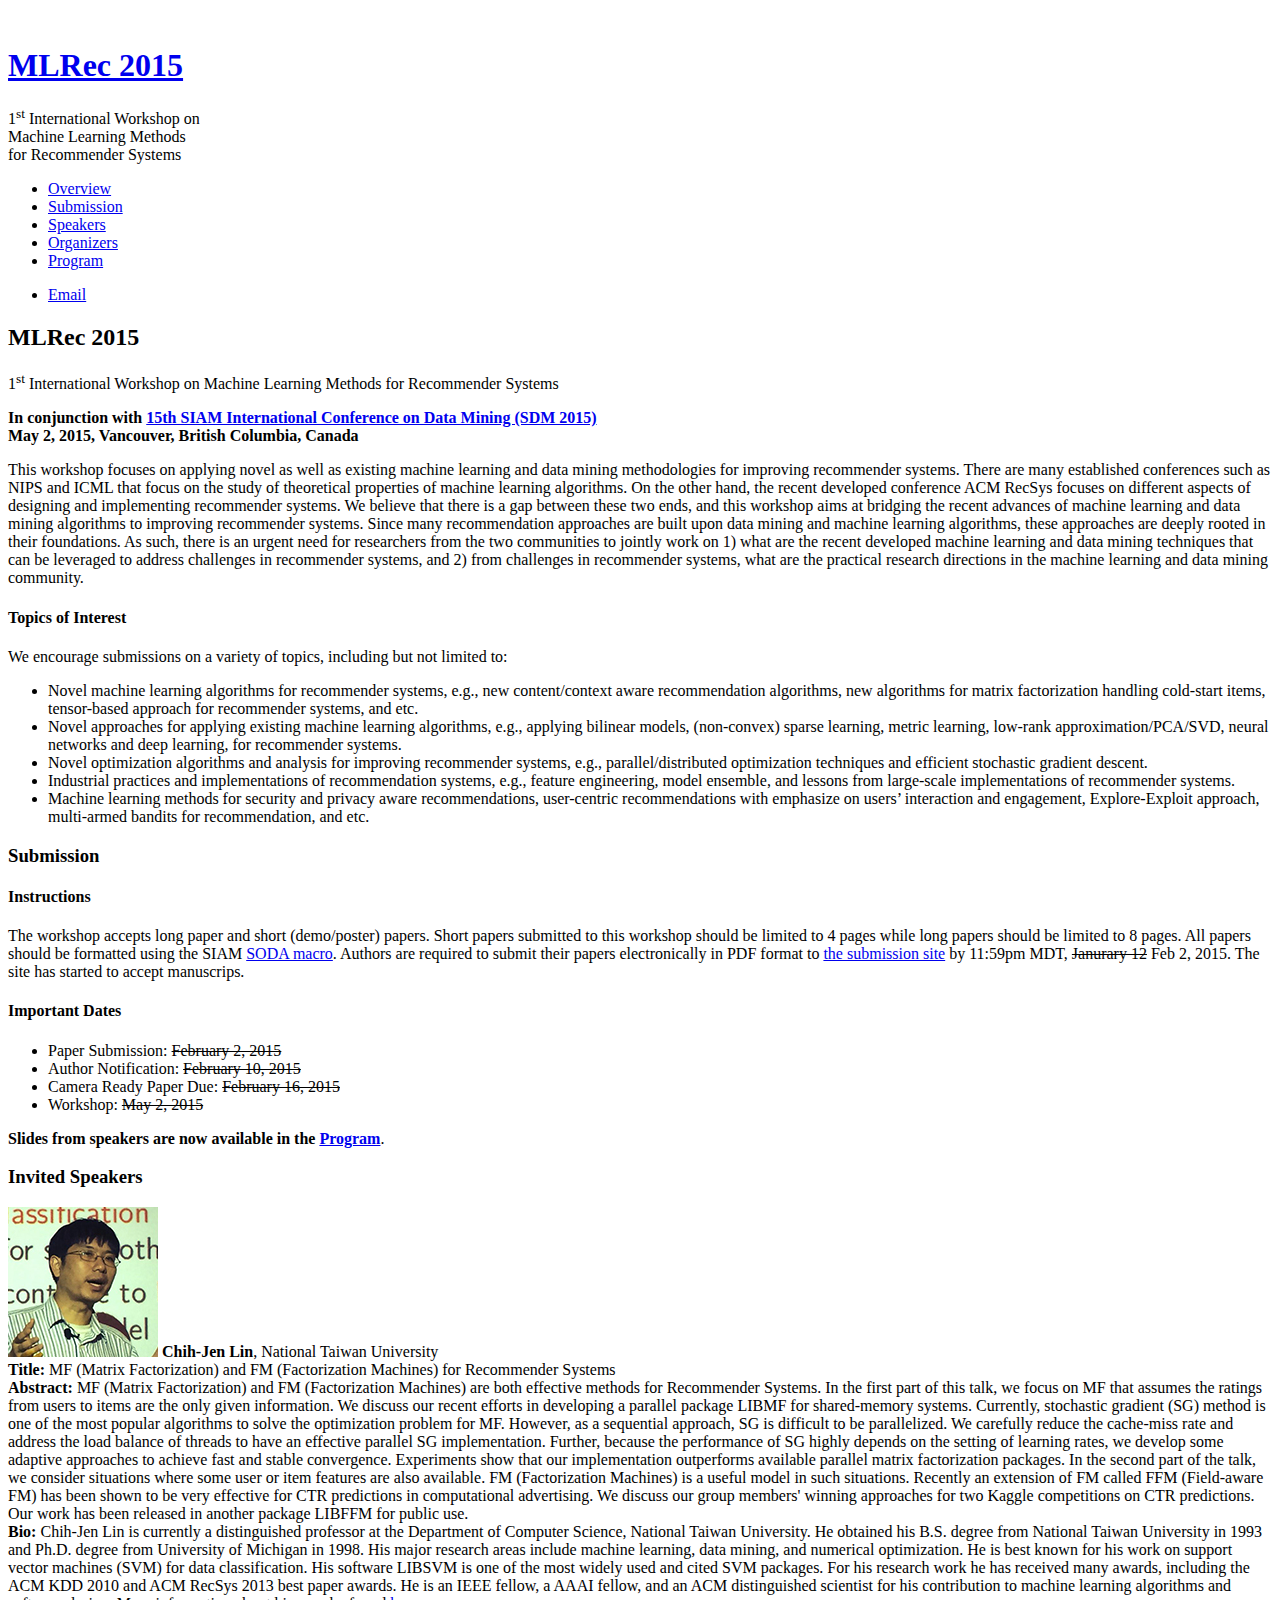
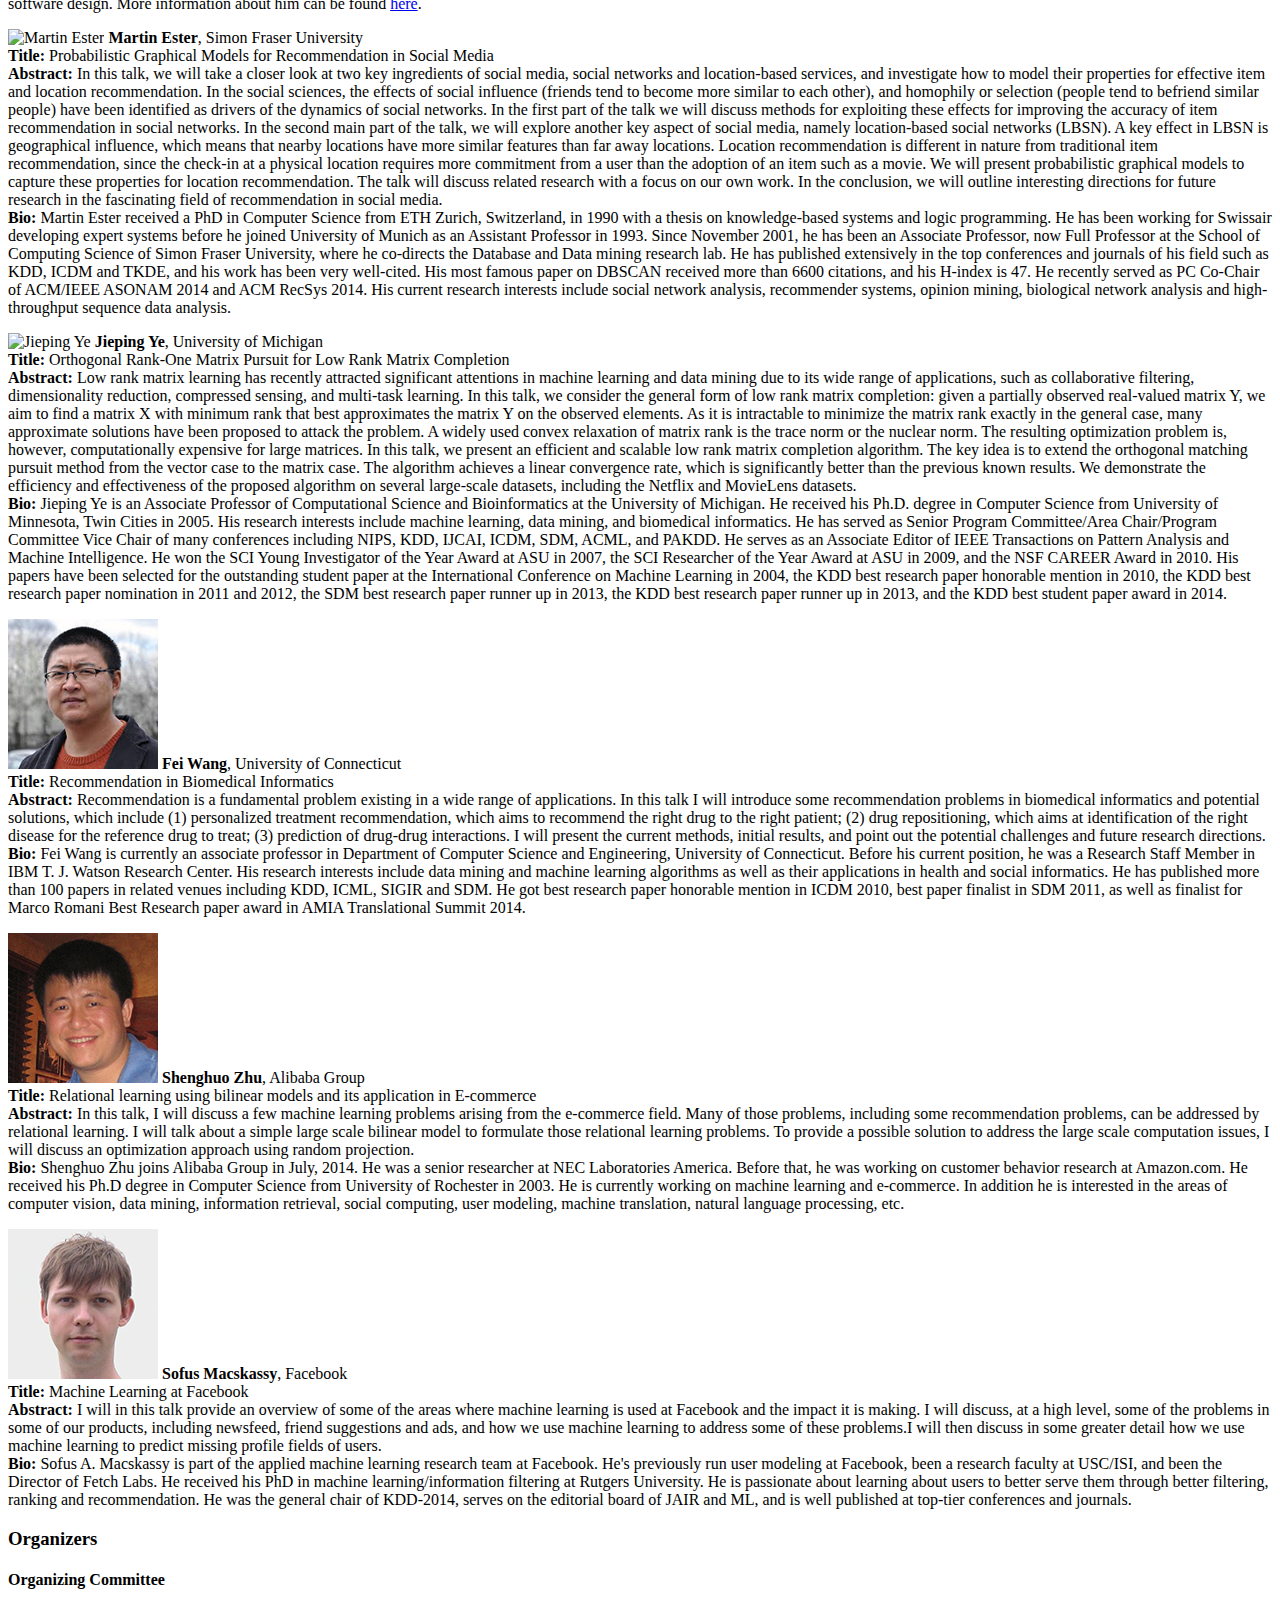
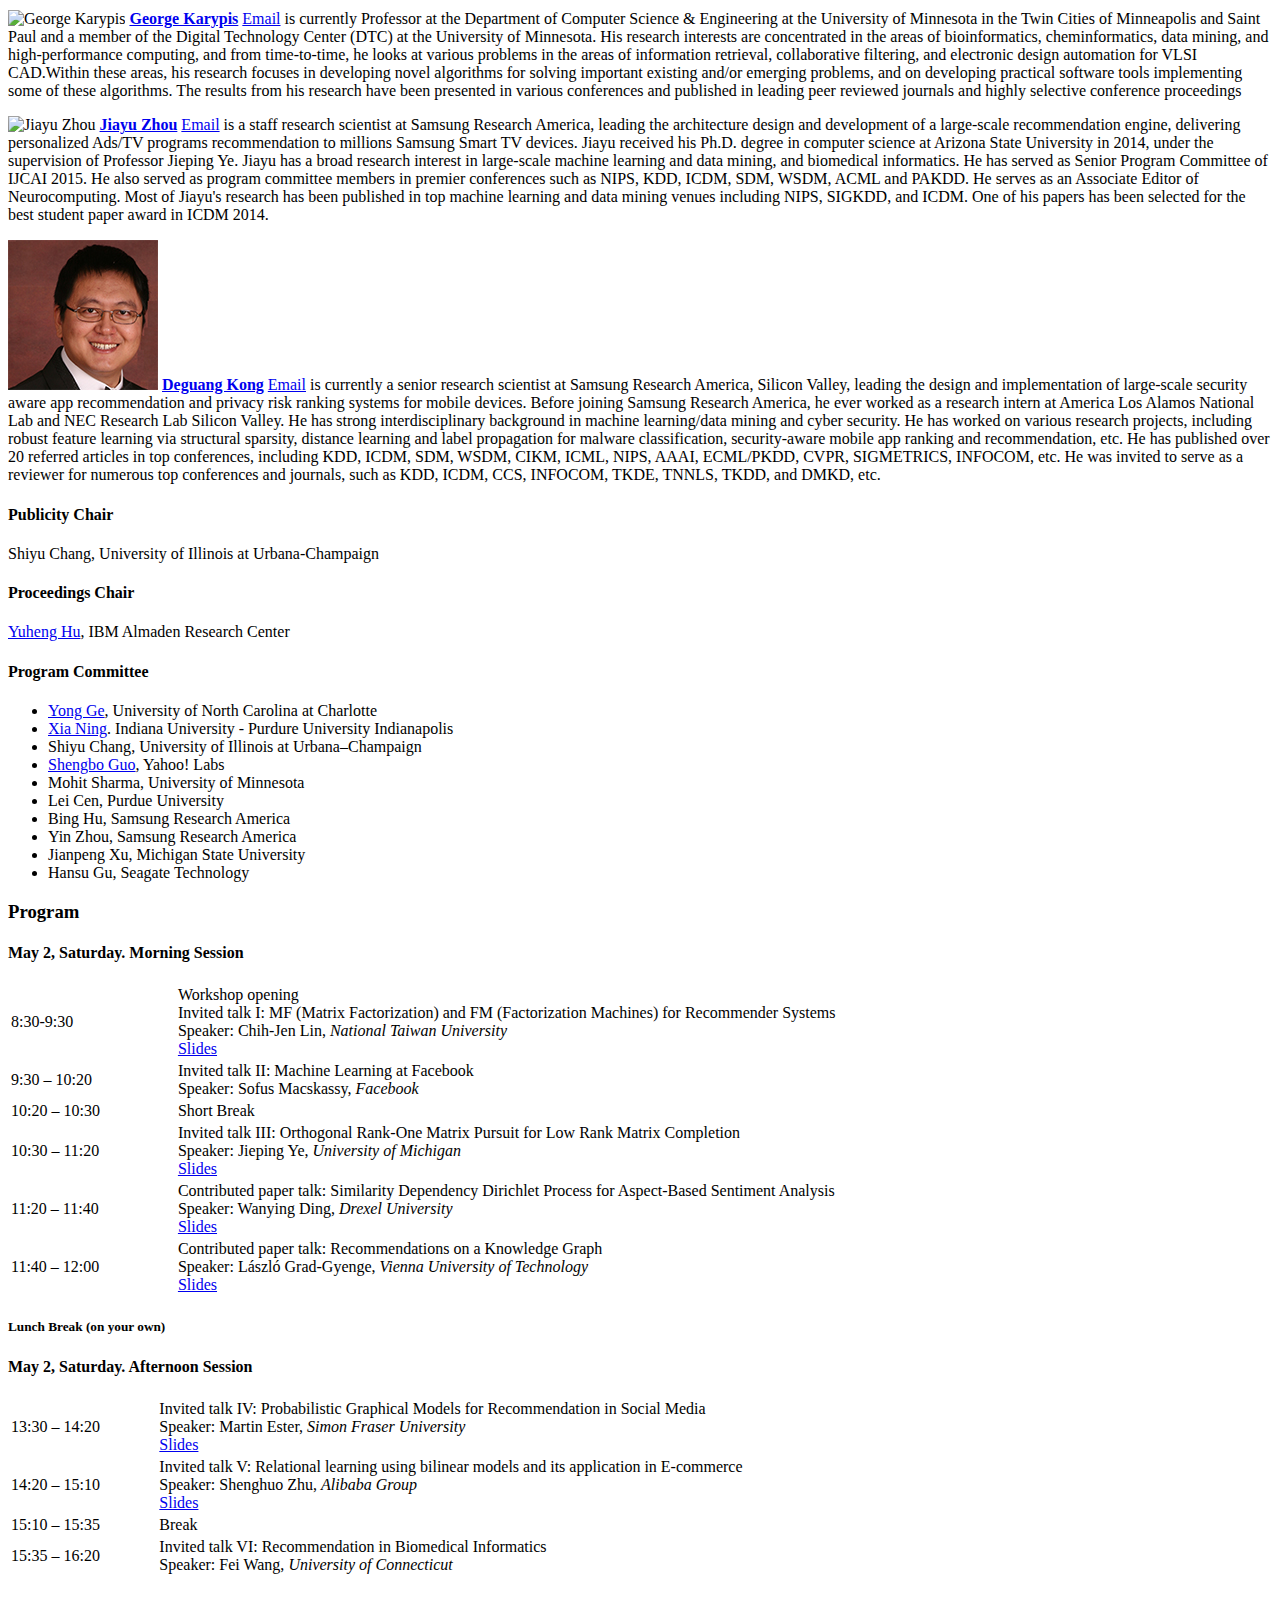
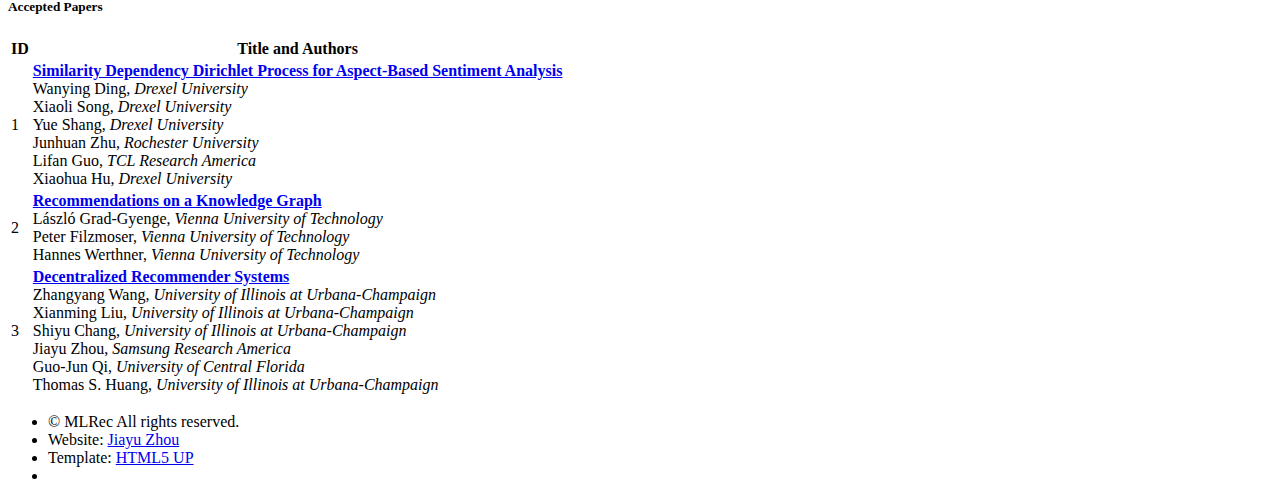
==== index.html @ 5c2746dd "Merge branch 'gh-pages' of https://github.com/jiayuzhou/MLRec into gh-pages" ====
<!DOCTYPE HTML>
<!--
	Read Only by HTML5 UP
	html5up.net | @n33co
	Free for personal and commercial use under the CCA 3.0 license (html5up.net/license)
-->
<html>
	<head>
		<title>MLRec 2015</title>
		<meta http-equiv="content-type" content="text/html; charset=utf-8" />
		<meta name="description" content="" />
		<meta name="keywords" content="" />
		<!--[if lte IE 8]><script src="css/ie/html5shiv.js"></script><![endif]-->
		<script src="js/jquery.min.js"></script>
		<script src="js/jquery.scrollzer.min.js"></script>
		<script src="js/jquery.scrolly.min.js"></script>
		<script src="js/skel.min.js"></script>
		<script src="js/skel-layers.min.js"></script>
		<script src="js/init.js"></script>
		<noscript>
			<link rel="stylesheet" href="css/skel.css" />
			<link rel="stylesheet" href="css/style.css" />
			<link rel="stylesheet" href="css/style-xlarge.css" />
		</noscript>
		<!--[if lte IE 8]><link rel="stylesheet" href="css/ie/v8.css" /><![endif]-->
	</head>
	<body>
		<div id="wrapper">

			<!-- Header -->
				<section id="header" class="skel-layers-fixed">
					<header>
						<span class="image avatar"><img src="images/SDM15logo.jpg" alt="" /></span>
						<h1 id="logo"><a href="#">MLRec 2015</a></h1>
						<p>1<sup>st</sup> International Workshop on <br />
						Machine Learning Methods<br />
						for Recommender Systems</p>
					</header>
					<nav id="nav">
						<ul>
							<li><a href="#one" class="active">Overview</a></li>
							<li><a href="#two">Submission</a></li>
							<li><a href="#three">Speakers</a></li>
							<li><a href="#four">Organizers</a></li>
							<li><a href="#five">Program</a></li>
						</ul>
					</nav>
					<footer>
						<ul class="icons">
							<li><a href="mailto:jiayu.zhou@asu.edu" class="icon fa-envelope" target="blank"><span class="label">Email</span></a></li>
						</ul>
					</footer>
				</section>

			<!-- Main -->
				<div id="main">

					<!-- One -->
						<section id="one">
							<div class="container">
								<header class="major">
									<h2>MLRec 2015</h2>
									<p>1<sup>st</sup> International Workshop on Machine Learning Methods for Recommender Systems</p>
								</header>
								<p><b>In conjunction with <a href="http://www.siam.org/meetings/sdm15/" target="blank">15th SIAM International Conference on Data Mining (SDM 2015)</a><br />
								      May 2, 2015, Vancouver, British Columbia, Canada</b></p>

								<p>This workshop focuses on applying novel as well as existing machine learning and data mining methodologies for improving recommender systems. There are many established conferences such as NIPS and ICML that focus on the study of theoretical properties of machine learning algorithms. On the other hand, the recent developed conference ACM RecSys focuses on different aspects of designing and implementing recommender systems. We believe that there is a gap between these two ends, and this workshop aims at bridging the recent advances of machine learning and data mining algorithms to improving recommender systems. Since many recommendation approaches are built upon data mining and machine learning algorithms, these approaches are deeply rooted in their foundations. As such, there is an urgent need for researchers from the two communities to jointly work on 1) what are the recent developed machine learning and data mining techniques that can be leveraged to address challenges in recommender systems, and 2) from challenges in recommender systems, what are the practical research directions in the machine learning and data mining community.</p>

								<h4>Topics of Interest</h4>
								<p>We encourage submissions on a variety of topics, including but not limited to:</p>
								<ul class="feature-icons2">
								<li class="fa-lightbulb-o">Novel machine learning algorithms for recommender systems, e.g., new content/context aware recommendation algorithms, new algorithms for matrix factorization handling cold-start items, tensor-based approach for recommender systems, and etc. </li>
								<li class="fa-paper-plane">Novel approaches for applying existing machine learning algorithms, e.g., applying bilinear models, (non-convex) sparse learning, metric learning, low-rank approximation/PCA/SVD, neural networks and deep learning, for recommender systems. </li>
								<li class="fa-rocket">Novel optimization algorithms and analysis for improving recommender systems, e.g., parallel/distributed optimization techniques and efficient stochastic gradient descent. </li>
								<li class="fa-gears">Industrial practices and implementations of recommendation systems, e.g., feature engineering, model ensemble, and lessons from large-scale implementations of recommender systems.</li>
								<li class="fa-lock">Machine learning methods for security and privacy aware recommendations, user-centric recommendations with emphasize on users’ interaction and engagement, Explore-Exploit approach, multi-armed bandits for recommendation, and etc.</li>
								</ul>

							</div>
						</section>
						
					<!-- Two -->
						<section id="two">
							<div class="container">
								<h3>Submission</h3>
								<h4>Instructions</h4>
								<p>The workshop accepts long paper and short (demo/poster) papers. Short papers submitted to this workshop should be limited to 4 pages while long papers should be limited to 8 pages. All papers should be formatted using the SIAM <a href="http://www.siam.org/proceedings/macros.php" target="blank">SODA macro</a>. Authors are required to submit their papers electronically in PDF format to <a href="https://cmt.research.microsoft.com/MLREC2015/" target="blan">the submission site</a> by 11:59pm MDT, <strike>Janurary 12</strike> Feb 2, 2015. The site has started to accept manuscrips.</p>
								<h4>Important Dates</h4>
								<ul class="alt">
									<li >Paper Submission: <strike>February 2, 2015</strike></li>
									<li >Author Notification: <strike>February 10, 2015</strike></li>
									<li >Camera Ready Paper Due: <strike>February 16, 2015</strike></li>
									<li >Workshop: <strike>May 2, 2015</strike></li>
								</ul>
								<p><b>Slides from speakers are now available in the <a href="#five">Program</a></b>.</p>
							</div>
						</section>
						
					<!-- Three -->
						<section id="three">
							<div class="container">
								<h3>Invited Speakers</h3>

								<p><span class="image left"><img src="images/speaker-lin.jpg" alt="Chih-Jen Lin" /></span>
								<b>Chih-Jen Lin</b>, National Taiwan University <br /> 
								<b>Title:</b> MF (Matrix Factorization) and FM (Factorization Machines) for Recommender Systems<br /> 
								<b>Abstract:</b> MF (Matrix Factorization) and FM (Factorization Machines) are both
								effective methods for Recommender Systems. In the first part of this
								talk, we focus on MF that assumes the ratings from users to items are
								the only given information. We discuss our recent efforts in
								developing a parallel package LIBMF for shared-memory
								systems. Currently, stochastic gradient (SG) method is one of the most
								popular algorithms to solve the optimization problem for MF. However,
								as a sequential approach, SG is difficult to be parallelized. We
								carefully reduce the cache-miss rate and address the load balance of
								threads to have an effective parallel SG implementation. Further,
								because the performance of SG highly depends on the setting of
								learning rates, we develop some adaptive approaches to achieve fast
								and stable convergence. Experiments show that our implementation
								outperforms available parallel matrix factorization packages. In the
								second part of the talk, we consider situations where some user or
								item features are also available. FM (Factorization Machines) is a
								useful model in such situations. Recently an extension of FM called
								FFM (Field-aware FM) has been shown to be very effective for CTR
								predictions in computational advertising. We discuss our group
								members' winning approaches for two Kaggle competitions on CTR
								predictions. Our work has been released in another package LIBFFM for
							public use.	<br /> 
								<b>Bio: </b> Chih-Jen Lin is currently a distinguished professor at the Department
								of Computer Science, National Taiwan University. He obtained his
								B.S. degree from National Taiwan University in 1993 and Ph.D. degree
								from University of Michigan in 1998. His major research areas include
								machine learning, data mining, and numerical optimization. He is best
								known for his work on support vector machines (SVM) for data
								classification. His software LIBSVM is one of the most widely used and
								cited SVM packages. For his research work he has received many awards,
								including the ACM KDD 2010 and ACM RecSys 2013 best paper awards. He
								is an IEEE fellow, a AAAI fellow, and an ACM distinguished scientist
								for his contribution to machine learning algorithms and software
								design. More information about him can be found
								<a href="http://www.csie.ntu.edu.tw/~cjlin">here</a>. </p>

								<!-- <p><span class="image left"><img src="images/karypis.jpg" alt="George Karypis" /></span>
								<b>George Karypis</b>, University of Minnesota <br /> 
								<b>Title:</b> TBA <br /> 
								<b>Abstract:</b> TBA <br /> 
								<b>Bio: </b> George Karypis is currently Professor at the Department of Computer Science and Engineering at the University of Minnesota in the Twin Cities of Minneapolis and Saint Paul and a member of the Digital Technology Center (DTC) at the University of Minnesota. His research interests are concentrated in the areas of bioinformatics, cheminformatics, data mining, and high-performance computing, and from time-to-time, he looks at various problems in the areas of information retrieval, collaborative filtering, and electronic design automation for VLSI CAD.Within these areas, his research focuses in developing novel algorithms for solving important existing and/or emerging problems, and on developing practical software tools implementing some of these algorithms. The results from his research have been presented in various conferences and published in leading peer reviewed journals and highly selective conference proceedings</p> -->

								<p><span class="image left"><img src="images/speaker-ester.jpg" alt="Martin Ester" /></span>
								<b>Martin Ester</b>, Simon Fraser University <br /> 
								<b>Title:</b> Probabilistic Graphical Models for Recommendation in Social Media <br /> 
								<b>Abstract:</b> In this talk, we will take a closer look at two key ingredients of social media, social networks and location-based services, and investigate how to model their properties for effective item and location recommendation. In the social sciences, the effects of social influence (friends tend to become more similar to each other), and homophily or selection (people tend to befriend similar people) have been identified as drivers of the dynamics of social networks. In the first part of the talk we will discuss methods for exploiting these effects for improving the accuracy of item recommendation in social networks. In the second main part of the talk, we will explore another key aspect of social media, namely location-based social networks (LBSN). A key effect in LBSN is geographical influence, which means that nearby locations have more similar features than far away locations.  Location recommendation is different in nature from traditional item recommendation, since the check-in at a physical location requires more commitment from a user than the adoption of an item such as a movie. We will present probabilistic graphical models to capture these properties for location recommendation. The talk will discuss related research with a focus on our own work. In the conclusion, we will outline interesting directions for future research in the fascinating field of recommendation in social media. <br /> 
								<b>Bio: </b> Martin Ester received a PhD in Computer Science from ETH Zurich, Switzerland, in 1990 with a thesis on knowledge-based systems and logic programming. He has been working for Swissair developing expert systems before he joined University of Munich as an Assistant Professor in 1993. Since November 2001, he has been an Associate Professor, now Full Professor at the School of Computing Science of Simon Fraser University, where he co-directs the Database and Data mining research lab. He has published extensively in the top conferences and journals of his field such as KDD, ICDM and TKDE, and his work has been very well-cited. His most famous paper on DBSCAN received more than 6600 citations, and his H-index is 47. He recently served as PC Co-Chair of ACM/IEEE ASONAM 2014 and ACM RecSys 2014. His current research interests include social network analysis, recommender systems, opinion mining, biological network analysis and high-throughput sequence data analysis. </p>

								<p><span class="image left"><img src="images/speaker-ye.jpg" alt="Jieping Ye" /></span>
								<b>Jieping Ye</b>, University of Michigan <br /> 
								<b>Title:</b> Orthogonal Rank-One Matrix Pursuit for Low Rank Matrix Completion <br /> 
								<b>Abstract:</b> Low rank matrix learning has recently attracted significant attentions in machine learning and data mining due to its wide range of applications, such as collaborative filtering, dimensionality reduction, compressed sensing, and multi-task learning. In this talk, we consider the general form of low rank matrix completion: given a partially observed real-valued matrix Y, we aim to find a matrix X with minimum rank that best approximates the matrix Y on the observed elements. As it is intractable to minimize the matrix rank exactly in the general case, many approximate solutions have been proposed to attack the problem. A widely used convex relaxation of matrix rank is the trace norm or the nuclear norm. The resulting optimization problem is, however, computationally expensive for large matrices. In this talk, we present an efficient and scalable low rank matrix completion algorithm. The key idea is to extend the orthogonal matching pursuit method from the vector case to the matrix case. The algorithm achieves a linear convergence rate, which is significantly better than the previous known results. We demonstrate the efficiency and effectiveness of the proposed algorithm on several large-scale datasets, including the Netflix and MovieLens datasets.  <br /> 
								<b>Bio:</b> Jieping Ye is an Associate Professor of Computational Science and Bioinformatics at the University of Michigan. He received his Ph.D. degree in Computer Science from University of Minnesota, Twin Cities in 2005. His research interests include machine learning, data mining, and biomedical informatics. He has served as Senior Program Committee/Area Chair/Program Committee Vice Chair of many conferences including NIPS, KDD, IJCAI, ICDM, SDM, ACML, and PAKDD. He serves as an Associate Editor of IEEE Transactions on Pattern Analysis and Machine Intelligence. He won the SCI Young Investigator of the Year Award at ASU in 2007, the SCI Researcher of the Year Award at ASU in 2009, and the NSF CAREER Award in 2010. His papers have been selected for the outstanding student paper at the International Conference on Machine Learning in 2004, the KDD best research paper honorable mention in 2010, the KDD best research paper nomination in 2011 and 2012, the SDM best research paper runner up in 2013, the KDD best research paper runner up in 2013, and the KDD best student paper award in 2014.</p>

								<p><span class="image left"><img src="images/speaker-wang.jpg" alt="Fei Wang" /></span>
								<b>Fei Wang</b>, University of Connecticut <br /> 
								<b>Title:</b> Recommendation in Biomedical Informatics <br /> 
								<b>Abstract:</b> Recommendation is a fundamental problem existing in a wide range of applications. In this talk I will introduce some recommendation problems in biomedical informatics and potential solutions, which include (1) personalized treatment recommendation, which aims to recommend the right drug to the right patient; (2) drug repositioning, which aims at identification of the right disease for the reference drug to treat; (3) prediction of drug-drug interactions. I will present the current methods, initial results, and point out the potential challenges and future research directions. <br /> 
								<b>Bio:</b> Fei Wang is currently an associate professor in Department of Computer Science and Engineering, University of Connecticut. Before his current position, he was a Research Staff Member in IBM T. J. Watson Research Center. His research interests include data mining and machine learning algorithms as well as their applications in health and social informatics. He has published more than 100 papers in related venues including KDD, ICML, SIGIR and SDM. He got best research paper honorable mention in ICDM 2010, best paper finalist in SDM 2011, as well as finalist for Marco Romani Best Research paper award in AMIA Translational Summit 2014. </p>
								
								<p><span class="image left"><img src="images/speaker-zhu.jpg" alt="Shenghuo Zhu" /></span>
								<b>Shenghuo Zhu</b>, Alibaba Group<br /> 
								<b>Title:</b> Relational learning using bilinear models and its application in E-commerce<br /> 
								<b>Abstract:</b> In this talk, I will discuss a few machine learning problems arising from the e-commerce field. Many of those problems, including some recommendation problems, can be addressed by relational learning. I will talk about a simple large scale bilinear model to formulate those relational learning problems. To provide a possible solution to address the large scale computation issues, I will discuss an optimization approach using random projection. <br /> 
								<b>Bio:</b> Shenghuo Zhu joins Alibaba Group in July, 2014. He was a senior researcher at NEC Laboratories America. Before that, he was working on customer behavior research at Amazon.com. He received his Ph.D degree in Computer Science from University of Rochester in 2003. He is currently working on machine learning and e-commerce. In addition he is interested in the areas of computer vision, data mining, information retrieval, social computing, user modeling, machine translation, natural language processing, etc. </p>

								<p><span class="image left"><img src="images/speaker-macskassy.jpg" alt="Sofus Macskassy" /></span>
								<b>Sofus Macskassy</b>, Facebook<br /> 
								<b>Title:</b> Machine Learning at Facebook <br /> 
								<b>Abstract:</b> I will in this talk provide an overview of some of the areas where machine learning is used at Facebook and the impact it is making. I will discuss, at a high level, some of the problems in some of our products, including newsfeed, friend suggestions and ads, and how we use machine learning to address some of these problems.I will then discuss in some greater detail how we use machine learning to predict missing profile fields of users.
							       	<br /> 
								<!--<b>Bio:</b> Sofus Macskassy is a research science / data science manager who have a long history of providing vision, leadership and management to research teams. His particular interests lie in developing models for deeply understanding how people interact with the world through digital means. This involves user modeling, information filtering, managing your online identity and generally the utility a person gets from interacting with the online world. He has deep expertise in artificial intelligence, machine learning, text classification, statistical relational learning and social network analysis. He has applied his expertise in areas such as suspicion scoring in social networks (counter-terrorism), industry classification of companies, personalization, information filtering and statistical evaluation of predictive models. He is also an experienced software designer, architect and developer. He is the author and maintainer of the Network Learning Toolkit for statistical relational learning (NetKit-SRL).</p> -->
								<b>Bio: </b> Sofus A. Macskassy is part of the applied machine learning research team at Facebook.   He's previously run user modeling at Facebook, been a research faculty at USC/ISI, and been the Director of Fetch Labs.  He received his PhD in machine learning/information filtering at Rutgers University.   He is passionate about learning about users to better serve them through better filtering, ranking and recommendation.  He was the general chair of KDD-2014, serves on the editorial board of JAIR and ML, and is well published at top-tier conferences and journals.

								<!--<p><span class="image left"><img src="images/speaker-hu.jpg" alt="Junling Hu" /></span>
								<b>Junling Hu</b>, Samsung Research<br /> 
								<b>Title:</b> Large-scale recommender systems based on Learning to Rank <br /> 
								<b>Abstract:</b> In this talk, I will discuss research effort of approaching recommender problems as learning to rank problems. Here recommendation is treated as ranking, where the ranking function is learned with historical data and can be updated with new data. This approach has 2 major advantages: First, it enables us to include many factors as learning features, including the collaborative filtering factors, thus creating a universal way to handle recommendation problem. Second, it allows us to take advantage of distributed computing through parallel learning methods.  I will describe our work in building TV recommender systems with this approach, and how it is built in the parallel framework of Spark. Our system is scalable with increasing amount of data, and is shown to have better performance than standard collaborative filtering based on matrix factorization.  <br /> 
								<b>Bio:</b> Junling Hu is the director of Data Mining at Samsung research, leading R&amp;D effort of content recommendation and advertising for smart TVs. Previously, Junling has been a Senior Manager of Data Science at PayPal, leading R&amp;D effort building recommender systems and predictive modeling for business units. Junling has also led a data mining team at eBay, building large-scale data mining systems based on structured and unstructured data.  Junling is a recipient of Sloan Fellowship for Distinguished Women in Engineering, and CAREER award from National Science Foundation. Junling received her Ph.D. in computer science from The University of Michigan at Ann Arbor and her M.S. in economics from Florida State University. </p>

							</div>
						</section>
						
					<!-- Four -->
						<section id="four">
							<div class="container">
								<h3>Organizers</h3>

								<h4>Organizing Committee</h4>
								<p><span class="image left"><img src="images/karypis.jpg" alt="George Karypis" /></span>
								<a href="http://glaros.dtc.umn.edu/gkhome/index.php" target="blank"><b>George Karypis</b></a>
								<a href="mailto:karypis@cs.umn.edu" class="icon fa-envelope" target="blank"><span class="label">Email</span></a> is currently Professor at the Department of Computer Science & Engineering at the University of Minnesota in the Twin Cities of Minneapolis and Saint Paul and a member of the Digital Technology Center (DTC) at the University of Minnesota. His research interests are concentrated in the areas of bioinformatics, cheminformatics, data mining, and high-performance computing, and from time-to-time, he looks at various problems in the areas of information retrieval, collaborative filtering, and electronic design automation for VLSI CAD.Within these areas, his research focuses in developing novel algorithms for solving important existing and/or emerging problems, and on developing practical software tools implementing some of these algorithms. The results from his research have been presented in various conferences and published in leading peer reviewed journals and highly selective conference proceedings</p>

								<p><span class="image left"><img src="images/zhou.jpg" alt="Jiayu Zhou" /></span>
								<a href="http://0xmachine.com/" target="blank"><b>Jiayu Zhou</b></a>
								<a href="mailto:jiayu.zhou@asu.edu" class="icon fa-envelope" target="blank"><span class="label">Email</span></a> is a staff research scientist at Samsung Research America, leading the architecture design and development of a large-scale recommendation engine, delivering personalized Ads/TV programs recommendation to millions Samsung Smart TV devices. Jiayu received his Ph.D. degree in computer science at Arizona State University in 2014, under the supervision of Professor Jieping Ye. Jiayu has a broad research interest in large-scale machine learning and data mining, and biomedical informatics. He has served as Senior Program Committee of IJCAI 2015. He also served as program committee members in premier conferences such as NIPS, KDD, ICDM, SDM, WSDM, ACML and PAKDD. He serves as an Associate Editor of Neurocomputing. Most of Jiayu's research has been published in top machine learning and data mining venues including NIPS, SIGKDD, and ICDM. One of his papers has been selected for the best student paper award in ICDM 2014. </p>

								<p><span class="image left"><img src="images/kong.jpg" alt="Deguang Kong" /></span>
								<a href="https://sites.google.com/site/doogkong/" target="blank"><b>Deguang Kong</b></a>
								<a href="mailto:doogkong@gmail.com" class="icon fa-envelope" target="blank"><span class="label">Email</span></a> is currently a senior research scientist at Samsung Research America, Silicon Valley, leading the design and implementation of large-scale security aware app recommendation and privacy risk ranking systems for mobile devices.  Before joining Samsung Research America, he ever worked as a research intern at America Los Alamos National Lab and NEC Research Lab Silicon Valley. He has strong interdisciplinary background in machine learning/data mining and cyber security. He has worked on various research projects, including robust feature learning via structural sparsity, distance learning and label propagation for malware classification, security-aware mobile app ranking and recommendation, etc. He has published over 20 referred articles in top conferences, including KDD,  ICDM, SDM, WSDM, CIKM, ICML, NIPS, AAAI, ECML/PKDD, CVPR, SIGMETRICS,  INFOCOM, etc. He was invited to serve as a reviewer for numerous top conferences and journals, such as KDD, ICDM, CCS, INFOCOM, TKDE, TNNLS,  TKDD, and DMKD, etc.</p>

								<h4>Publicity Chair</h4>
								<p>Shiyu Chang, University of Illinois at Urbana-Champaign</p>

								<h4>Proceedings Chair</h4>
								<p><a href="http://www.public.asu.edu/~yuhenghu/" target="blank">Yuheng Hu</a>, IBM Almaden Research Center</p>

								<h4>Program Committee</h4>
								<ul>
									<li><a href="http://webpages.uncc.edu/~yge1/index.html" target="blank">Yong Ge</a>, University of North Carolina at Charlotte</li>
									<li><a href="http://cs.iupui.edu/~xning/" target="blank">Xia Ning</a>. Indiana University - Purdure University Indianapolis</li>
									<li><a>Shiyu Chang</a>, University of Illinois at Urbana–Champaign</li>
									<li><a href="mailto:shengbo@yahoo-inc.com" target="blank">Shengbo Guo</a>, Yahoo! Labs</li>
									<li><a>Mohit Sharma</a>, University of Minnesota</li>
									<li><a>Lei Cen</a>, Purdue University</li>
									<li><a>Bing Hu</a>, Samsung Research America</li>
									<li><a>Yin Zhou</a>, Samsung Research America</li>
									<li><a>Jianpeng Xu</a>, Michigan State University</li>
								        <li><a>Hansu Gu</a>, Seagate Technology</li>	
								</ul>

								<p> </p>
								<p></p>

							</div>
						</section>
				
					<!-- Five -->
					
						<section id="five">
							<div class="container">
								<h3>Program</h3>

								<h4>May 2, Saturday. Morning Session</h4>
									<div class="table-wrapper">
										<table>
											<tbody>
												<tr>
													<td width="20%">8:30-9:30</td>
													<td>Workshop opening<br/>
													   Invited talk I: MF (Matrix Factorization) and FM (Factorization Machines) for Recommender Systems<br/>
													   Speaker: Chih-Jen Lin, <i>National Taiwan University</i>
													   <br /><a href="slides/lin.pdf" target="blank">Slides</a></td>
												</tr>
												<tr>
													<td>9:30 – 10:20</td>
													<td>Invited talk II: Machine Learning at Facebook<br/>
													    Speaker: Sofus Macskassy, <i>Facebook</i></td>
												</tr>
												<tr>
													<td>10:20 – 10:30</td>
													<td>Short Break</td>
												</tr>
												<tr>
													<td>10:30 – 11:20</td>
													<td>Invited talk III: Orthogonal Rank-One Matrix Pursuit for Low Rank Matrix Completion <br/>
													    Speaker: Jieping Ye, <i>University of Michigan</i>
													    <br /><a href="slides/ye.pdf" target="blank">Slides</a></td>
												</tr>
												<tr>
													<td>11:20 – 11:40</td>
													<td>Contributed paper talk: Similarity Dependency Dirichlet Process for Aspect-Based Sentiment Analysis<br/>
													    Speaker: Wanying Ding, <i>Drexel University</i>
													    <br /><a href="slides/ding.pptx" target="blank">Slides</a></td>
												</tr>
												<tr>
													<td>11:40 – 12:00</td>
													<td>Contributed paper talk: Recommendations on a Knowledge Graph<br/>
													    Speaker: László Grad-Gyenge, <i>Vienna University of Technology</i>
													    <br /><a href="slides/kg.pdf" target="blank">Slides</a></td>
												</tr>
											</tbody>
										</table>
									</div>
								<h5>Lunch Break (on your own)</h5>
								<h4>May 2, Saturday. Afternoon Session</h4>
									<div class="table-wrapper">
										<table>
											<tbody>
												<tr>
													<td width="20%">13:30 – 14:20</td>
													<td>Invited talk IV: Probabilistic Graphical Models for Recommendation in Social Media <br/>
													    Speaker: Martin Ester, <i>Simon Fraser University</i> 
													    <br /><a href="slides/ester.pdf" target="blank">Slides</a></td>
												</tr>
												<tr>
													<td>14:20 – 15:10</td>
													<td>Invited talk V: Relational learning using bilinear models and its application in E-commerce<br/>
													    Speaker: Shenghuo Zhu, <i>Alibaba Group</i>
													    <br /><a href="slides/zhu.pdf" target="blank">Slides</a></td>
												</tr>
												<tr>
													<td>15:10 – 15:35</td>
													<td>Break</td>
												</tr>
												<tr>
													<td>15:35 – 16:20</td>
													<td>Invited talk VI: Recommendation in Biomedical Informatics<br/>
													    Speaker: Fei Wang, <i>University of Connecticut</i></td>
												</tr>
												<!--<tr>
													<td>16:20 – 17:00</td>
													<td>Invited talk VII: Large-scale recommender systems based on Learning to Rank<br/>
													    Speaker: Junling Hu, <i>Samsung Research</i></td>
											    </tr>-->
											</tbody>
										</table>
									</div> 

									<h5>Accepted Papers</h5>
									<div class="table-wrapper">
										<table class="alt">
											<thead>
												<tr>
													<th>ID</th>
													<th>Title and Authors</th>
												</tr>
											</thead>
											<tbody>
												<tr>
													<td>1</td>
													<td><b><a href="papers/ding2015joint.pdf" target="blank">Similarity Dependency Dirichlet Process for Aspect-Based Sentiment Analysis</a></b> <br /> 
														Wanying Ding, <i>Drexel University</i><br />
														Xiaoli Song, <i>Drexel University</i><br />
														Yue Shang, <i>Drexel University</i><br />
														Junhuan Zhu, <i>Rochester University</i><br />
														Lifan Guo, <i>TCL Research America</i><br />
														Xiaohua Hu, <i>Drexel University</i></td>
												</tr>
												<tr>
													<td>2</td>
													<td><b><a href="papers/grad2015recommendation.pdf" target="blank">Recommendations on a Knowledge Graph</a></b><br /> 
														László Grad-Gyenge, <i>Vienna University of Technology</i><br />
														Peter Filzmoser, <i>Vienna University of Technology</i><br />
														Hannes Werthner, <i>Vienna University of Technology</i></td>
												</tr>
												<tr>
													<td>3</td>
													<td><b><a href="papers/wang2015decentralized.pdf" target="blank">Decentralized Recommender Systems</a></b><br /> 
														Zhangyang Wang, <i>University of Illinois at Urbana-Champaign</i><br />
														Xianming Liu, <i>University of Illinois at Urbana-Champaign</i><br />
														Shiyu Chang, <i>University of Illinois at Urbana-Champaign</i><br />
														Jiayu Zhou, <i>Samsung Research America</i><br />
														Guo-Jun Qi, <i>University of Central Florida</i><br />
														Thomas S. Huang, <i>University of Illinois at Urbana-Champaign</i></td>
												</tr>
											</tbody>
											<tfoot>
												
											</tfoot>
										</table>
				</div>

			<!-- Footer -->
				<section id="footer">
					<div class="container">
						<ul class="copyright">
							<li>&copy; MLRec All rights reserved.</li><li>Website: <a href="http://0xmachine.com" target="blank">Jiayu Zhou</a></li><li>Template: <a href="http://html5up.net" target="blank">HTML5 UP</a></li>
							<li><!-- <a href="http://www4.clustrmaps.com/user/d67118fd3"><img src="http://www4.clustrmaps.com/stats/maps-no_clusters/mlrec.org-thumb.jpg" height="10" alt="Locations of visitors to this page" /></a> --></li>
						</ul>
					</div>
				</section>
			
		</div>
	</body>
</html>
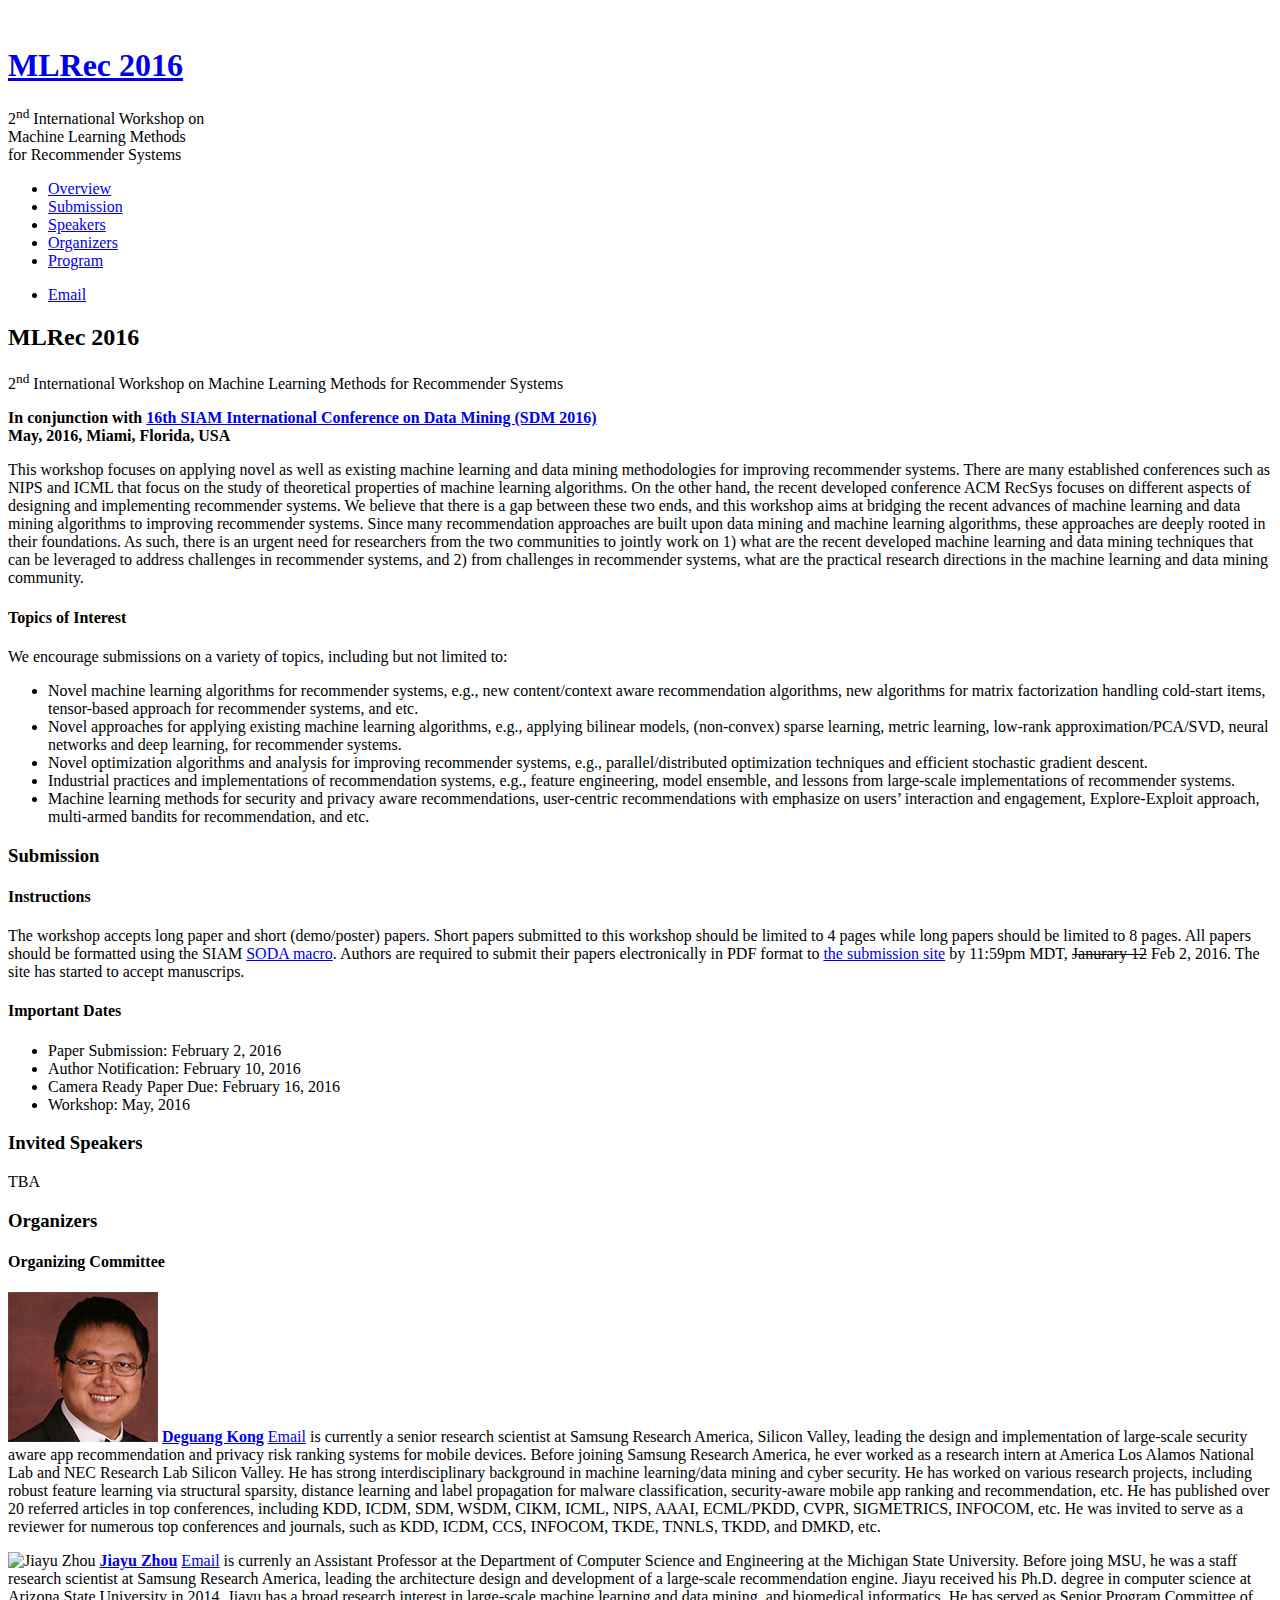
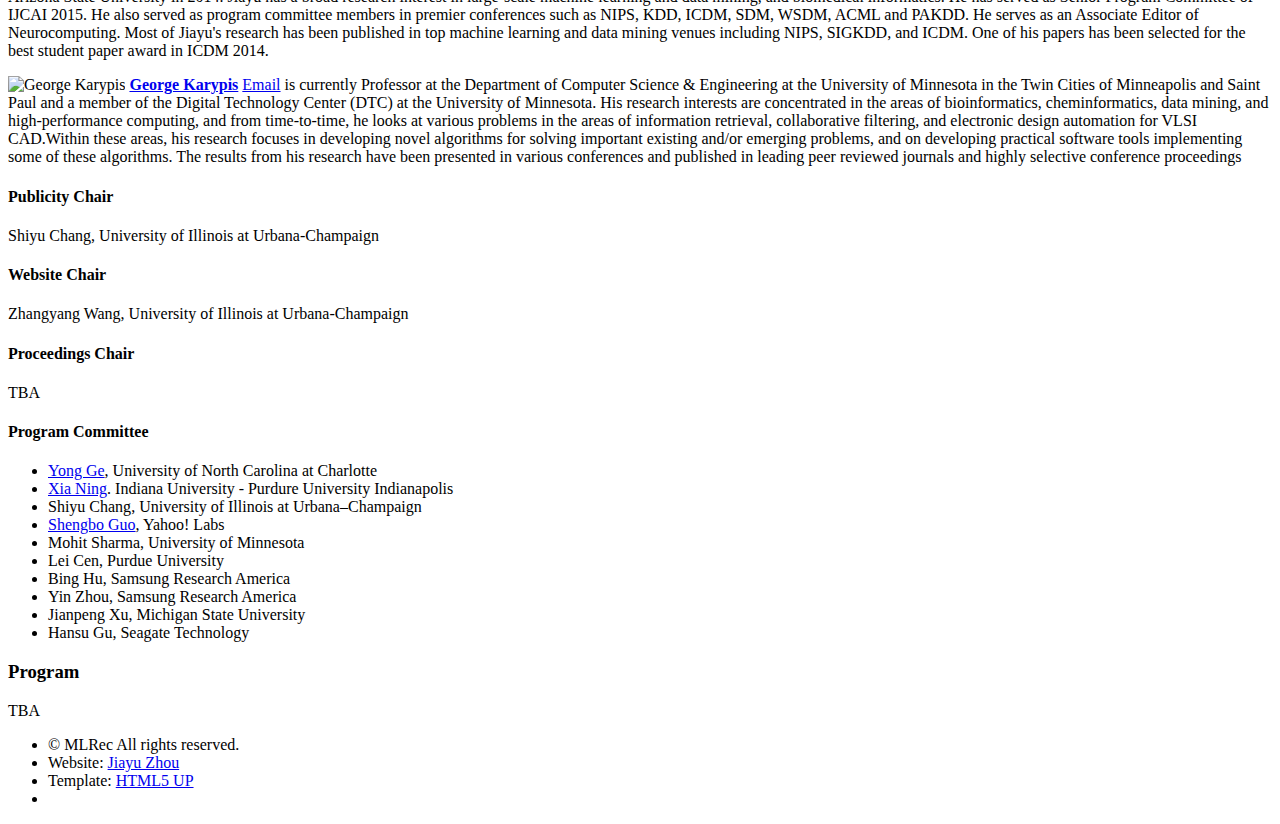
==== commit 91ec778e: "title update for 2016" ====
--- a/index.html
+++ b/index.html
@@ -6,7 +6,7 @@
 -->
 <html>
 	<head>
-		<title>MLRec 2015</title>
+		<title>MLRec 2016</title>
 		<meta http-equiv="content-type" content="text/html; charset=utf-8" />
 		<meta name="description" content="" />
 		<meta name="keywords" content="" />
@@ -30,9 +30,9 @@
 			<!-- Header -->
 				<section id="header" class="skel-layers-fixed">
 					<header>
-						<span class="image avatar"><img src="images/SDM15logo.jpg" alt="" /></span>
-						<h1 id="logo"><a href="#">MLRec 2015</a></h1>
-						<p>1<sup>st</sup> International Workshop on <br />
+						<span class="image avatar"><img src="images/SDM16logo.png" alt="" /></span>
+						<h1 id="logo"><a href="#">MLRec 2016</a></h1>
+						<p>2<sup>nd</sup> International Workshop on <br />
 						Machine Learning Methods<br />
 						for Recommender Systems</p>
 					</header>
@@ -59,11 +59,11 @@
 						<section id="one">
 							<div class="container">
 								<header class="major">
-									<h2>MLRec 2015</h2>
-									<p>1<sup>st</sup> International Workshop on Machine Learning Methods for Recommender Systems</p>
+									<h2>MLRec 2016</h2>
+									<p>2<sup>nd</sup> International Workshop on Machine Learning Methods for Recommender Systems</p>
 								</header>
-								<p><b>In conjunction with <a href="http://www.siam.org/meetings/sdm15/" target="blank">15th SIAM International Conference on Data Mining (SDM 2015)</a><br />
-								      May 2, 2015, Vancouver, British Columbia, Canada</b></p>
+								<p><b>In conjunction with <a href="http://www.siam.org/meetings/sdm15/" target="blank">16th SIAM International Conference on Data Mining (SDM 2016)</a><br />
+								      May, 2016, Miami, Florida, USA</b></p>
 
 								<p>This workshop focuses on applying novel as well as existing machine learning and data mining methodologies for improving recommender systems. There are many established conferences such as NIPS and ICML that focus on the study of theoretical properties of machine learning algorithms. On the other hand, the recent developed conference ACM RecSys focuses on different aspects of designing and implementing recommender systems. We believe that there is a gap between these two ends, and this workshop aims at bridging the recent advances of machine learning and data mining algorithms to improving recommender systems. Since many recommendation approaches are built upon data mining and machine learning algorithms, these approaches are deeply rooted in their foundations. As such, there is an urgent need for researchers from the two communities to jointly work on 1) what are the recent developed machine learning and data mining techniques that can be leveraged to address challenges in recommender systems, and 2) from challenges in recommender systems, what are the practical research directions in the machine learning and data mining community.</p>
 
@@ -85,15 +85,15 @@
 							<div class="container">
 								<h3>Submission</h3>
 								<h4>Instructions</h4>
-								<p>The workshop accepts long paper and short (demo/poster) papers. Short papers submitted to this workshop should be limited to 4 pages while long papers should be limited to 8 pages. All papers should be formatted using the SIAM <a href="http://www.siam.org/proceedings/macros.php" target="blank">SODA macro</a>. Authors are required to submit their papers electronically in PDF format to <a href="https://cmt.research.microsoft.com/MLREC2015/" target="blan">the submission site</a> by 11:59pm MDT, <strike>Janurary 12</strike> Feb 2, 2015. The site has started to accept manuscrips.</p>
+								<p>The workshop accepts long paper and short (demo/poster) papers. Short papers submitted to this workshop should be limited to 4 pages while long papers should be limited to 8 pages. All papers should be formatted using the SIAM <a href="http://www.siam.org/proceedings/macros.php" target="blank">SODA macro</a>. Authors are required to submit their papers electronically in PDF format to <a href="https://cmt.research.microsoft.com/MLREC2015/" target="blan">the submission site</a> by 11:59pm MDT, <strike>Janurary 12</strike> Feb 2, 2016. The site has started to accept manuscrips.</p>
 								<h4>Important Dates</h4>
 								<ul class="alt">
-									<li >Paper Submission: <strike>February 2, 2015</strike></li>
-									<li >Author Notification: <strike>February 10, 2015</strike></li>
-									<li >Camera Ready Paper Due: <strike>February 16, 2015</strike></li>
-									<li >Workshop: <strike>May 2, 2015</strike></li>
+									<li >Paper Submission: February 2, 2016</li>
+									<li >Author Notification: February 10, 2016</li>
+									<li >Camera Ready Paper Due: February 16, 2016</li>
+									<li >Workshop: May, 2016</li>
 								</ul>
-								<p><b>Slides from speakers are now available in the <a href="#five">Program</a></b>.</p>
+								<!-- <p><b>Slides from speakers are now available in the <a href="#five">Program</a></b>.</p> -->
 							</div>
 						</section>
 						
@@ -102,88 +102,7 @@
 							<div class="container">
 								<h3>Invited Speakers</h3>
 
-								<p><span class="image left"><img src="images/speaker-lin.jpg" alt="Chih-Jen Lin" /></span>
-								<b>Chih-Jen Lin</b>, National Taiwan University <br /> 
-								<b>Title:</b> MF (Matrix Factorization) and FM (Factorization Machines) for Recommender Systems<br /> 
-								<b>Abstract:</b> MF (Matrix Factorization) and FM (Factorization Machines) are both
-								effective methods for Recommender Systems. In the first part of this
-								talk, we focus on MF that assumes the ratings from users to items are
-								the only given information. We discuss our recent efforts in
-								developing a parallel package LIBMF for shared-memory
-								systems. Currently, stochastic gradient (SG) method is one of the most
-								popular algorithms to solve the optimization problem for MF. However,
-								as a sequential approach, SG is difficult to be parallelized. We
-								carefully reduce the cache-miss rate and address the load balance of
-								threads to have an effective parallel SG implementation. Further,
-								because the performance of SG highly depends on the setting of
-								learning rates, we develop some adaptive approaches to achieve fast
-								and stable convergence. Experiments show that our implementation
-								outperforms available parallel matrix factorization packages. In the
-								second part of the talk, we consider situations where some user or
-								item features are also available. FM (Factorization Machines) is a
-								useful model in such situations. Recently an extension of FM called
-								FFM (Field-aware FM) has been shown to be very effective for CTR
-								predictions in computational advertising. We discuss our group
-								members' winning approaches for two Kaggle competitions on CTR
-								predictions. Our work has been released in another package LIBFFM for
-							public use.	<br /> 
-								<b>Bio: </b> Chih-Jen Lin is currently a distinguished professor at the Department
-								of Computer Science, National Taiwan University. He obtained his
-								B.S. degree from National Taiwan University in 1993 and Ph.D. degree
-								from University of Michigan in 1998. His major research areas include
-								machine learning, data mining, and numerical optimization. He is best
-								known for his work on support vector machines (SVM) for data
-								classification. His software LIBSVM is one of the most widely used and
-								cited SVM packages. For his research work he has received many awards,
-								including the ACM KDD 2010 and ACM RecSys 2013 best paper awards. He
-								is an IEEE fellow, a AAAI fellow, and an ACM distinguished scientist
-								for his contribution to machine learning algorithms and software
-								design. More information about him can be found
-								<a href="http://www.csie.ntu.edu.tw/~cjlin">here</a>. </p>
-
-								<!-- <p><span class="image left"><img src="images/karypis.jpg" alt="George Karypis" /></span>
-								<b>George Karypis</b>, University of Minnesota <br /> 
-								<b>Title:</b> TBA <br /> 
-								<b>Abstract:</b> TBA <br /> 
-								<b>Bio: </b> George Karypis is currently Professor at the Department of Computer Science and Engineering at the University of Minnesota in the Twin Cities of Minneapolis and Saint Paul and a member of the Digital Technology Center (DTC) at the University of Minnesota. His research interests are concentrated in the areas of bioinformatics, cheminformatics, data mining, and high-performance computing, and from time-to-time, he looks at various problems in the areas of information retrieval, collaborative filtering, and electronic design automation for VLSI CAD.Within these areas, his research focuses in developing novel algorithms for solving important existing and/or emerging problems, and on developing practical software tools implementing some of these algorithms. The results from his research have been presented in various conferences and published in leading peer reviewed journals and highly selective conference proceedings</p> -->
-
-								<p><span class="image left"><img src="images/speaker-ester.jpg" alt="Martin Ester" /></span>
-								<b>Martin Ester</b>, Simon Fraser University <br /> 
-								<b>Title:</b> Probabilistic Graphical Models for Recommendation in Social Media <br /> 
-								<b>Abstract:</b> In this talk, we will take a closer look at two key ingredients of social media, social networks and location-based services, and investigate how to model their properties for effective item and location recommendation. In the social sciences, the effects of social influence (friends tend to become more similar to each other), and homophily or selection (people tend to befriend similar people) have been identified as drivers of the dynamics of social networks. In the first part of the talk we will discuss methods for exploiting these effects for improving the accuracy of item recommendation in social networks. In the second main part of the talk, we will explore another key aspect of social media, namely location-based social networks (LBSN). A key effect in LBSN is geographical influence, which means that nearby locations have more similar features than far away locations.  Location recommendation is different in nature from traditional item recommendation, since the check-in at a physical location requires more commitment from a user than the adoption of an item such as a movie. We will present probabilistic graphical models to capture these properties for location recommendation. The talk will discuss related research with a focus on our own work. In the conclusion, we will outline interesting directions for future research in the fascinating field of recommendation in social media. <br /> 
-								<b>Bio: </b> Martin Ester received a PhD in Computer Science from ETH Zurich, Switzerland, in 1990 with a thesis on knowledge-based systems and logic programming. He has been working for Swissair developing expert systems before he joined University of Munich as an Assistant Professor in 1993. Since November 2001, he has been an Associate Professor, now Full Professor at the School of Computing Science of Simon Fraser University, where he co-directs the Database and Data mining research lab. He has published extensively in the top conferences and journals of his field such as KDD, ICDM and TKDE, and his work has been very well-cited. His most famous paper on DBSCAN received more than 6600 citations, and his H-index is 47. He recently served as PC Co-Chair of ACM/IEEE ASONAM 2014 and ACM RecSys 2014. His current research interests include social network analysis, recommender systems, opinion mining, biological network analysis and high-throughput sequence data analysis. </p>
-
-								<p><span class="image left"><img src="images/speaker-ye.jpg" alt="Jieping Ye" /></span>
-								<b>Jieping Ye</b>, University of Michigan <br /> 
-								<b>Title:</b> Orthogonal Rank-One Matrix Pursuit for Low Rank Matrix Completion <br /> 
-								<b>Abstract:</b> Low rank matrix learning has recently attracted significant attentions in machine learning and data mining due to its wide range of applications, such as collaborative filtering, dimensionality reduction, compressed sensing, and multi-task learning. In this talk, we consider the general form of low rank matrix completion: given a partially observed real-valued matrix Y, we aim to find a matrix X with minimum rank that best approximates the matrix Y on the observed elements. As it is intractable to minimize the matrix rank exactly in the general case, many approximate solutions have been proposed to attack the problem. A widely used convex relaxation of matrix rank is the trace norm or the nuclear norm. The resulting optimization problem is, however, computationally expensive for large matrices. In this talk, we present an efficient and scalable low rank matrix completion algorithm. The key idea is to extend the orthogonal matching pursuit method from the vector case to the matrix case. The algorithm achieves a linear convergence rate, which is significantly better than the previous known results. We demonstrate the efficiency and effectiveness of the proposed algorithm on several large-scale datasets, including the Netflix and MovieLens datasets.  <br /> 
-								<b>Bio:</b> Jieping Ye is an Associate Professor of Computational Science and Bioinformatics at the University of Michigan. He received his Ph.D. degree in Computer Science from University of Minnesota, Twin Cities in 2005. His research interests include machine learning, data mining, and biomedical informatics. He has served as Senior Program Committee/Area Chair/Program Committee Vice Chair of many conferences including NIPS, KDD, IJCAI, ICDM, SDM, ACML, and PAKDD. He serves as an Associate Editor of IEEE Transactions on Pattern Analysis and Machine Intelligence. He won the SCI Young Investigator of the Year Award at ASU in 2007, the SCI Researcher of the Year Award at ASU in 2009, and the NSF CAREER Award in 2010. His papers have been selected for the outstanding student paper at the International Conference on Machine Learning in 2004, the KDD best research paper honorable mention in 2010, the KDD best research paper nomination in 2011 and 2012, the SDM best research paper runner up in 2013, the KDD best research paper runner up in 2013, and the KDD best student paper award in 2014.</p>
-
-								<p><span class="image left"><img src="images/speaker-wang.jpg" alt="Fei Wang" /></span>
-								<b>Fei Wang</b>, University of Connecticut <br /> 
-								<b>Title:</b> Recommendation in Biomedical Informatics <br /> 
-								<b>Abstract:</b> Recommendation is a fundamental problem existing in a wide range of applications. In this talk I will introduce some recommendation problems in biomedical informatics and potential solutions, which include (1) personalized treatment recommendation, which aims to recommend the right drug to the right patient; (2) drug repositioning, which aims at identification of the right disease for the reference drug to treat; (3) prediction of drug-drug interactions. I will present the current methods, initial results, and point out the potential challenges and future research directions. <br /> 
-								<b>Bio:</b> Fei Wang is currently an associate professor in Department of Computer Science and Engineering, University of Connecticut. Before his current position, he was a Research Staff Member in IBM T. J. Watson Research Center. His research interests include data mining and machine learning algorithms as well as their applications in health and social informatics. He has published more than 100 papers in related venues including KDD, ICML, SIGIR and SDM. He got best research paper honorable mention in ICDM 2010, best paper finalist in SDM 2011, as well as finalist for Marco Romani Best Research paper award in AMIA Translational Summit 2014. </p>
-								
-								<p><span class="image left"><img src="images/speaker-zhu.jpg" alt="Shenghuo Zhu" /></span>
-								<b>Shenghuo Zhu</b>, Alibaba Group<br /> 
-								<b>Title:</b> Relational learning using bilinear models and its application in E-commerce<br /> 
-								<b>Abstract:</b> In this talk, I will discuss a few machine learning problems arising from the e-commerce field. Many of those problems, including some recommendation problems, can be addressed by relational learning. I will talk about a simple large scale bilinear model to formulate those relational learning problems. To provide a possible solution to address the large scale computation issues, I will discuss an optimization approach using random projection. <br /> 
-								<b>Bio:</b> Shenghuo Zhu joins Alibaba Group in July, 2014. He was a senior researcher at NEC Laboratories America. Before that, he was working on customer behavior research at Amazon.com. He received his Ph.D degree in Computer Science from University of Rochester in 2003. He is currently working on machine learning and e-commerce. In addition he is interested in the areas of computer vision, data mining, information retrieval, social computing, user modeling, machine translation, natural language processing, etc. </p>
-
-								<p><span class="image left"><img src="images/speaker-macskassy.jpg" alt="Sofus Macskassy" /></span>
-								<b>Sofus Macskassy</b>, Facebook<br /> 
-								<b>Title:</b> Machine Learning at Facebook <br /> 
-								<b>Abstract:</b> I will in this talk provide an overview of some of the areas where machine learning is used at Facebook and the impact it is making. I will discuss, at a high level, some of the problems in some of our products, including newsfeed, friend suggestions and ads, and how we use machine learning to address some of these problems.I will then discuss in some greater detail how we use machine learning to predict missing profile fields of users.
-							       	<br /> 
-								<!--<b>Bio:</b> Sofus Macskassy is a research science / data science manager who have a long history of providing vision, leadership and management to research teams. His particular interests lie in developing models for deeply understanding how people interact with the world through digital means. This involves user modeling, information filtering, managing your online identity and generally the utility a person gets from interacting with the online world. He has deep expertise in artificial intelligence, machine learning, text classification, statistical relational learning and social network analysis. He has applied his expertise in areas such as suspicion scoring in social networks (counter-terrorism), industry classification of companies, personalization, information filtering and statistical evaluation of predictive models. He is also an experienced software designer, architect and developer. He is the author and maintainer of the Network Learning Toolkit for statistical relational learning (NetKit-SRL).</p> -->
-								<b>Bio: </b> Sofus A. Macskassy is part of the applied machine learning research team at Facebook.   He's previously run user modeling at Facebook, been a research faculty at USC/ISI, and been the Director of Fetch Labs.  He received his PhD in machine learning/information filtering at Rutgers University.   He is passionate about learning about users to better serve them through better filtering, ranking and recommendation.  He was the general chair of KDD-2014, serves on the editorial board of JAIR and ML, and is well published at top-tier conferences and journals.
-
-								<!--<p><span class="image left"><img src="images/speaker-hu.jpg" alt="Junling Hu" /></span>
-								<b>Junling Hu</b>, Samsung Research<br /> 
-								<b>Title:</b> Large-scale recommender systems based on Learning to Rank <br /> 
-								<b>Abstract:</b> In this talk, I will discuss research effort of approaching recommender problems as learning to rank problems. Here recommendation is treated as ranking, where the ranking function is learned with historical data and can be updated with new data. This approach has 2 major advantages: First, it enables us to include many factors as learning features, including the collaborative filtering factors, thus creating a universal way to handle recommendation problem. Second, it allows us to take advantage of distributed computing through parallel learning methods.  I will describe our work in building TV recommender systems with this approach, and how it is built in the parallel framework of Spark. Our system is scalable with increasing amount of data, and is shown to have better performance than standard collaborative filtering based on matrix factorization.  <br /> 
-								<b>Bio:</b> Junling Hu is the director of Data Mining at Samsung research, leading R&amp;D effort of content recommendation and advertising for smart TVs. Previously, Junling has been a Senior Manager of Data Science at PayPal, leading R&amp;D effort building recommender systems and predictive modeling for business units. Junling has also led a data mining team at eBay, building large-scale data mining systems based on structured and unstructured data.  Junling is a recipient of Sloan Fellowship for Distinguished Women in Engineering, and CAREER award from National Science Foundation. Junling received her Ph.D. in computer science from The University of Michigan at Ann Arbor and her M.S. in economics from Florida State University. </p>
+								TBA
 
 							</div>
 						</section>
@@ -194,23 +113,27 @@
 								<h3>Organizers</h3>
 
 								<h4>Organizing Committee</h4>
+
+								<p><span class="image left"><img src="images/kong.jpg" alt="Deguang Kong" /></span>
+								<a href="https://sites.google.com/site/doogkong/" target="blank"><b>Deguang Kong</b></a>
+								<a href="mailto:doogkong@gmail.com" class="icon fa-envelope" target="blank"><span class="label">Email</span></a> is currently a senior research scientist at Samsung Research America, Silicon Valley, leading the design and implementation of large-scale security aware app recommendation and privacy risk ranking systems for mobile devices.  Before joining Samsung Research America, he ever worked as a research intern at America Los Alamos National Lab and NEC Research Lab Silicon Valley. He has strong interdisciplinary background in machine learning/data mining and cyber security. He has worked on various research projects, including robust feature learning via structural sparsity, distance learning and label propagation for malware classification, security-aware mobile app ranking and recommendation, etc. He has published over 20 referred articles in top conferences, including KDD,  ICDM, SDM, WSDM, CIKM, ICML, NIPS, AAAI, ECML/PKDD, CVPR, SIGMETRICS,  INFOCOM, etc. He was invited to serve as a reviewer for numerous top conferences and journals, such as KDD, ICDM, CCS, INFOCOM, TKDE, TNNLS,  TKDD, and DMKD, etc.</p>
+
+								<p><span class="image left"><img src="images/zhou.jpg" alt="Jiayu Zhou" /></span>
+								<a href="http://0xmachine.com/" target="blank"><b>Jiayu Zhou</b></a>
+								<a href="mailto:jiayu.zhou@asu.edu" class="icon fa-envelope" target="blank"><span class="label">Email</span></a> is currenly an Assistant Professor at the Department of Computer Science and Engineering at the Michigan State University. Before joing MSU, he was a staff research scientist at Samsung Research America, leading the architecture design and development of a large-scale recommendation engine. Jiayu received his Ph.D. degree in computer science at Arizona State University in 2014. Jiayu has a broad research interest in large-scale machine learning and data mining, and biomedical informatics. He has served as Senior Program Committee of IJCAI 2015. He also served as program committee members in premier conferences such as NIPS, KDD, ICDM, SDM, WSDM, ACML and PAKDD. He serves as an Associate Editor of Neurocomputing. Most of Jiayu's research has been published in top machine learning and data mining venues including NIPS, SIGKDD, and ICDM. One of his papers has been selected for the best student paper award in ICDM 2014. </p>
+
 								<p><span class="image left"><img src="images/karypis.jpg" alt="George Karypis" /></span>
 								<a href="http://glaros.dtc.umn.edu/gkhome/index.php" target="blank"><b>George Karypis</b></a>
 								<a href="mailto:karypis@cs.umn.edu" class="icon fa-envelope" target="blank"><span class="label">Email</span></a> is currently Professor at the Department of Computer Science & Engineering at the University of Minnesota in the Twin Cities of Minneapolis and Saint Paul and a member of the Digital Technology Center (DTC) at the University of Minnesota. His research interests are concentrated in the areas of bioinformatics, cheminformatics, data mining, and high-performance computing, and from time-to-time, he looks at various problems in the areas of information retrieval, collaborative filtering, and electronic design automation for VLSI CAD.Within these areas, his research focuses in developing novel algorithms for solving important existing and/or emerging problems, and on developing practical software tools implementing some of these algorithms. The results from his research have been presented in various conferences and published in leading peer reviewed journals and highly selective conference proceedings</p>
 
-								<p><span class="image left"><img src="images/zhou.jpg" alt="Jiayu Zhou" /></span>
-								<a href="http://0xmachine.com/" target="blank"><b>Jiayu Zhou</b></a>
-								<a href="mailto:jiayu.zhou@asu.edu" class="icon fa-envelope" target="blank"><span class="label">Email</span></a> is a staff research scientist at Samsung Research America, leading the architecture design and development of a large-scale recommendation engine, delivering personalized Ads/TV programs recommendation to millions Samsung Smart TV devices. Jiayu received his Ph.D. degree in computer science at Arizona State University in 2014, under the supervision of Professor Jieping Ye. Jiayu has a broad research interest in large-scale machine learning and data mining, and biomedical informatics. He has served as Senior Program Committee of IJCAI 2015. He also served as program committee members in premier conferences such as NIPS, KDD, ICDM, SDM, WSDM, ACML and PAKDD. He serves as an Associate Editor of Neurocomputing. Most of Jiayu's research has been published in top machine learning and data mining venues including NIPS, SIGKDD, and ICDM. One of his papers has been selected for the best student paper award in ICDM 2014. </p>
-
-								<p><span class="image left"><img src="images/kong.jpg" alt="Deguang Kong" /></span>
-								<a href="https://sites.google.com/site/doogkong/" target="blank"><b>Deguang Kong</b></a>
-								<a href="mailto:doogkong@gmail.com" class="icon fa-envelope" target="blank"><span class="label">Email</span></a> is currently a senior research scientist at Samsung Research America, Silicon Valley, leading the design and implementation of large-scale security aware app recommendation and privacy risk ranking systems for mobile devices.  Before joining Samsung Research America, he ever worked as a research intern at America Los Alamos National Lab and NEC Research Lab Silicon Valley. He has strong interdisciplinary background in machine learning/data mining and cyber security. He has worked on various research projects, including robust feature learning via structural sparsity, distance learning and label propagation for malware classification, security-aware mobile app ranking and recommendation, etc. He has published over 20 referred articles in top conferences, including KDD,  ICDM, SDM, WSDM, CIKM, ICML, NIPS, AAAI, ECML/PKDD, CVPR, SIGMETRICS,  INFOCOM, etc. He was invited to serve as a reviewer for numerous top conferences and journals, such as KDD, ICDM, CCS, INFOCOM, TKDE, TNNLS,  TKDD, and DMKD, etc.</p>
-
 								<h4>Publicity Chair</h4>
 								<p>Shiyu Chang, University of Illinois at Urbana-Champaign</p>
 
+								<h4>Website Chair</h4>
+								<p>Zhangyang Wang, University of Illinois at Urbana-Champaign</p>
+
 								<h4>Proceedings Chair</h4>
-								<p><a href="http://www.public.asu.edu/~yuhenghu/" target="blank">Yuheng Hu</a>, IBM Almaden Research Center</p>
+								<p>TBA</p>
 
 								<h4>Program Committee</h4>
 								<ul>
@@ -237,8 +160,8 @@
 						<section id="five">
 							<div class="container">
 								<h3>Program</h3>
-
-								<h4>May 2, Saturday. Morning Session</h4>
+									TBA
+<!-- 								<h4>May 2, Saturday. Morning Session</h4>
 									<div class="table-wrapper">
 										<table>
 											<tbody>
@@ -305,16 +228,11 @@
 													<td>Invited talk VI: Recommendation in Biomedical Informatics<br/>
 													    Speaker: Fei Wang, <i>University of Connecticut</i></td>
 												</tr>
-												<!--<tr>
-													<td>16:20 – 17:00</td>
-													<td>Invited talk VII: Large-scale recommender systems based on Learning to Rank<br/>
-													    Speaker: Junling Hu, <i>Samsung Research</i></td>
-											    </tr>-->
 											</tbody>
 										</table>
-									</div> 
-
-									<h5>Accepted Papers</h5>
+									</div>  -->
+
+									<!-- <h5>Accepted Papers</h5>
 									<div class="table-wrapper">
 										<table class="alt">
 											<thead>
@@ -356,7 +274,7 @@
 												
 											</tfoot>
 										</table>
-				</div>
+				</div> -->
 
 			<!-- Footer -->
 				<section id="footer">
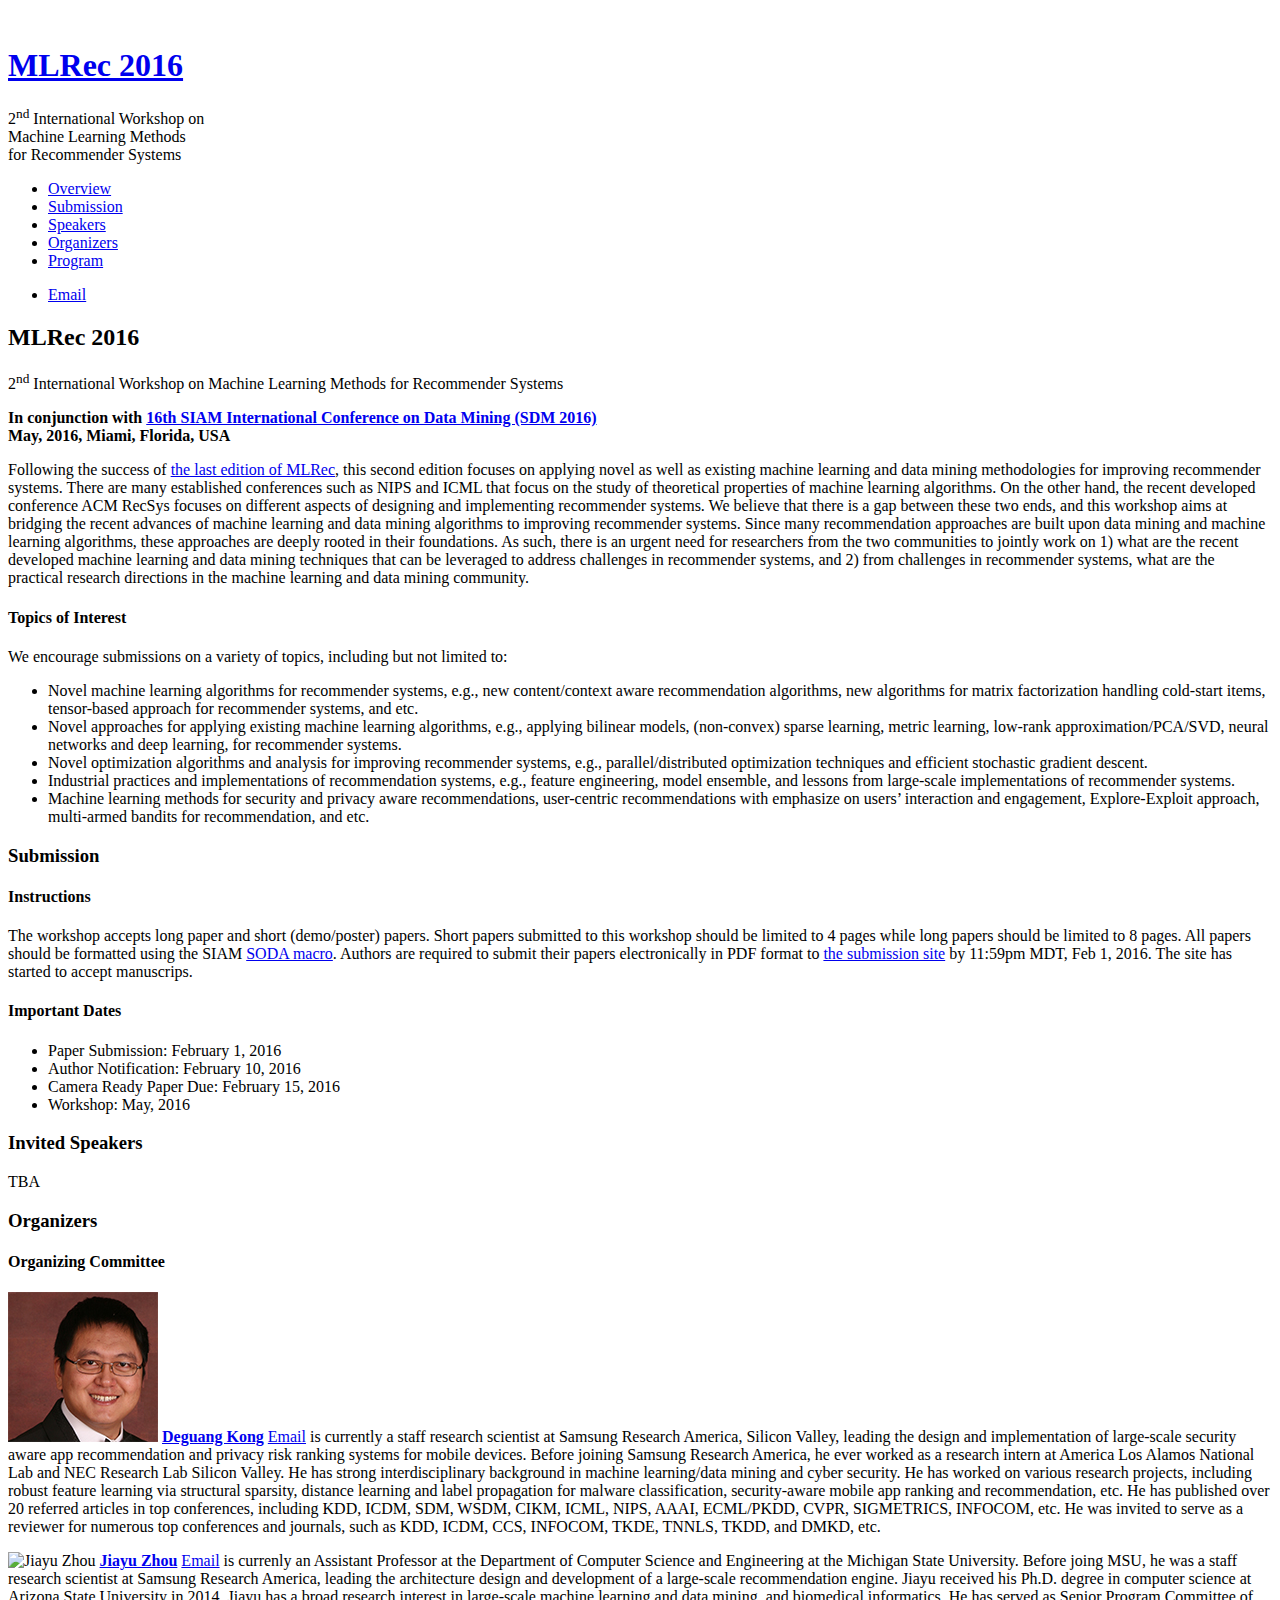
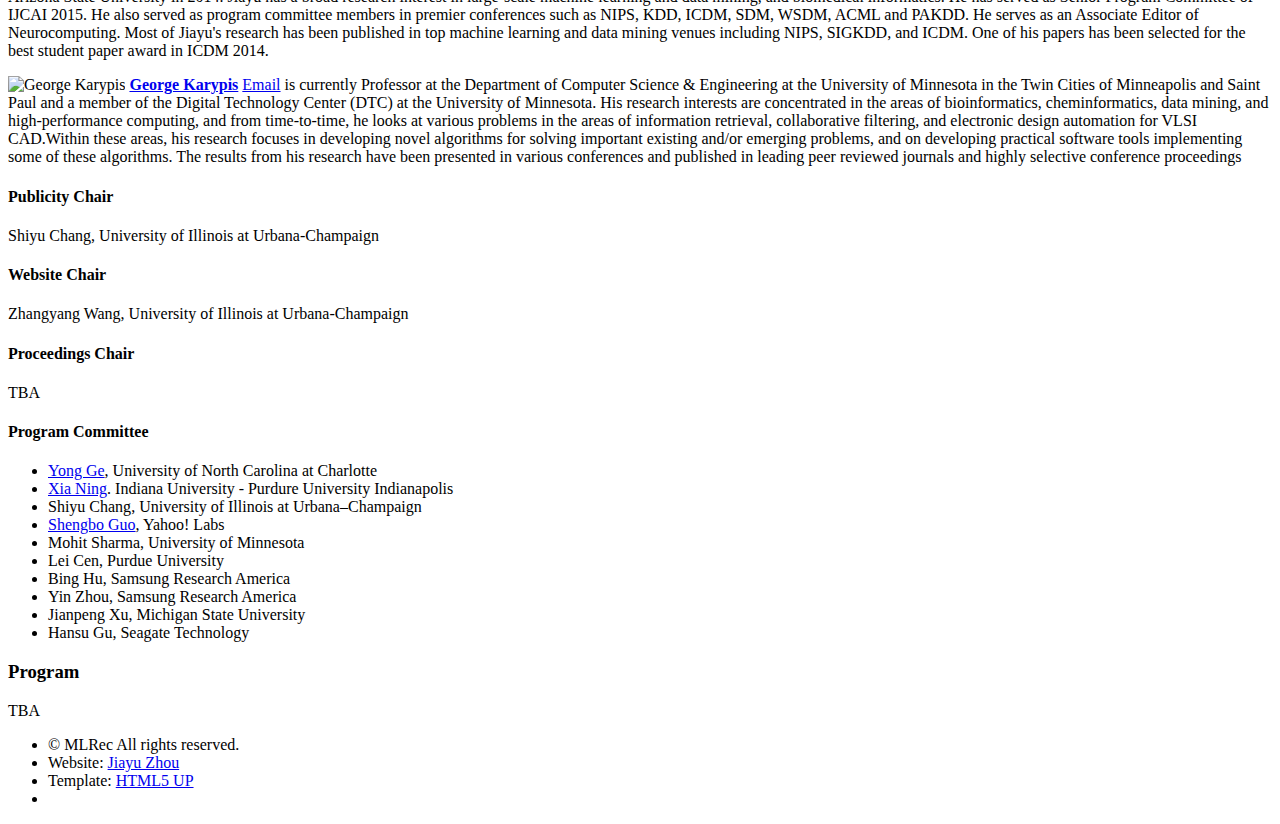
==== commit 2e002e86: "add reference to the last edition." ====
--- a/index.html
+++ b/index.html
@@ -47,7 +47,7 @@
 					</nav>
 					<footer>
 						<ul class="icons">
-							<li><a href="mailto:jiayu.zhou@asu.edu" class="icon fa-envelope" target="blank"><span class="label">Email</span></a></li>
+							<li><a href="mailto:jiayuz@msu.edu" class="icon fa-envelope" target="blank"><span class="label">Email</span></a></li>
 						</ul>
 					</footer>
 				</section>
@@ -65,7 +65,7 @@
 								<p><b>In conjunction with <a href="http://www.siam.org/meetings/sdm15/" target="blank">16th SIAM International Conference on Data Mining (SDM 2016)</a><br />
 								      May, 2016, Miami, Florida, USA</b></p>
 
-								<p>This workshop focuses on applying novel as well as existing machine learning and data mining methodologies for improving recommender systems. There are many established conferences such as NIPS and ICML that focus on the study of theoretical properties of machine learning algorithms. On the other hand, the recent developed conference ACM RecSys focuses on different aspects of designing and implementing recommender systems. We believe that there is a gap between these two ends, and this workshop aims at bridging the recent advances of machine learning and data mining algorithms to improving recommender systems. Since many recommendation approaches are built upon data mining and machine learning algorithms, these approaches are deeply rooted in their foundations. As such, there is an urgent need for researchers from the two communities to jointly work on 1) what are the recent developed machine learning and data mining techniques that can be leveraged to address challenges in recommender systems, and 2) from challenges in recommender systems, what are the practical research directions in the machine learning and data mining community.</p>
+								<p>Following the success of <a href="http://mlrec.org/2015/">the last edition of MLRec</a>, this second edition focuses on applying novel as well as existing machine learning and data mining methodologies for improving recommender systems. There are many established conferences such as NIPS and ICML that focus on the study of theoretical properties of machine learning algorithms. On the other hand, the recent developed conference ACM RecSys focuses on different aspects of designing and implementing recommender systems. We believe that there is a gap between these two ends, and this workshop aims at bridging the recent advances of machine learning and data mining algorithms to improving recommender systems. Since many recommendation approaches are built upon data mining and machine learning algorithms, these approaches are deeply rooted in their foundations. As such, there is an urgent need for researchers from the two communities to jointly work on 1) what are the recent developed machine learning and data mining techniques that can be leveraged to address challenges in recommender systems, and 2) from challenges in recommender systems, what are the practical research directions in the machine learning and data mining community.</p>
 
 								<h4>Topics of Interest</h4>
 								<p>We encourage submissions on a variety of topics, including but not limited to:</p>
@@ -85,12 +85,12 @@
 							<div class="container">
 								<h3>Submission</h3>
 								<h4>Instructions</h4>
-								<p>The workshop accepts long paper and short (demo/poster) papers. Short papers submitted to this workshop should be limited to 4 pages while long papers should be limited to 8 pages. All papers should be formatted using the SIAM <a href="http://www.siam.org/proceedings/macros.php" target="blank">SODA macro</a>. Authors are required to submit their papers electronically in PDF format to <a href="https://cmt.research.microsoft.com/MLREC2015/" target="blan">the submission site</a> by 11:59pm MDT, <strike>Janurary 12</strike> Feb 2, 2016. The site has started to accept manuscrips.</p>
+								<p>The workshop accepts long paper and short (demo/poster) papers. Short papers submitted to this workshop should be limited to 4 pages while long papers should be limited to 8 pages. All papers should be formatted using the SIAM <a href="http://www.siam.org/proceedings/macros.php" target="blank">SODA macro</a>. Authors are required to submit their papers electronically in PDF format to <a href="https://cmt3.research.microsoft.com/MLREC2016" target="blan">the submission site</a> by 11:59pm MDT, Feb 1, 2016. The site has started to accept manuscrips.</p>
 								<h4>Important Dates</h4>
 								<ul class="alt">
-									<li >Paper Submission: February 2, 2016</li>
+									<li >Paper Submission: February 1, 2016</li>
 									<li >Author Notification: February 10, 2016</li>
-									<li >Camera Ready Paper Due: February 16, 2016</li>
+									<li >Camera Ready Paper Due: February 15, 2016</li>
 									<li >Workshop: May, 2016</li>
 								</ul>
 								<!-- <p><b>Slides from speakers are now available in the <a href="#five">Program</a></b>.</p> -->
@@ -116,7 +116,7 @@
 
 								<p><span class="image left"><img src="images/kong.jpg" alt="Deguang Kong" /></span>
 								<a href="https://sites.google.com/site/doogkong/" target="blank"><b>Deguang Kong</b></a>
-								<a href="mailto:doogkong@gmail.com" class="icon fa-envelope" target="blank"><span class="label">Email</span></a> is currently a senior research scientist at Samsung Research America, Silicon Valley, leading the design and implementation of large-scale security aware app recommendation and privacy risk ranking systems for mobile devices.  Before joining Samsung Research America, he ever worked as a research intern at America Los Alamos National Lab and NEC Research Lab Silicon Valley. He has strong interdisciplinary background in machine learning/data mining and cyber security. He has worked on various research projects, including robust feature learning via structural sparsity, distance learning and label propagation for malware classification, security-aware mobile app ranking and recommendation, etc. He has published over 20 referred articles in top conferences, including KDD,  ICDM, SDM, WSDM, CIKM, ICML, NIPS, AAAI, ECML/PKDD, CVPR, SIGMETRICS,  INFOCOM, etc. He was invited to serve as a reviewer for numerous top conferences and journals, such as KDD, ICDM, CCS, INFOCOM, TKDE, TNNLS,  TKDD, and DMKD, etc.</p>
+								<a href="mailto:doogkong@gmail.com" class="icon fa-envelope" target="blank"><span class="label">Email</span></a> is currently a staff research scientist at Samsung Research America, Silicon Valley, leading the design and implementation of large-scale security aware app recommendation and privacy risk ranking systems for mobile devices.  Before joining Samsung Research America, he ever worked as a research intern at America Los Alamos National Lab and NEC Research Lab Silicon Valley. He has strong interdisciplinary background in machine learning/data mining and cyber security. He has worked on various research projects, including robust feature learning via structural sparsity, distance learning and label propagation for malware classification, security-aware mobile app ranking and recommendation, etc. He has published over 20 referred articles in top conferences, including KDD,  ICDM, SDM, WSDM, CIKM, ICML, NIPS, AAAI, ECML/PKDD, CVPR, SIGMETRICS,  INFOCOM, etc. He was invited to serve as a reviewer for numerous top conferences and journals, such as KDD, ICDM, CCS, INFOCOM, TKDE, TNNLS,  TKDD, and DMKD, etc.</p>
 
 								<p><span class="image left"><img src="images/zhou.jpg" alt="Jiayu Zhou" /></span>
 								<a href="http://0xmachine.com/" target="blank"><b>Jiayu Zhou</b></a>
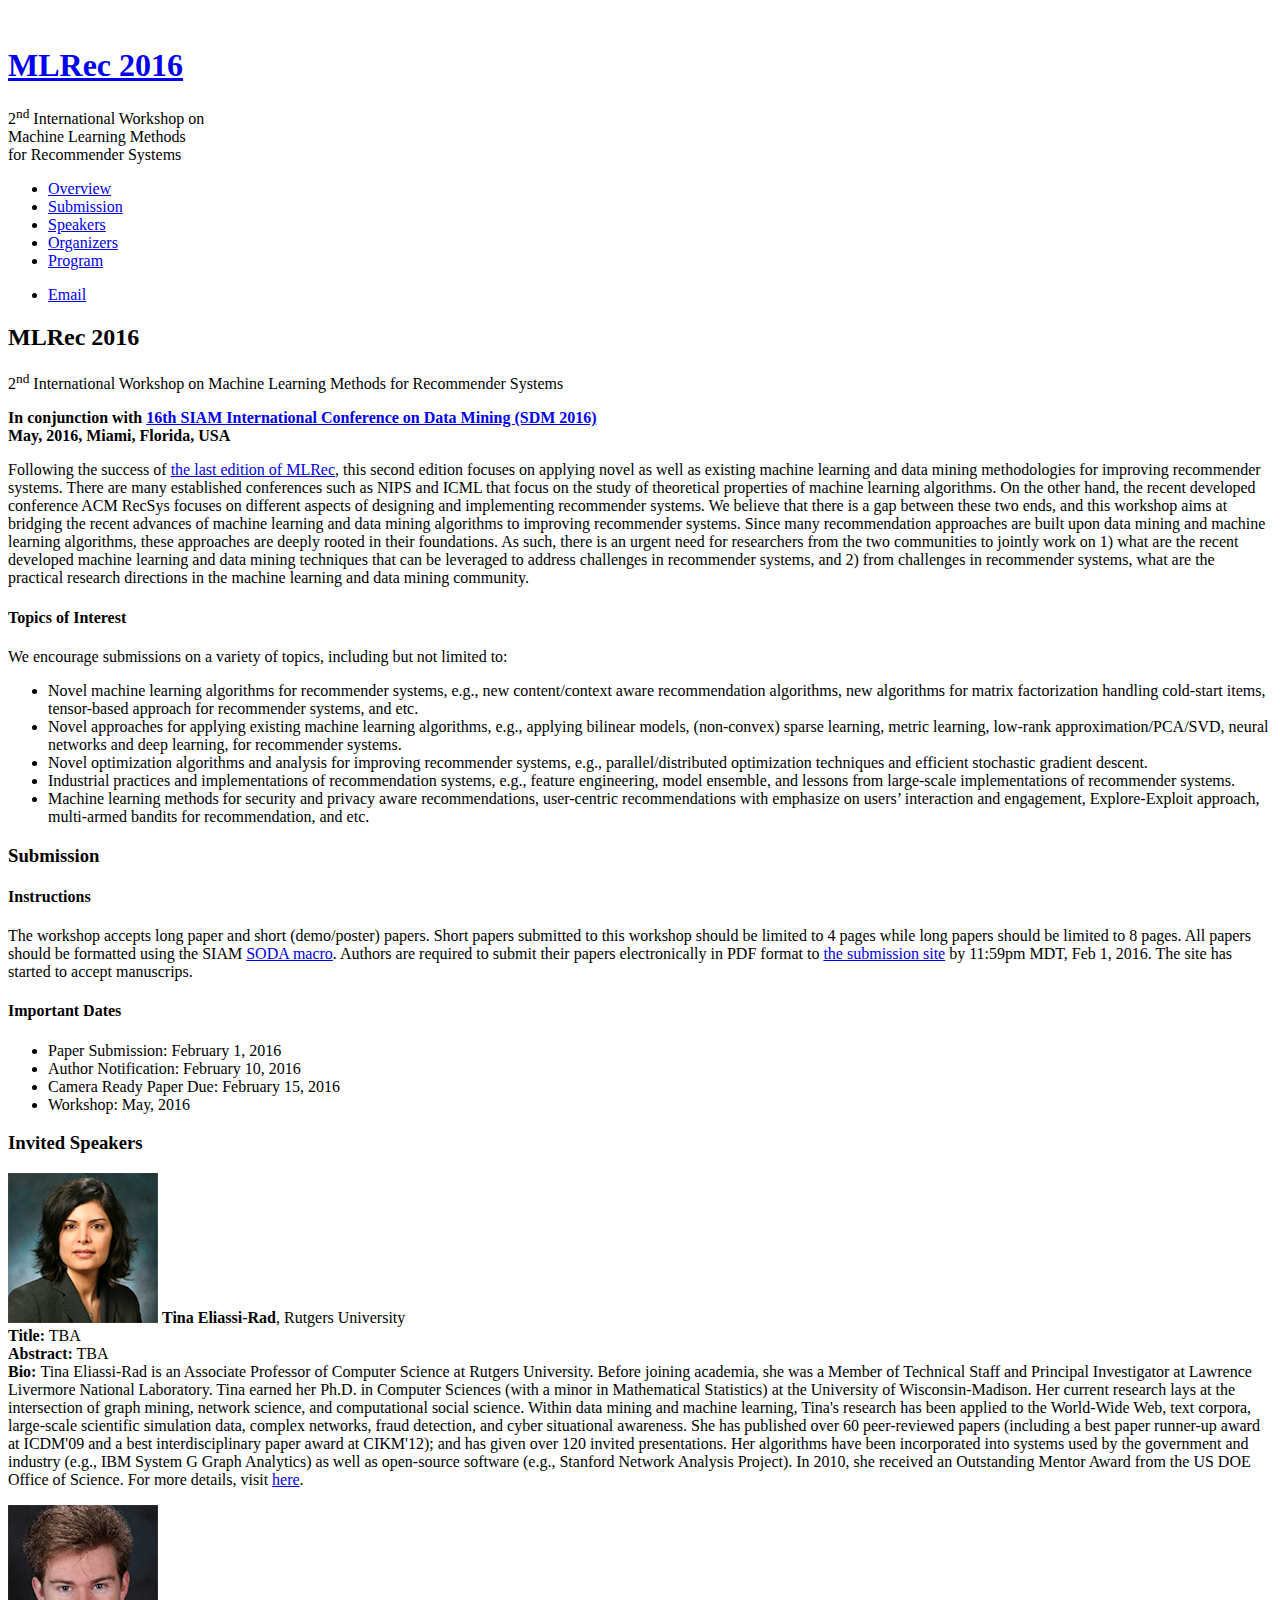
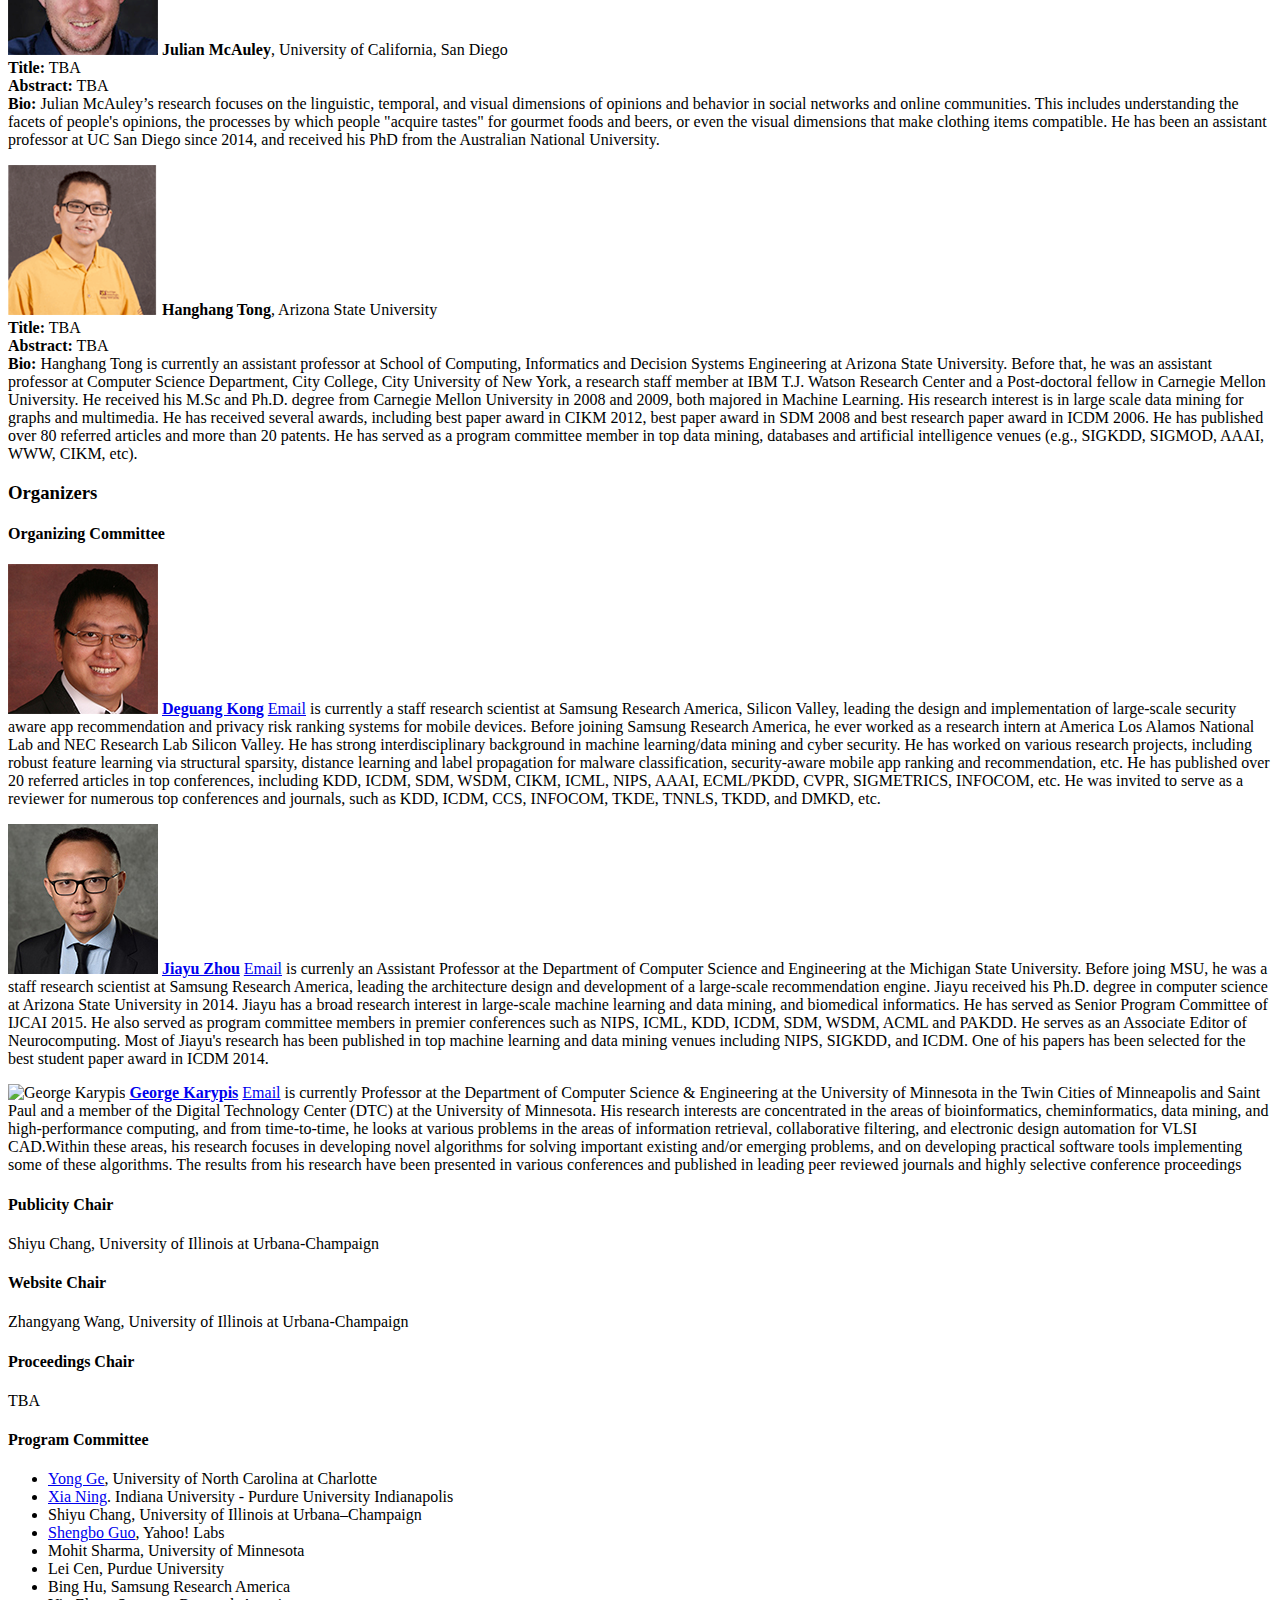
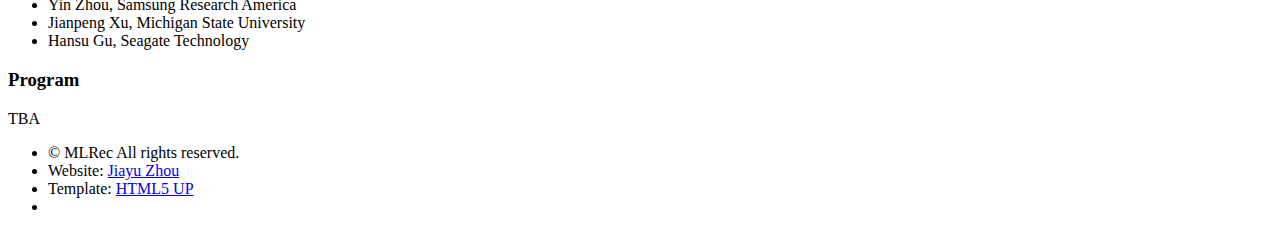
==== commit 07b3bdcd: "Add 3 speakers" ====
--- a/index.html
+++ b/index.html
@@ -102,8 +102,24 @@
 							<div class="container">
 								<h3>Invited Speakers</h3>
 
-								TBA
-
+								<p><span class="image left"><img src="images/speaker-eliassi.png" alt="Tina Eliassi-Rad" /></span>
+								<b>Tina Eliassi-Rad</b>, Rutgers University <br /> 
+								<b>Title:</b> TBA <br /> 
+								<b>Abstract:</b> TBA	<br /> 
+								<b>Bio: </b>Tina Eliassi-Rad is an Associate Professor of Computer Science at Rutgers University. Before joining academia, she was a Member of Technical Staff and Principal Investigator at Lawrence Livermore National Laboratory. Tina earned her Ph.D. in Computer Sciences (with a minor in Mathematical Statistics) at the University of Wisconsin-Madison. Her current research lays at the intersection of graph mining, network science, and computational social science. Within data mining and machine learning, Tina's research has been applied to the World-Wide Web, text corpora, large-scale scientific simulation data, complex networks, fraud detection, and cyber situational awareness. She has published over 60 peer-reviewed papers (including a best paper runner-up award at ICDM'09 and a best interdisciplinary paper award at CIKM'12); and has given over 120 invited presentations. Her algorithms have been incorporated into systems used by the government and industry (e.g., IBM System G Graph Analytics) as well as open-source software (e.g., Stanford Network Analysis Project). In 2010, she received an Outstanding Mentor Award from the US DOE Office of Science. For more details, visit
+								<a href="http://eliassi.org">here</a>. </p>
+
+								<p><span class="image left"><img src="images/speaker-mcauley.png" alt="Julian McAuley" /></span>
+								<b>Julian McAuley</b>, University of California, San Diego <br /> 
+								<b>Title:</b> TBA <br /> 
+								<b>Abstract:</b> TBA	<br /> 
+								<b>Bio: </b> Julian McAuley’s research focuses on the linguistic, temporal, and visual dimensions of opinions and behavior in social networks and online communities. This includes understanding the facets of people's opinions, the processes by which people "acquire tastes" for gourmet foods and beers, or even the visual dimensions that make clothing items compatible. He has been an assistant professor at UC San Diego since 2014, and received his PhD from the Australian National University. </p>
+
+								<p><span class="image left"><img src="images/speaker-tong.png" alt="Hanghang Tong" /></span>
+								<b>Hanghang Tong</b>, Arizona State University <br /> 
+								<b>Title:</b> TBA <br /> 
+								<b>Abstract:</b> TBA	<br /> 
+								<b>Bio: </b> Hanghang Tong is currently an assistant professor at School of Computing, Informatics and Decision Systems Engineering at Arizona State University. Before that, he was an assistant professor at Computer Science Department, City College, City University of New York, a research staff member at IBM T.J. Watson Research Center and a Post-doctoral fellow in Carnegie Mellon University. He received his M.Sc and Ph.D. degree from Carnegie Mellon University in 2008 and 2009, both majored in Machine Learning. His research interest is in large scale data mining for graphs and multimedia. He has received several awards, including best paper award in CIKM 2012, best paper award in SDM 2008 and best research paper award in ICDM 2006. He has published over 80 referred articles and more than 20 patents. He has served as a program committee member in top data mining, databases and artificial intelligence venues (e.g., SIGKDD, SIGMOD, AAAI, WWW, CIKM, etc). </p>
 							</div>
 						</section>
 						
@@ -120,7 +136,7 @@
 
 								<p><span class="image left"><img src="images/zhou.jpg" alt="Jiayu Zhou" /></span>
 								<a href="http://0xmachine.com/" target="blank"><b>Jiayu Zhou</b></a>
-								<a href="mailto:jiayu.zhou@asu.edu" class="icon fa-envelope" target="blank"><span class="label">Email</span></a> is currenly an Assistant Professor at the Department of Computer Science and Engineering at the Michigan State University. Before joing MSU, he was a staff research scientist at Samsung Research America, leading the architecture design and development of a large-scale recommendation engine. Jiayu received his Ph.D. degree in computer science at Arizona State University in 2014. Jiayu has a broad research interest in large-scale machine learning and data mining, and biomedical informatics. He has served as Senior Program Committee of IJCAI 2015. He also served as program committee members in premier conferences such as NIPS, KDD, ICDM, SDM, WSDM, ACML and PAKDD. He serves as an Associate Editor of Neurocomputing. Most of Jiayu's research has been published in top machine learning and data mining venues including NIPS, SIGKDD, and ICDM. One of his papers has been selected for the best student paper award in ICDM 2014. </p>
+								<a href="mailto:jiayu.zhou@asu.edu" class="icon fa-envelope" target="blank"><span class="label">Email</span></a> is currenly an Assistant Professor at the Department of Computer Science and Engineering at the Michigan State University. Before joing MSU, he was a staff research scientist at Samsung Research America, leading the architecture design and development of a large-scale recommendation engine. Jiayu received his Ph.D. degree in computer science at Arizona State University in 2014. Jiayu has a broad research interest in large-scale machine learning and data mining, and biomedical informatics. He has served as Senior Program Committee of IJCAI 2015. He also served as program committee members in premier conferences such as NIPS, ICML, KDD, ICDM, SDM, WSDM, ACML and PAKDD. He serves as an Associate Editor of Neurocomputing. Most of Jiayu's research has been published in top machine learning and data mining venues including NIPS, SIGKDD, and ICDM. One of his papers has been selected for the best student paper award in ICDM 2014. </p>
 
 								<p><span class="image left"><img src="images/karypis.jpg" alt="George Karypis" /></span>
 								<a href="http://glaros.dtc.umn.edu/gkhome/index.php" target="blank"><b>George Karypis</b></a>
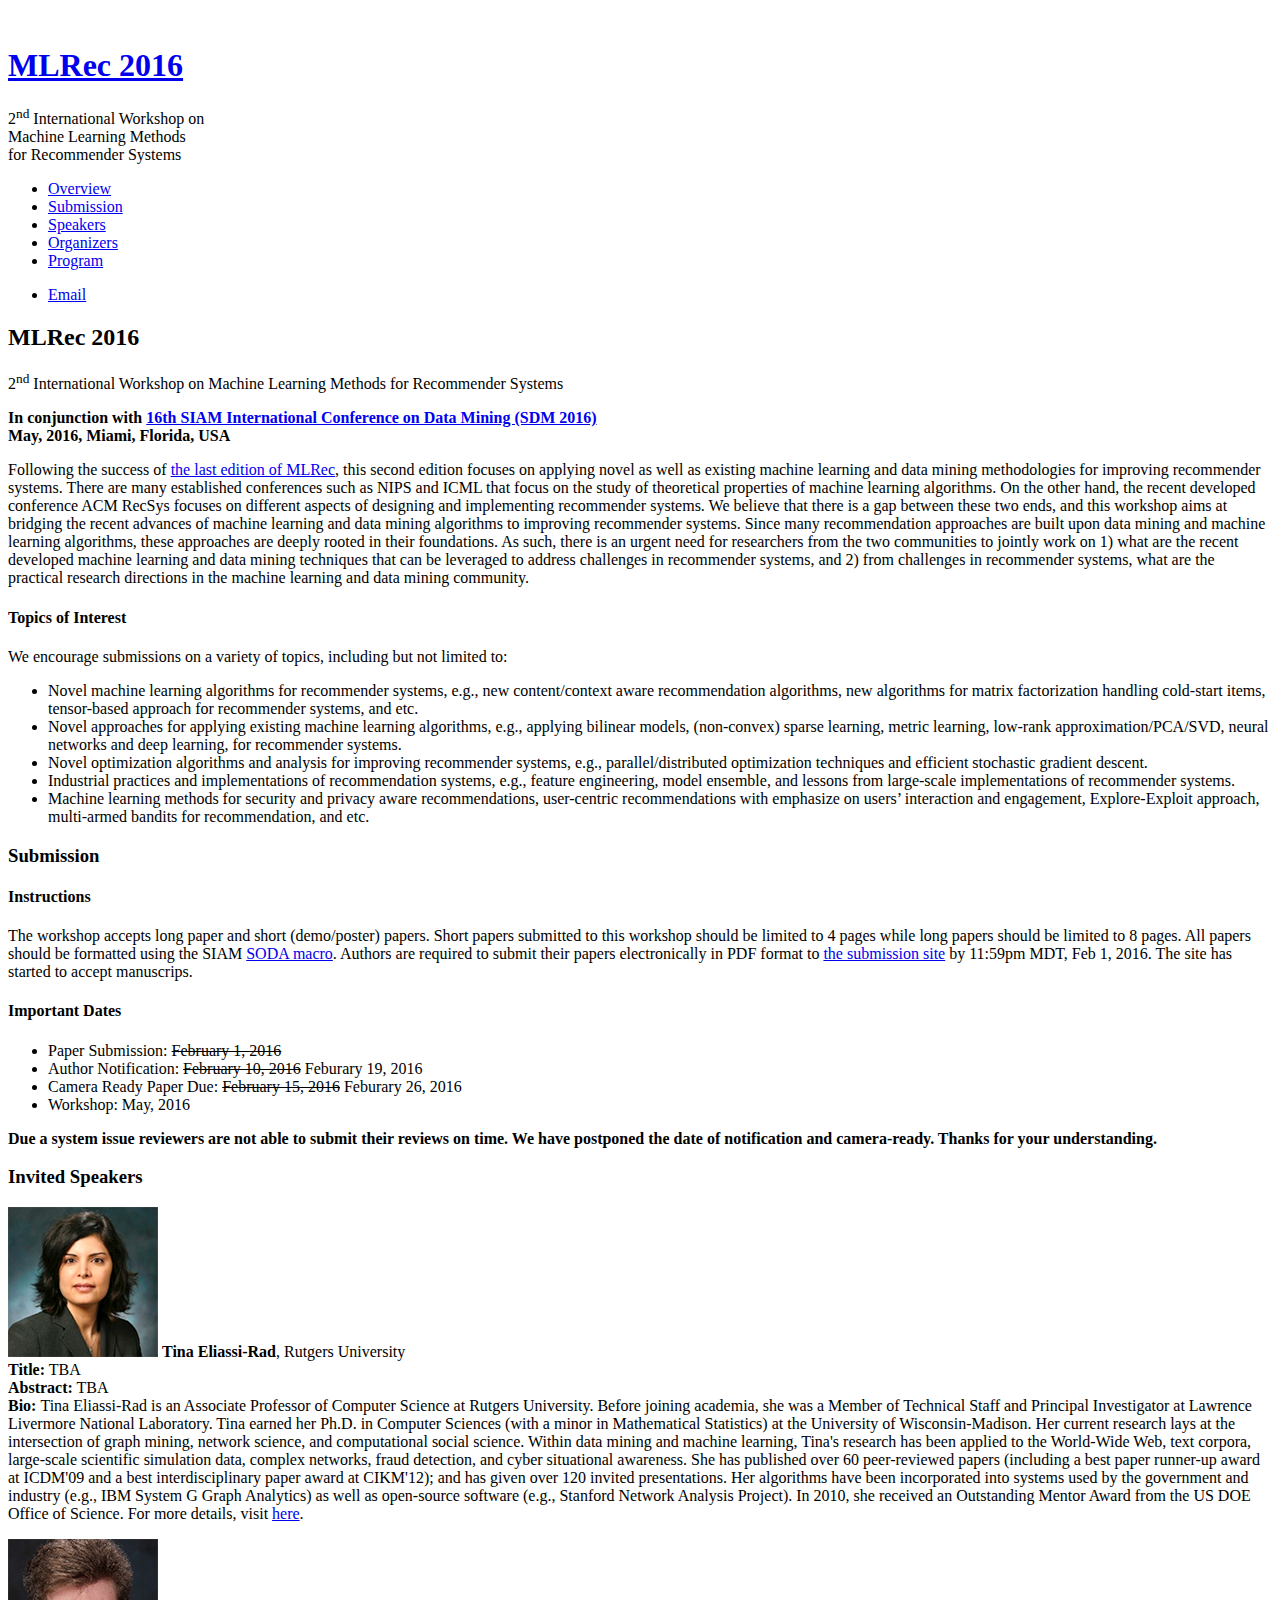
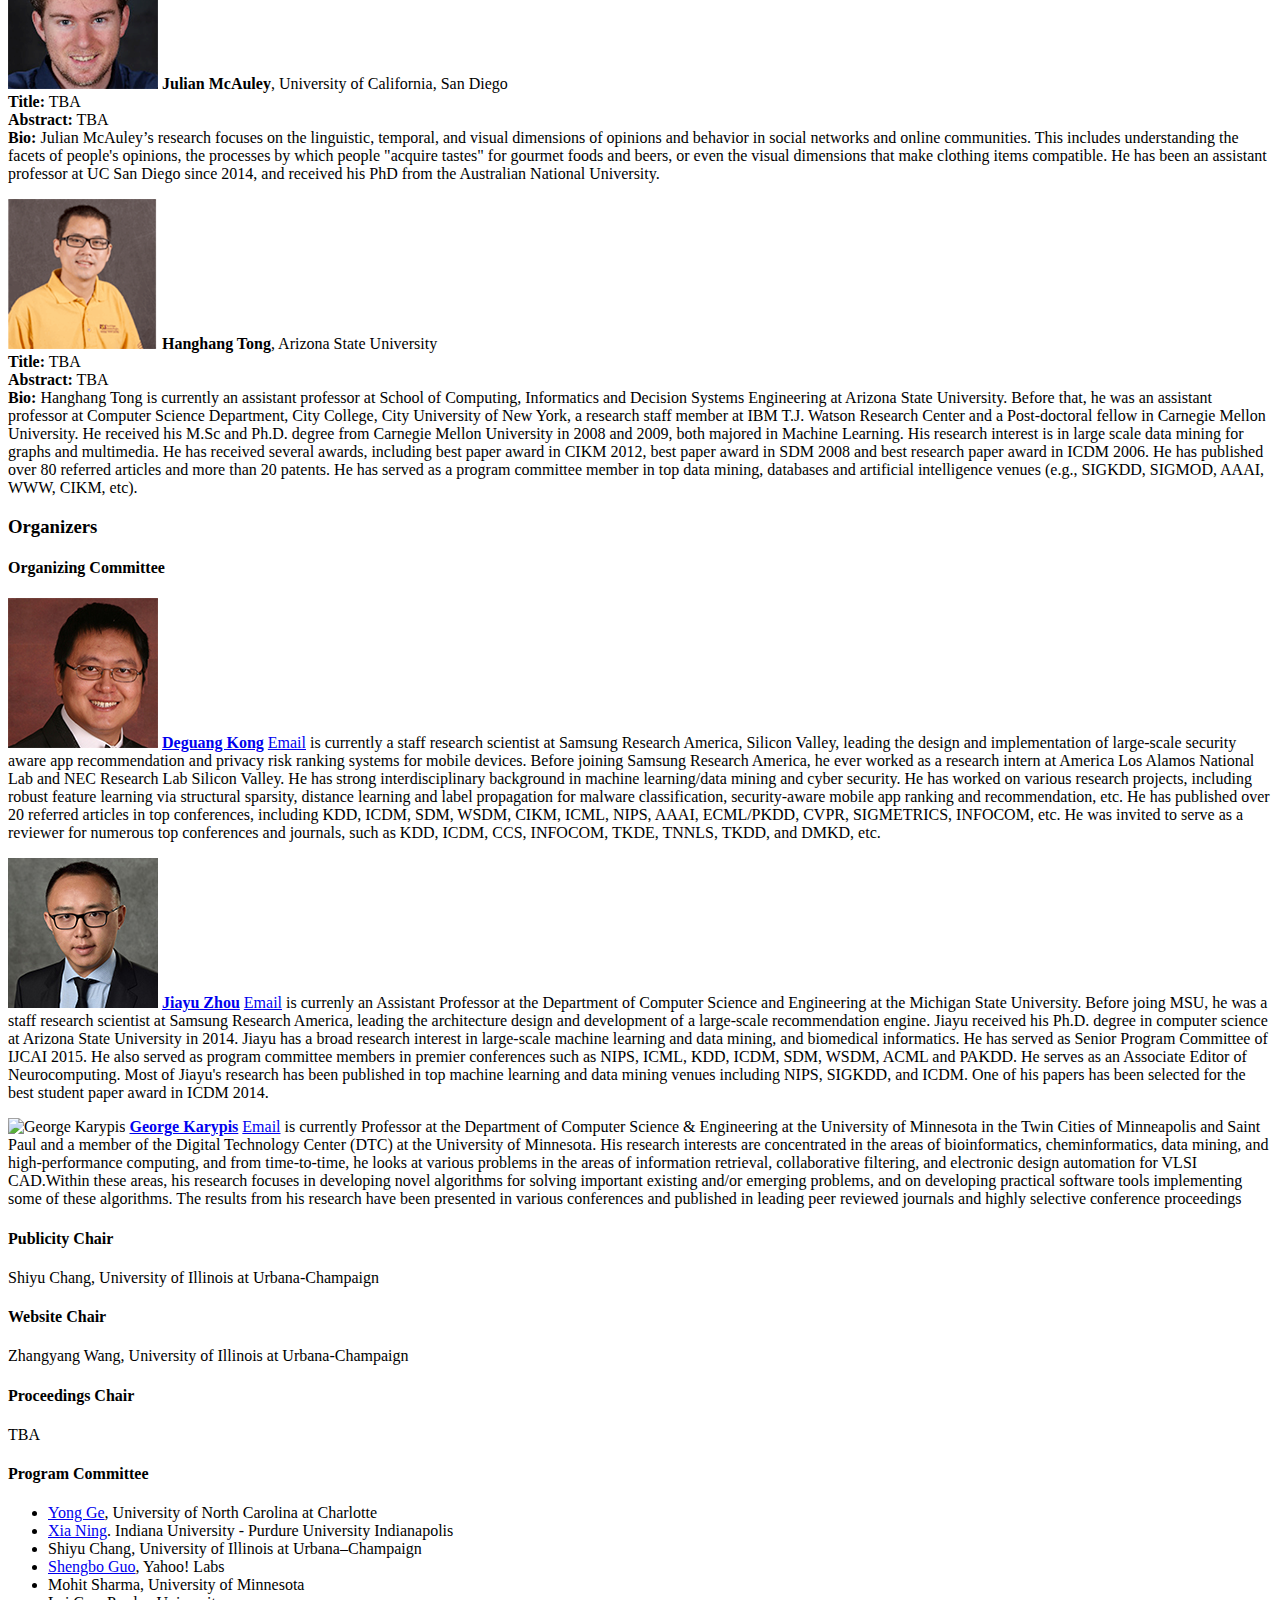
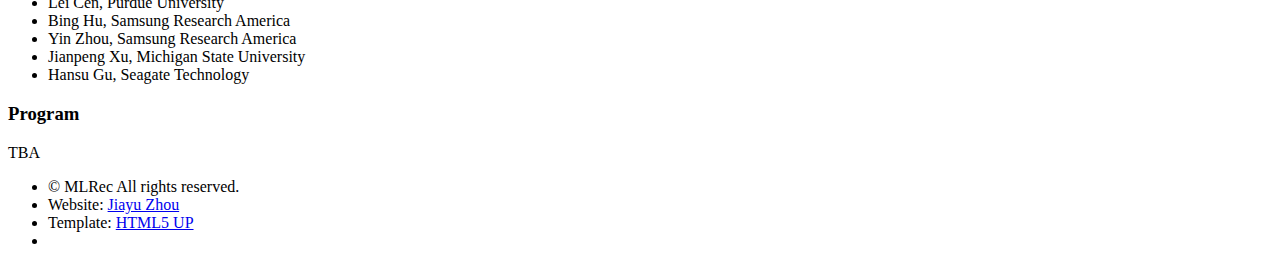
==== commit 971e873e: "postpone info" ====
--- a/index.html
+++ b/index.html
@@ -88,11 +88,13 @@
 								<p>The workshop accepts long paper and short (demo/poster) papers. Short papers submitted to this workshop should be limited to 4 pages while long papers should be limited to 8 pages. All papers should be formatted using the SIAM <a href="http://www.siam.org/proceedings/macros.php" target="blank">SODA macro</a>. Authors are required to submit their papers electronically in PDF format to <a href="https://cmt3.research.microsoft.com/MLREC2016" target="blan">the submission site</a> by 11:59pm MDT, Feb 1, 2016. The site has started to accept manuscrips.</p>
 								<h4>Important Dates</h4>
 								<ul class="alt">
-									<li >Paper Submission: February 1, 2016</li>
-									<li >Author Notification: February 10, 2016</li>
-									<li >Camera Ready Paper Due: February 15, 2016</li>
+									<li >Paper Submission: <strike>February 1, 2016</strike></li>
+									<li >Author Notification: <strike>February 10, 2016</strike> Feburary 19, 2016 </li>
+									<li >Camera Ready Paper Due: <strike>February 15, 2016</strike> Feburary 26, 2016</li>
 									<li >Workshop: May, 2016</li>
 								</ul>
+								<p><b>Due a system issue reviewers are not able to submit their reviews on time. We 
+								      have postponed the date of notification and camera-ready. Thanks for your understanding. </b>
 								<!-- <p><b>Slides from speakers are now available in the <a href="#five">Program</a></b>.</p> -->
 							</div>
 						</section>
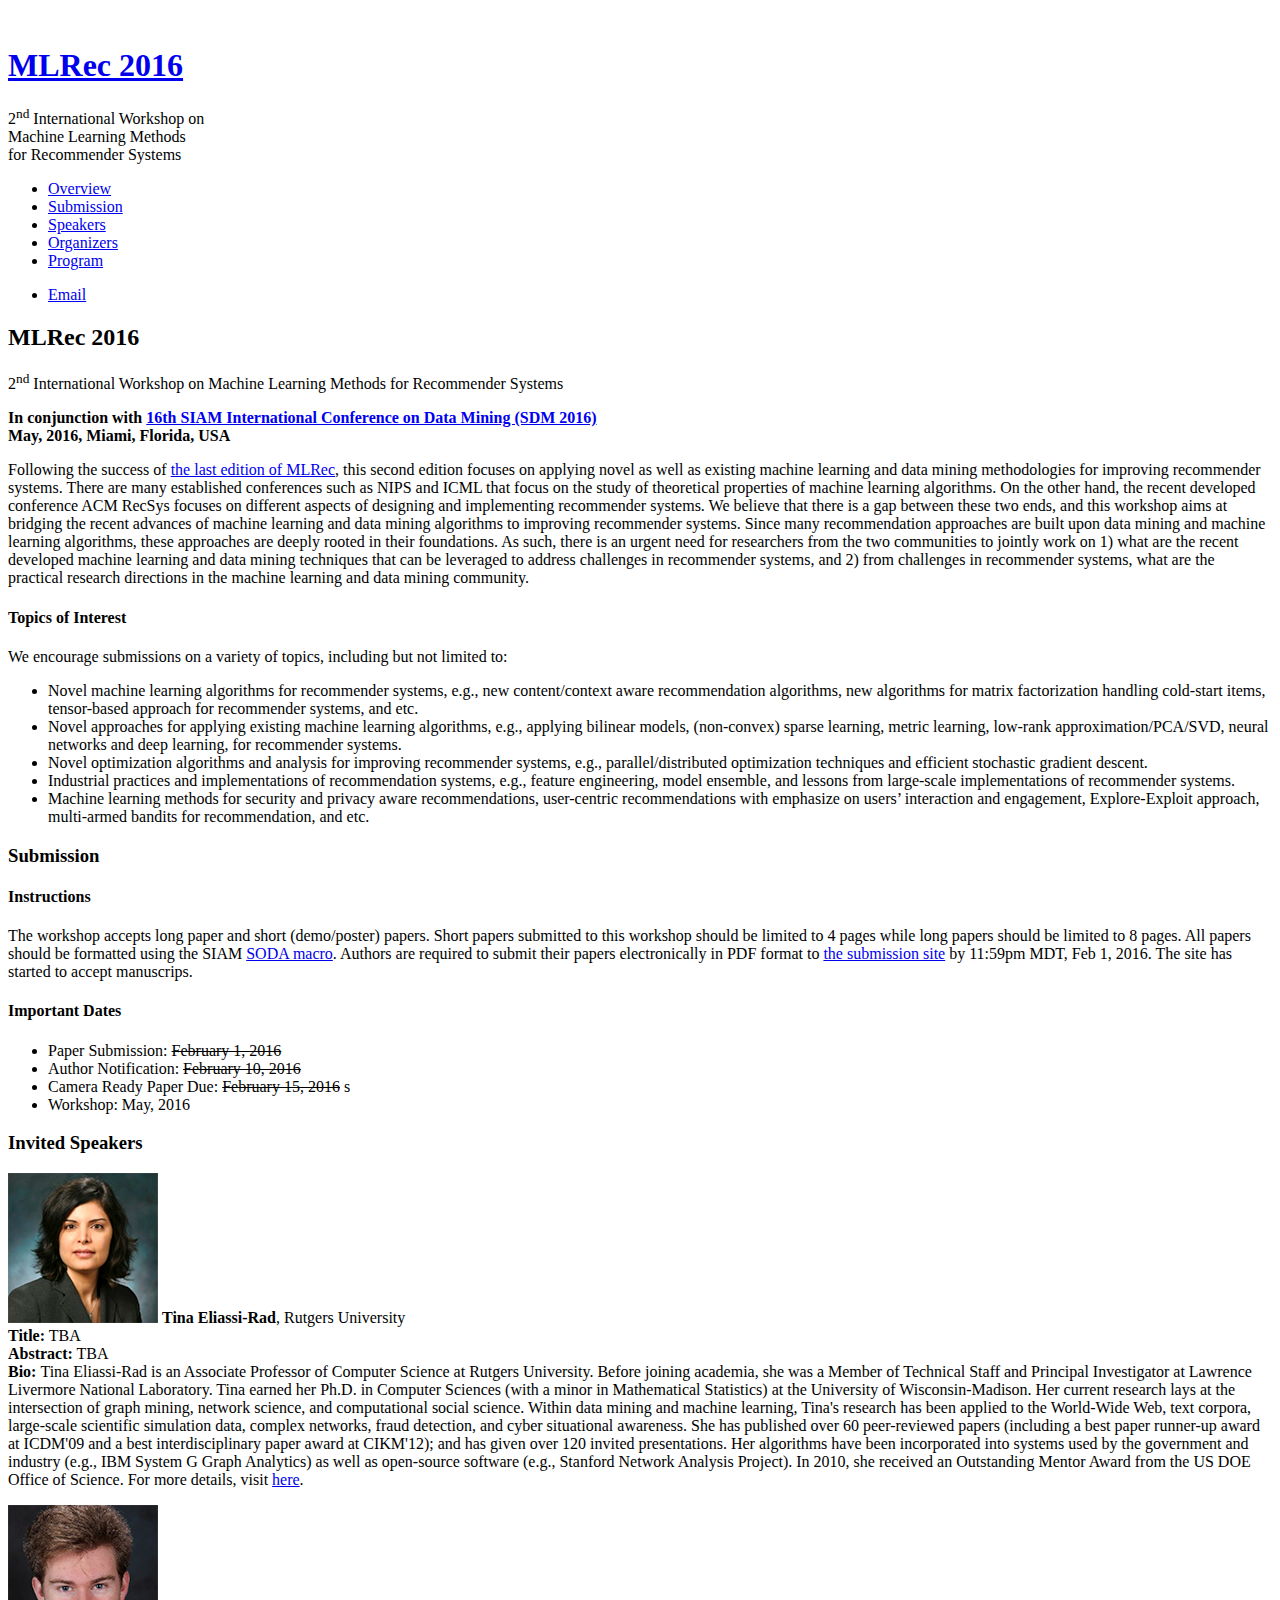
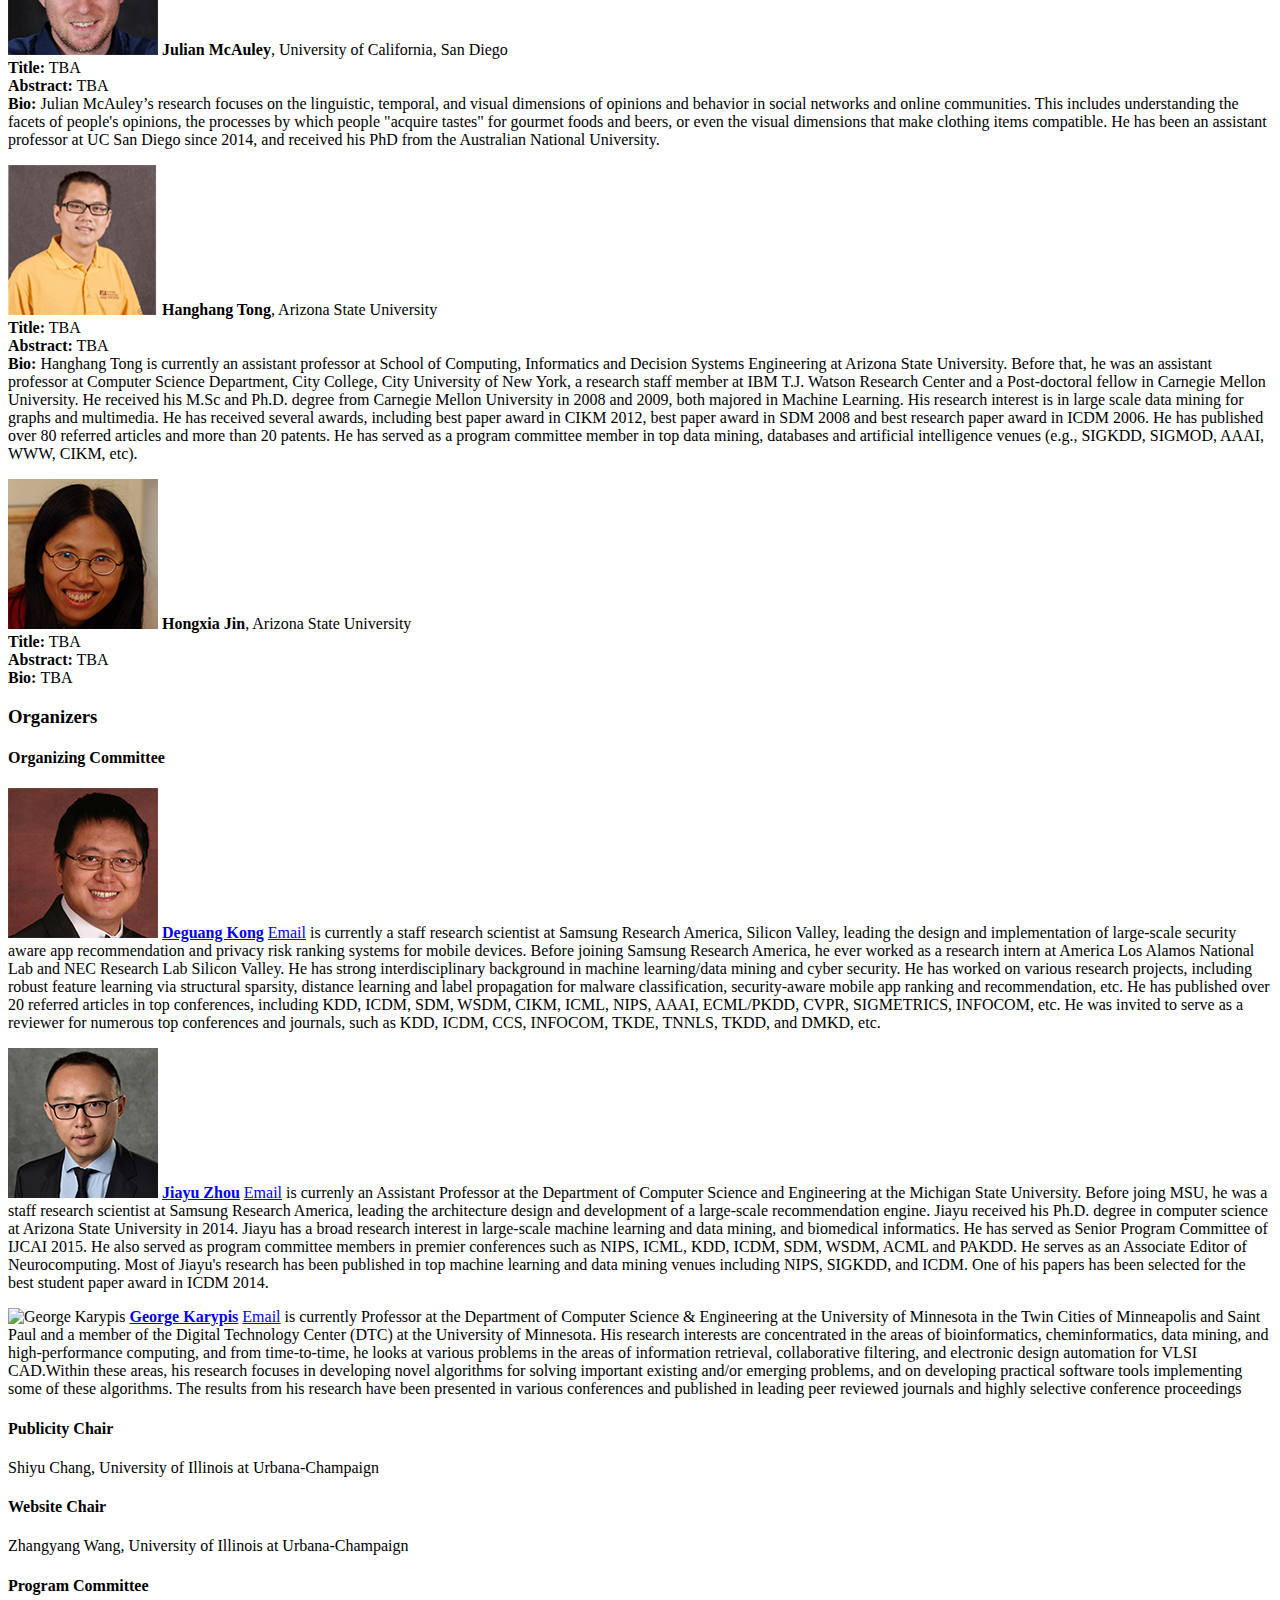
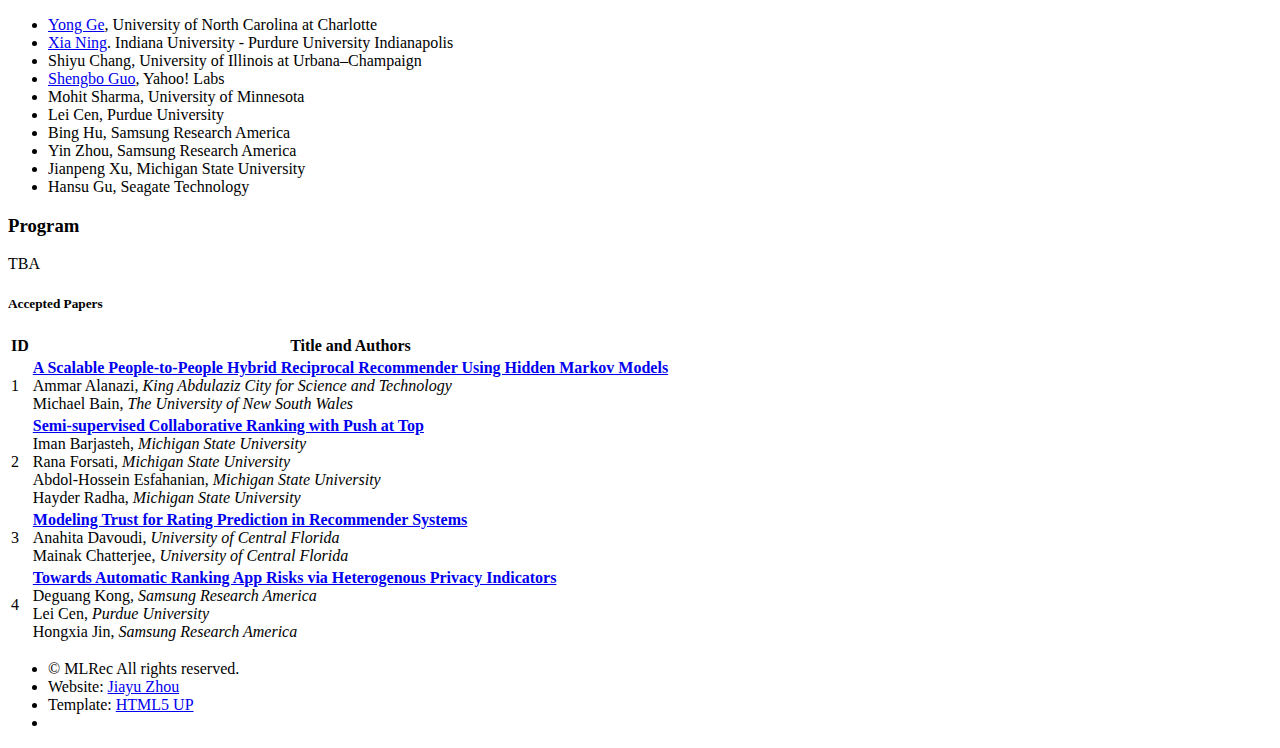
==== commit 9caac823: "Add camera-ready papers" ====
--- a/index.html
+++ b/index.html
@@ -89,12 +89,12 @@
 								<h4>Important Dates</h4>
 								<ul class="alt">
 									<li >Paper Submission: <strike>February 1, 2016</strike></li>
-									<li >Author Notification: <strike>February 10, 2016</strike> Feburary 19, 2016 </li>
-									<li >Camera Ready Paper Due: <strike>February 15, 2016</strike> Feburary 26, 2016</li>
+									<li >Author Notification: <strike>February 10, 2016</strike> </li>
+									<li >Camera Ready Paper Due: <strike>February 15, 2016</strike> s</li>
 									<li >Workshop: May, 2016</li>
 								</ul>
-								<p><b>Due a system issue reviewers are not able to submit their reviews on time. We 
-								      have postponed the date of notification and camera-ready. Thanks for your understanding. </b>
+								<!-- <p><b>Due a system issue reviewers are not able to submit their reviews on time. We 
+								      have postponed the date of notification and camera-ready. Thanks for your understanding. </b> -->
 								<!-- <p><b>Slides from speakers are now available in the <a href="#five">Program</a></b>.</p> -->
 							</div>
 						</section>
@@ -122,6 +122,12 @@
 								<b>Title:</b> TBA <br /> 
 								<b>Abstract:</b> TBA	<br /> 
 								<b>Bio: </b> Hanghang Tong is currently an assistant professor at School of Computing, Informatics and Decision Systems Engineering at Arizona State University. Before that, he was an assistant professor at Computer Science Department, City College, City University of New York, a research staff member at IBM T.J. Watson Research Center and a Post-doctoral fellow in Carnegie Mellon University. He received his M.Sc and Ph.D. degree from Carnegie Mellon University in 2008 and 2009, both majored in Machine Learning. His research interest is in large scale data mining for graphs and multimedia. He has received several awards, including best paper award in CIKM 2012, best paper award in SDM 2008 and best research paper award in ICDM 2006. He has published over 80 referred articles and more than 20 patents. He has served as a program committee member in top data mining, databases and artificial intelligence venues (e.g., SIGKDD, SIGMOD, AAAI, WWW, CIKM, etc). </p>
+
+								<p><span class="image left"><img src="images/speaker-jin.jpg" alt="Hongxia Jin" /></span>
+								<b>Hongxia Jin</b>, Arizona State University <br /> 
+								<b>Title:</b> TBA <br /> 
+								<b>Abstract:</b> TBA	<br /> 
+								<b>Bio: </b> TBA </p>								
 							</div>
 						</section>
 						
@@ -149,9 +155,6 @@
 
 								<h4>Website Chair</h4>
 								<p>Zhangyang Wang, University of Illinois at Urbana-Champaign</p>
-
-								<h4>Proceedings Chair</h4>
-								<p>TBA</p>
 
 								<h4>Program Committee</h4>
 								<ul>
@@ -250,7 +253,7 @@
 										</table>
 									</div>  -->
 
-									<!-- <h5>Accepted Papers</h5>
+									<h5>Accepted Papers</h5>
 									<div class="table-wrapper">
 										<table class="alt">
 											<thead>
@@ -262,37 +265,37 @@
 											<tbody>
 												<tr>
 													<td>1</td>
-													<td><b><a href="papers/ding2015joint.pdf" target="blank">Similarity Dependency Dirichlet Process for Aspect-Based Sentiment Analysis</a></b> <br /> 
-														Wanying Ding, <i>Drexel University</i><br />
-														Xiaoli Song, <i>Drexel University</i><br />
-														Yue Shang, <i>Drexel University</i><br />
-														Junhuan Zhu, <i>Rochester University</i><br />
-														Lifan Guo, <i>TCL Research America</i><br />
-														Xiaohua Hu, <i>Drexel University</i></td>
+													<td><b><a href="papers/alanazi2016scalable.pdf" target="blank">A Scalable People-to-People Hybrid Reciprocal Recommender Using Hidden Markov Models</a></b> <br /> 
+														Ammar Alanazi, <i>King Abdulaziz City for Science and Technology</i><br />
+														Michael Bain, <i>The University of New South Wales</i></td>
 												</tr>
 												<tr>
 													<td>2</td>
-													<td><b><a href="papers/grad2015recommendation.pdf" target="blank">Recommendations on a Knowledge Graph</a></b><br /> 
-														László Grad-Gyenge, <i>Vienna University of Technology</i><br />
-														Peter Filzmoser, <i>Vienna University of Technology</i><br />
-														Hannes Werthner, <i>Vienna University of Technology</i></td>
+													<td><b><a href="papers/barjasteh2016semi.pdf" target="blank">Semi-supervised Collaborative Ranking with Push at Top</a></b><br /> 
+														Iman Barjasteh, <i>Michigan State University</i><br />
+														Rana Forsati, <i>Michigan State University</i><br />
+														Abdol-Hossein Esfahanian, <i>Michigan State University</i><br />
+														Hayder Radha, <i>Michigan State University</i></td>
 												</tr>
 												<tr>
 													<td>3</td>
-													<td><b><a href="papers/wang2015decentralized.pdf" target="blank">Decentralized Recommender Systems</a></b><br /> 
-														Zhangyang Wang, <i>University of Illinois at Urbana-Champaign</i><br />
-														Xianming Liu, <i>University of Illinois at Urbana-Champaign</i><br />
-														Shiyu Chang, <i>University of Illinois at Urbana-Champaign</i><br />
-														Jiayu Zhou, <i>Samsung Research America</i><br />
-														Guo-Jun Qi, <i>University of Central Florida</i><br />
-														Thomas S. Huang, <i>University of Illinois at Urbana-Champaign</i></td>
+													<td><b><a href="papers/davoudi2016modeling.pdf" target="blank">Modeling Trust for Rating Prediction in Recommender Systems</a></b><br /> 
+														Anahita Davoudi, <i>University of Central Florida</i><br />
+														Mainak Chatterjee, <i>University of Central Florida</i></td>
+												</tr>
+												<tr>
+													<td>4</td>
+													<td><b><a href="papers/kong2016towards.pdf" target="blank">Towards Automatic Ranking App Risks via Heterogenous Privacy Indicators</a></b><br /> 
+														Deguang Kong, <i>Samsung Research America</i><br />
+														Lei Cen, <i>Purdue University</i><br />
+														Hongxia Jin, <i>Samsung Research America</i></td>
 												</tr>
 											</tbody>
 											<tfoot>
 												
 											</tfoot>
 										</table>
-				</div> -->
+				</div>
 
 			<!-- Footer -->
 				<section id="footer">
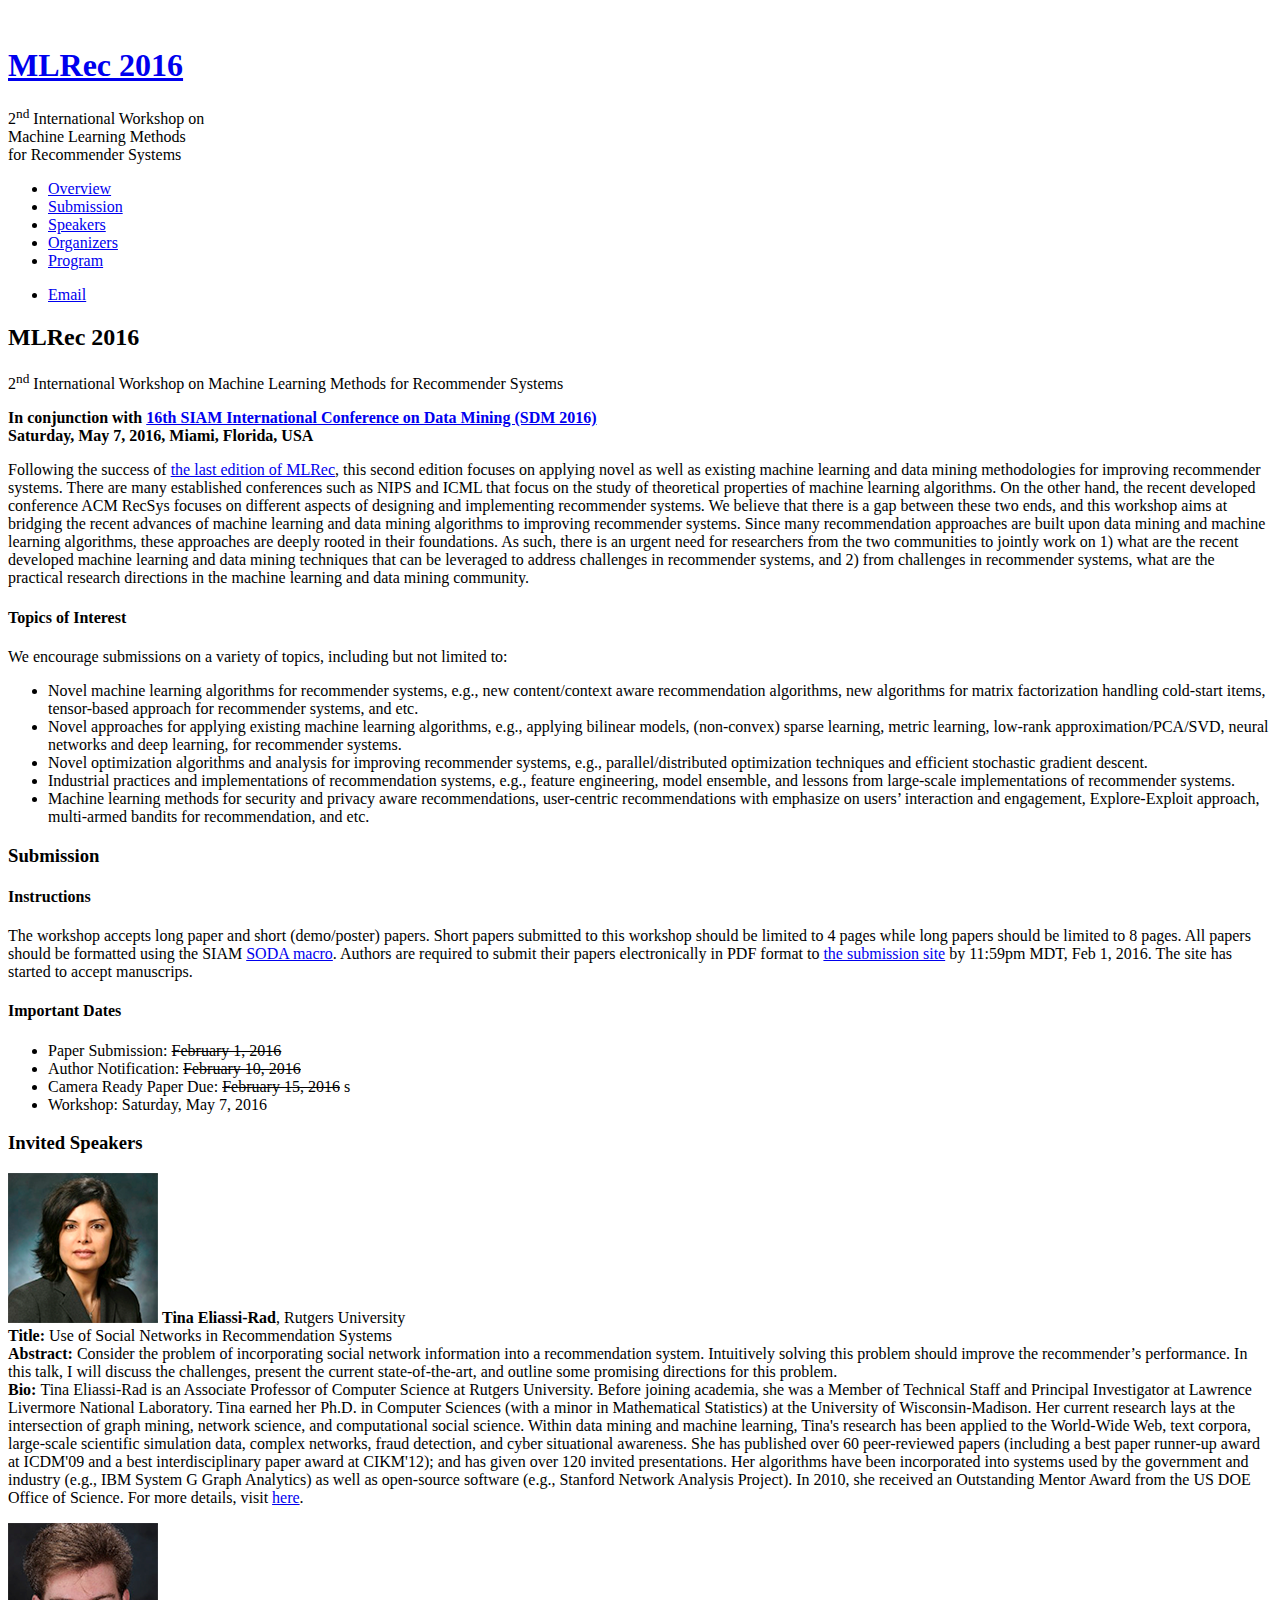
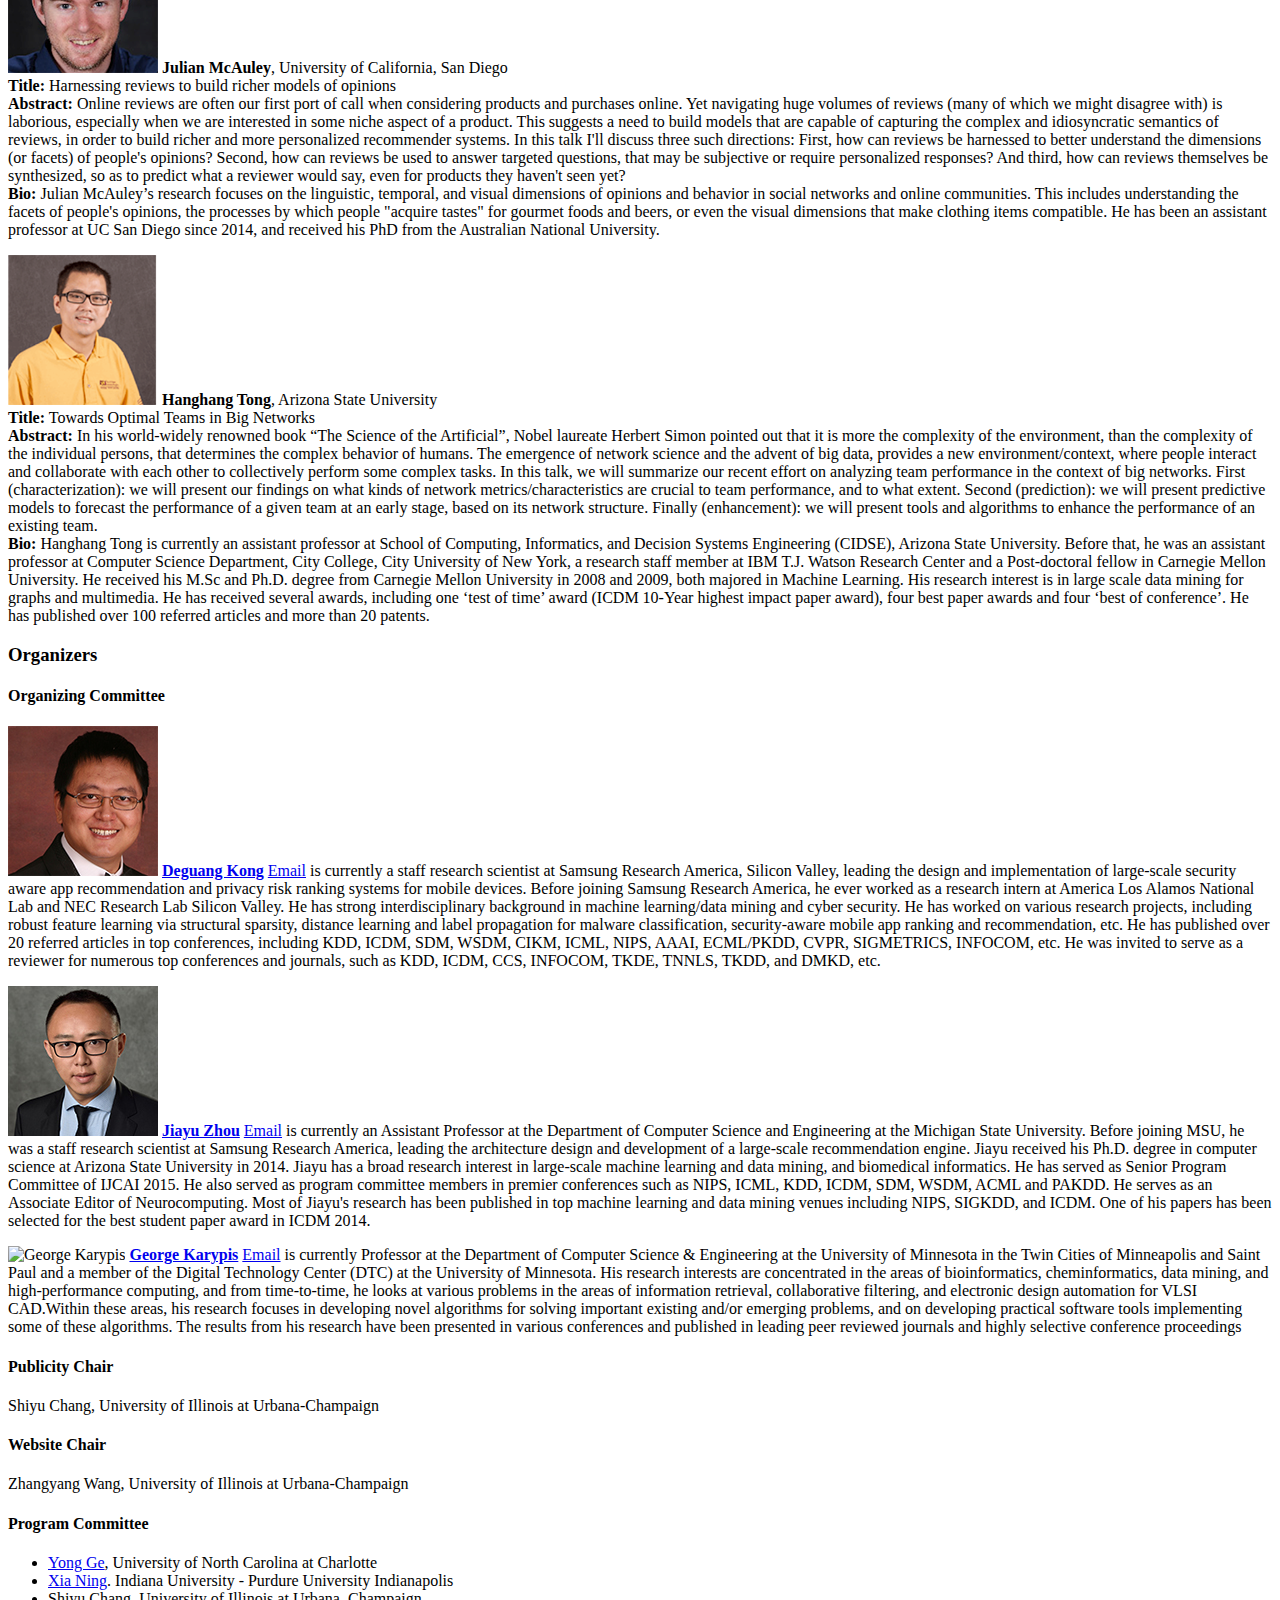
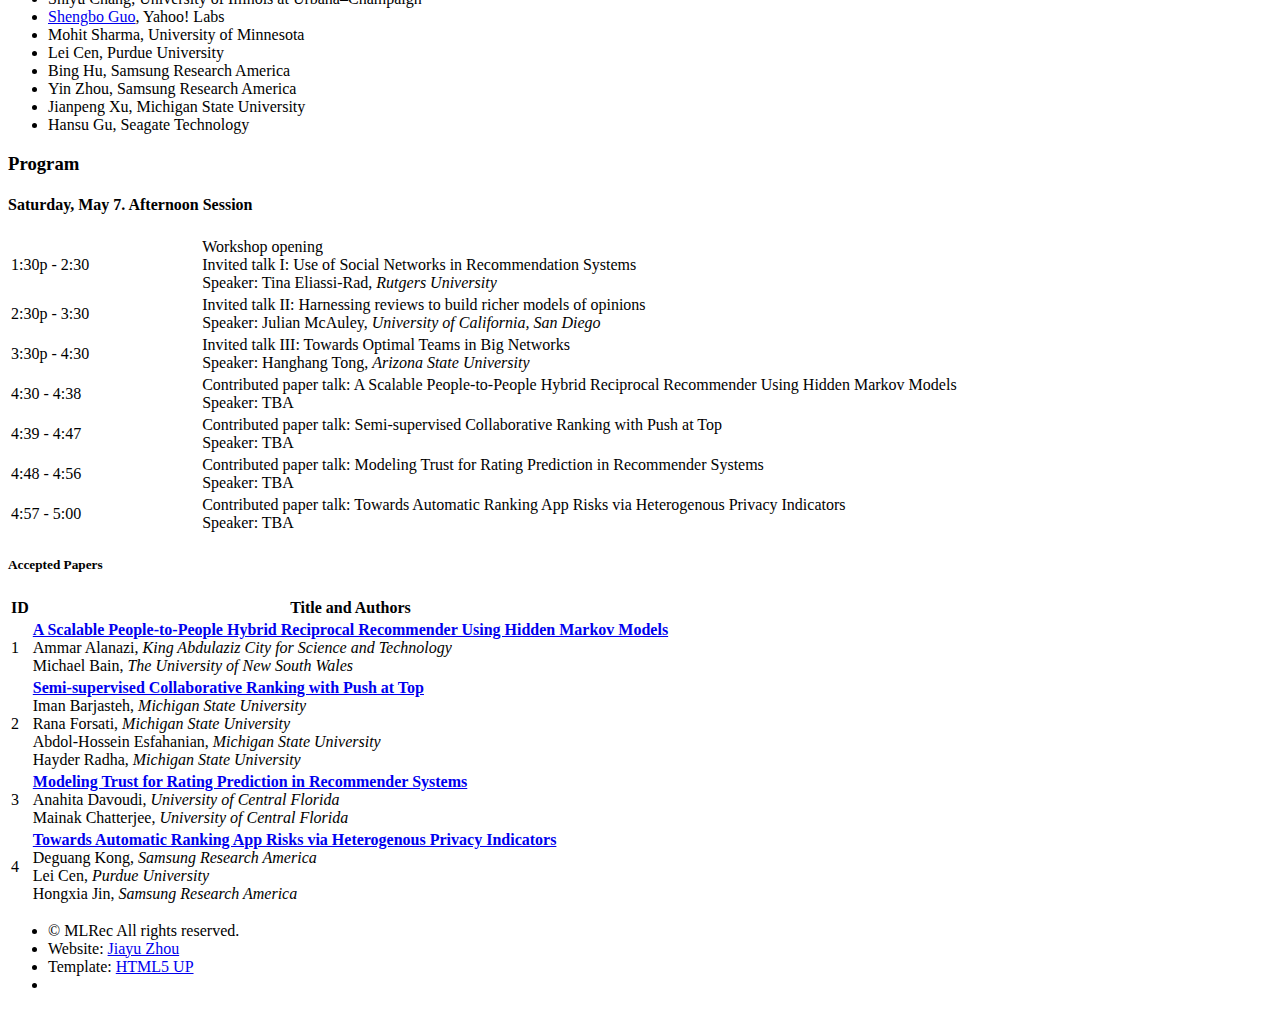
==== commit ac7e6e13: "Add talk information" ====
--- a/index.html
+++ b/index.html
@@ -63,7 +63,7 @@
 									<p>2<sup>nd</sup> International Workshop on Machine Learning Methods for Recommender Systems</p>
 								</header>
 								<p><b>In conjunction with <a href="http://www.siam.org/meetings/sdm15/" target="blank">16th SIAM International Conference on Data Mining (SDM 2016)</a><br />
-								      May, 2016, Miami, Florida, USA</b></p>
+								      Saturday, May 7, 2016, Miami, Florida, USA</b></p>
 
 								<p>Following the success of <a href="http://mlrec.org/2015/">the last edition of MLRec</a>, this second edition focuses on applying novel as well as existing machine learning and data mining methodologies for improving recommender systems. There are many established conferences such as NIPS and ICML that focus on the study of theoretical properties of machine learning algorithms. On the other hand, the recent developed conference ACM RecSys focuses on different aspects of designing and implementing recommender systems. We believe that there is a gap between these two ends, and this workshop aims at bridging the recent advances of machine learning and data mining algorithms to improving recommender systems. Since many recommendation approaches are built upon data mining and machine learning algorithms, these approaches are deeply rooted in their foundations. As such, there is an urgent need for researchers from the two communities to jointly work on 1) what are the recent developed machine learning and data mining techniques that can be leveraged to address challenges in recommender systems, and 2) from challenges in recommender systems, what are the practical research directions in the machine learning and data mining community.</p>
 
@@ -91,7 +91,7 @@
 									<li >Paper Submission: <strike>February 1, 2016</strike></li>
 									<li >Author Notification: <strike>February 10, 2016</strike> </li>
 									<li >Camera Ready Paper Due: <strike>February 15, 2016</strike> s</li>
-									<li >Workshop: May, 2016</li>
+									<li >Workshop: Saturday, May 7, 2016</li>
 								</ul>
 								<!-- <p><b>Due a system issue reviewers are not able to submit their reviews on time. We 
 								      have postponed the date of notification and camera-ready. Thanks for your understanding. </b> -->
@@ -106,28 +106,24 @@
 
 								<p><span class="image left"><img src="images/speaker-eliassi.png" alt="Tina Eliassi-Rad" /></span>
 								<b>Tina Eliassi-Rad</b>, Rutgers University <br /> 
-								<b>Title:</b> TBA <br /> 
-								<b>Abstract:</b> TBA	<br /> 
+								<b>Title:</b> Use of Social Networks in Recommendation Systems <br />
+								<b>Abstract:</b> Consider the problem of incorporating social network information into a recommendation system. Intuitively solving this problem should improve the recommender’s performance. In this talk, I will discuss the challenges, present the current state-of-the-art, and outline some promising directions for this problem. <br /> 
 								<b>Bio: </b>Tina Eliassi-Rad is an Associate Professor of Computer Science at Rutgers University. Before joining academia, she was a Member of Technical Staff and Principal Investigator at Lawrence Livermore National Laboratory. Tina earned her Ph.D. in Computer Sciences (with a minor in Mathematical Statistics) at the University of Wisconsin-Madison. Her current research lays at the intersection of graph mining, network science, and computational social science. Within data mining and machine learning, Tina's research has been applied to the World-Wide Web, text corpora, large-scale scientific simulation data, complex networks, fraud detection, and cyber situational awareness. She has published over 60 peer-reviewed papers (including a best paper runner-up award at ICDM'09 and a best interdisciplinary paper award at CIKM'12); and has given over 120 invited presentations. Her algorithms have been incorporated into systems used by the government and industry (e.g., IBM System G Graph Analytics) as well as open-source software (e.g., Stanford Network Analysis Project). In 2010, she received an Outstanding Mentor Award from the US DOE Office of Science. For more details, visit
 								<a href="http://eliassi.org">here</a>. </p>
 
 								<p><span class="image left"><img src="images/speaker-mcauley.png" alt="Julian McAuley" /></span>
 								<b>Julian McAuley</b>, University of California, San Diego <br /> 
-								<b>Title:</b> TBA <br /> 
-								<b>Abstract:</b> TBA	<br /> 
+								<b>Title:</b> Harnessing reviews to build richer models of opinions <br /> 
+								<b>Abstract:</b> Online reviews are often our first port of call when considering products and purchases online. Yet navigating huge volumes of reviews (many of which we might disagree with) is laborious, especially when we are interested in some niche aspect of a product. This suggests a need to build models that are capable of capturing the complex and idiosyncratic semantics of reviews, in order to build richer and more personalized recommender systems. In this talk I'll discuss three such directions: First, how can reviews be harnessed to better understand the dimensions (or facets) of people's opinions? Second, how can reviews be used to answer targeted questions, that may be subjective or require personalized responses? And third, how can reviews themselves be synthesized, so as to predict what a reviewer would say, even for products they haven't seen yet?	<br /> 
 								<b>Bio: </b> Julian McAuley’s research focuses on the linguistic, temporal, and visual dimensions of opinions and behavior in social networks and online communities. This includes understanding the facets of people's opinions, the processes by which people "acquire tastes" for gourmet foods and beers, or even the visual dimensions that make clothing items compatible. He has been an assistant professor at UC San Diego since 2014, and received his PhD from the Australian National University. </p>
 
 								<p><span class="image left"><img src="images/speaker-tong.png" alt="Hanghang Tong" /></span>
 								<b>Hanghang Tong</b>, Arizona State University <br /> 
-								<b>Title:</b> TBA <br /> 
-								<b>Abstract:</b> TBA	<br /> 
-								<b>Bio: </b> Hanghang Tong is currently an assistant professor at School of Computing, Informatics and Decision Systems Engineering at Arizona State University. Before that, he was an assistant professor at Computer Science Department, City College, City University of New York, a research staff member at IBM T.J. Watson Research Center and a Post-doctoral fellow in Carnegie Mellon University. He received his M.Sc and Ph.D. degree from Carnegie Mellon University in 2008 and 2009, both majored in Machine Learning. His research interest is in large scale data mining for graphs and multimedia. He has received several awards, including best paper award in CIKM 2012, best paper award in SDM 2008 and best research paper award in ICDM 2006. He has published over 80 referred articles and more than 20 patents. He has served as a program committee member in top data mining, databases and artificial intelligence venues (e.g., SIGKDD, SIGMOD, AAAI, WWW, CIKM, etc). </p>
-
-								<p><span class="image left"><img src="images/speaker-jin.jpg" alt="Hongxia Jin" /></span>
-								<b>Hongxia Jin</b>, Arizona State University <br /> 
-								<b>Title:</b> TBA <br /> 
-								<b>Abstract:</b> TBA	<br /> 
-								<b>Bio: </b> TBA </p>								
+								<b>Title:</b> Towards Optimal Teams in Big Networks <br /> 
+								<b>Abstract:</b> In his world-widely renowned book “The Science of the Artificial”, Nobel laureate Herbert Simon pointed out that it is more the complexity of the environment, than the complexity of the individual persons, that determines the complex behavior of humans. The emergence of network science and the advent of big data, provides a new environment/context, where people interact and collaborate with each other to collectively perform some complex tasks. In this talk, we will summarize our recent effort on analyzing team performance in the context of big networks. First (characterization): we will present our findings on what kinds of network metrics/characteristics are crucial to team performance, and to what extent. Second (prediction): we will present predictive models to forecast the performance of a given team at an early stage, based on its network structure. Finally (enhancement): we will present tools and algorithms to enhance the performance of an existing team. <br /> 
+								<b>Bio: </b> Hanghang Tong is currently an assistant professor at School of Computing, Informatics, and Decision Systems Engineering (CIDSE), Arizona State University.  Before that, he was an assistant professor at Computer Science Department, City College, City University of New York, a research staff member at IBM T.J. Watson Research Center and a Post-doctoral fellow in Carnegie Mellon University. He received his M.Sc and Ph.D. degree from Carnegie Mellon University in 2008 and 2009, both majored in Machine Learning. His research interest is in large scale data mining for graphs and multimedia. He has received several awards, including one ‘test of time’ award (ICDM 10-Year highest impact paper award), four best paper awards and four ‘best of conference’. He has published over 100 referred articles and more than 20 patents. </p>
+
+								
 							</div>
 						</section>
 						
@@ -144,7 +140,7 @@
 
 								<p><span class="image left"><img src="images/zhou.jpg" alt="Jiayu Zhou" /></span>
 								<a href="http://0xmachine.com/" target="blank"><b>Jiayu Zhou</b></a>
-								<a href="mailto:jiayu.zhou@asu.edu" class="icon fa-envelope" target="blank"><span class="label">Email</span></a> is currenly an Assistant Professor at the Department of Computer Science and Engineering at the Michigan State University. Before joing MSU, he was a staff research scientist at Samsung Research America, leading the architecture design and development of a large-scale recommendation engine. Jiayu received his Ph.D. degree in computer science at Arizona State University in 2014. Jiayu has a broad research interest in large-scale machine learning and data mining, and biomedical informatics. He has served as Senior Program Committee of IJCAI 2015. He also served as program committee members in premier conferences such as NIPS, ICML, KDD, ICDM, SDM, WSDM, ACML and PAKDD. He serves as an Associate Editor of Neurocomputing. Most of Jiayu's research has been published in top machine learning and data mining venues including NIPS, SIGKDD, and ICDM. One of his papers has been selected for the best student paper award in ICDM 2014. </p>
+								<a href="mailto:jiayu.zhou@asu.edu" class="icon fa-envelope" target="blank"><span class="label">Email</span></a> is currently an Assistant Professor at the Department of Computer Science and Engineering at the Michigan State University. Before joining MSU, he was a staff research scientist at Samsung Research America, leading the architecture design and development of a large-scale recommendation engine. Jiayu received his Ph.D. degree in computer science at Arizona State University in 2014. Jiayu has a broad research interest in large-scale machine learning and data mining, and biomedical informatics. He has served as Senior Program Committee of IJCAI 2015. He also served as program committee members in premier conferences such as NIPS, ICML, KDD, ICDM, SDM, WSDM, ACML and PAKDD. He serves as an Associate Editor of Neurocomputing. Most of Jiayu's research has been published in top machine learning and data mining venues including NIPS, SIGKDD, and ICDM. One of his papers has been selected for the best student paper award in ICDM 2014. </p>
 
 								<p><span class="image left"><img src="images/karypis.jpg" alt="George Karypis" /></span>
 								<a href="http://glaros.dtc.umn.edu/gkhome/index.php" target="blank"><b>George Karypis</b></a>
@@ -167,7 +163,7 @@
 									<li><a>Bing Hu</a>, Samsung Research America</li>
 									<li><a>Yin Zhou</a>, Samsung Research America</li>
 									<li><a>Jianpeng Xu</a>, Michigan State University</li>
-								        <li><a>Hansu Gu</a>, Seagate Technology</li>	
+								    <li><a>Hansu Gu</a>, Seagate Technology</li>	
 								</ul>
 
 								<p> </p>
@@ -181,49 +177,59 @@
 						<section id="five">
 							<div class="container">
 								<h3>Program</h3>
-									TBA
-<!-- 								<h4>May 2, Saturday. Morning Session</h4>
+								<h4>Saturday, May 7. Afternoon Session</h4>
 									<div class="table-wrapper">
 										<table>
 											<tbody>
 												<tr>
-													<td width="20%">8:30-9:30</td>
+													<td width="20%">1:30p - 2:30</td>
 													<td>Workshop opening<br/>
-													   Invited talk I: MF (Matrix Factorization) and FM (Factorization Machines) for Recommender Systems<br/>
-													   Speaker: Chih-Jen Lin, <i>National Taiwan University</i>
-													   <br /><a href="slides/lin.pdf" target="blank">Slides</a></td>
-												</tr>
-												<tr>
-													<td>9:30 – 10:20</td>
-													<td>Invited talk II: Machine Learning at Facebook<br/>
-													    Speaker: Sofus Macskassy, <i>Facebook</i></td>
-												</tr>
-												<tr>
-													<td>10:20 – 10:30</td>
-													<td>Short Break</td>
-												</tr>
-												<tr>
-													<td>10:30 – 11:20</td>
-													<td>Invited talk III: Orthogonal Rank-One Matrix Pursuit for Low Rank Matrix Completion <br/>
-													    Speaker: Jieping Ye, <i>University of Michigan</i>
-													    <br /><a href="slides/ye.pdf" target="blank">Slides</a></td>
-												</tr>
-												<tr>
-													<td>11:20 – 11:40</td>
-													<td>Contributed paper talk: Similarity Dependency Dirichlet Process for Aspect-Based Sentiment Analysis<br/>
-													    Speaker: Wanying Ding, <i>Drexel University</i>
-													    <br /><a href="slides/ding.pptx" target="blank">Slides</a></td>
-												</tr>
-												<tr>
-													<td>11:40 – 12:00</td>
-													<td>Contributed paper talk: Recommendations on a Knowledge Graph<br/>
-													    Speaker: László Grad-Gyenge, <i>Vienna University of Technology</i>
-													    <br /><a href="slides/kg.pdf" target="blank">Slides</a></td>
+													   Invited talk I: Use of Social Networks in Recommendation Systems<br/>
+													   Speaker: Tina Eliassi-Rad, <i>Rutgers University </i>
+													   <br /></td>
+												</tr>
+												<tr>
+													<td width="20%">2:30p - 3:30</td>
+													<td>
+													   Invited talk II: Harnessing reviews to build richer models of opinions<br/>
+													   Speaker: Julian McAuley, <i>University of California, San Diego </i>
+													   <br /></td>
+												</tr>
+												<tr>
+													<td width="20%">3:30p - 4:30</td>
+													<td>
+													   Invited talk III: Towards Optimal Teams in Big Networks<br/>
+													   Speaker: Hanghang Tong, <i>Arizona State University</i>
+													   <br /></td>
+												</tr>
+												<tr>
+													<td>4:30 - 4:38</td>
+													<td>Contributed paper talk: A Scalable People-to-People Hybrid Reciprocal Recommender Using Hidden Markov Models<br/>
+													    Speaker: TBA <!--, <i> University</i>
+													    <br /><a href="slides/ding.pptx" target="blank">Slides</a> --></td>
+												</tr>
+												<tr>
+													<td>4:39 - 4:47</td>
+													<td>Contributed paper talk: Semi-supervised Collaborative Ranking with Push at Top<br/>
+													    Speaker: TBA <!--, <i>Michigan State University</i>
+													    <br /><a href="slides/ding.pptx" target="blank">Slides</a> --></td>
+												</tr>
+												<tr>
+													<td>4:48 - 4:56</td>
+													<td>Contributed paper talk: Modeling Trust for Rating Prediction in Recommender Systems<br/>
+													    Speaker: TBA <!--, <i>University of Central Florida</i>
+													    <br /><a href="slides/ding.pptx" target="blank">Slides</a> --></td>
+												</tr>
+												<tr>
+													<td>4:57 - 5:00</td>
+													<td>Contributed paper talk: Towards Automatic Ranking App Risks via Heterogenous Privacy Indicators<br/>
+													    Speaker: TBA <!--, <i>Samsung Research America</i>
+													    <br /><a href="slides/ding.pptx" target="blank">Slides</a> --></td>
 												</tr>
 											</tbody>
 										</table>
 									</div>
-								<h5>Lunch Break (on your own)</h5>
+								<!-- <h5>Lunch Break (on your own)</h5>
 								<h4>May 2, Saturday. Afternoon Session</h4>
 									<div class="table-wrapper">
 										<table>
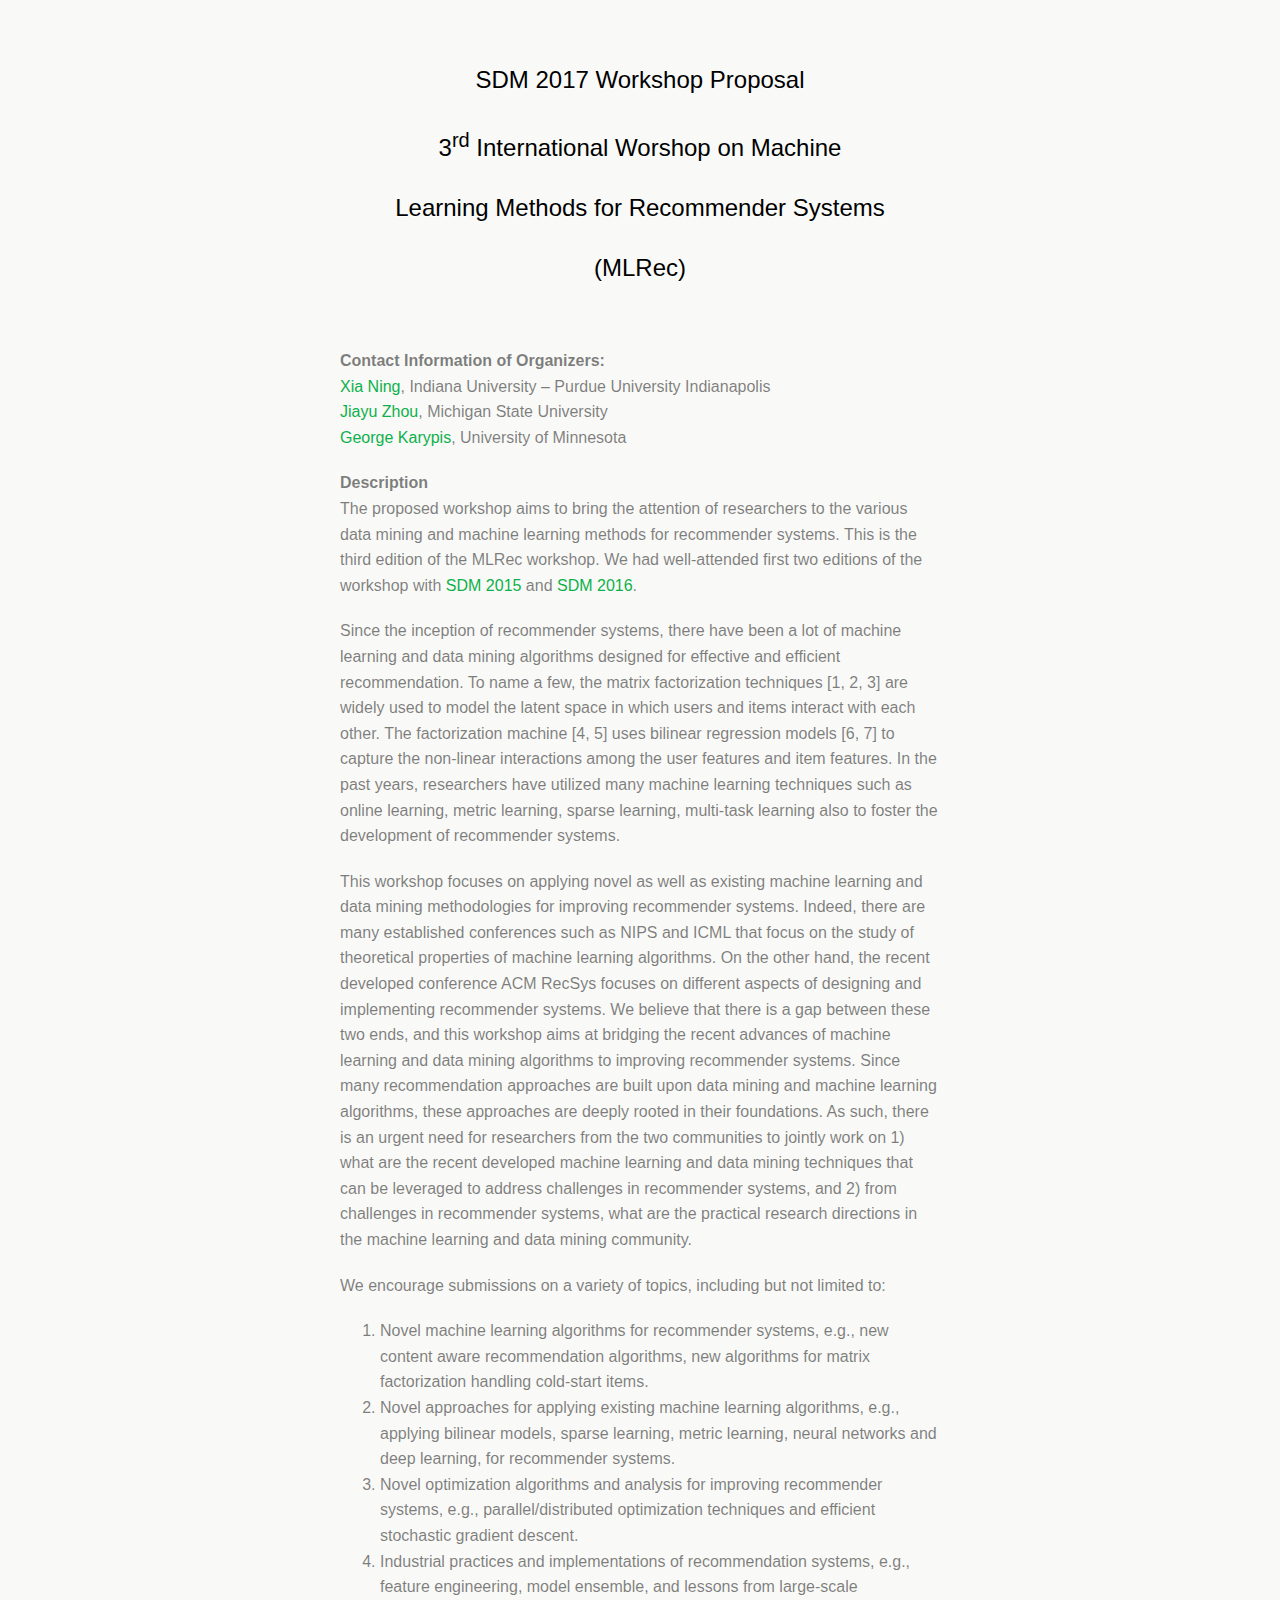
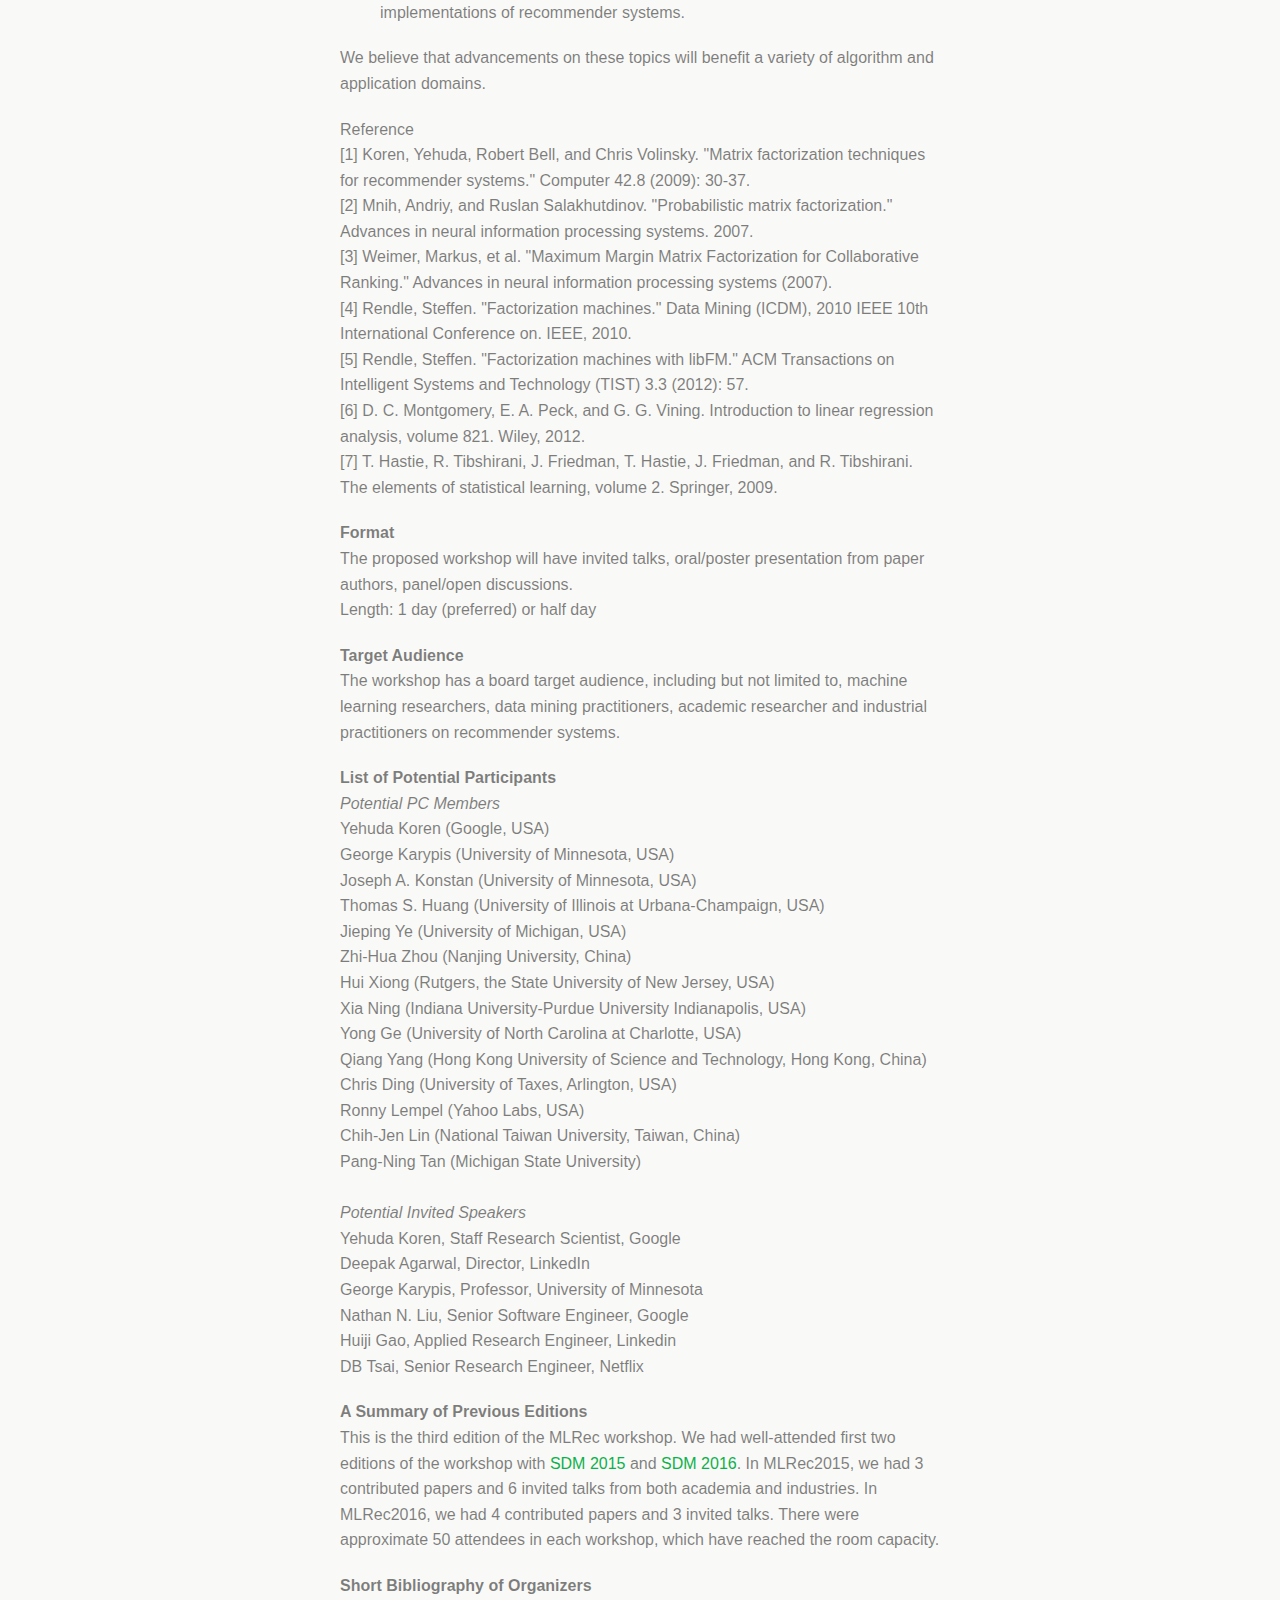
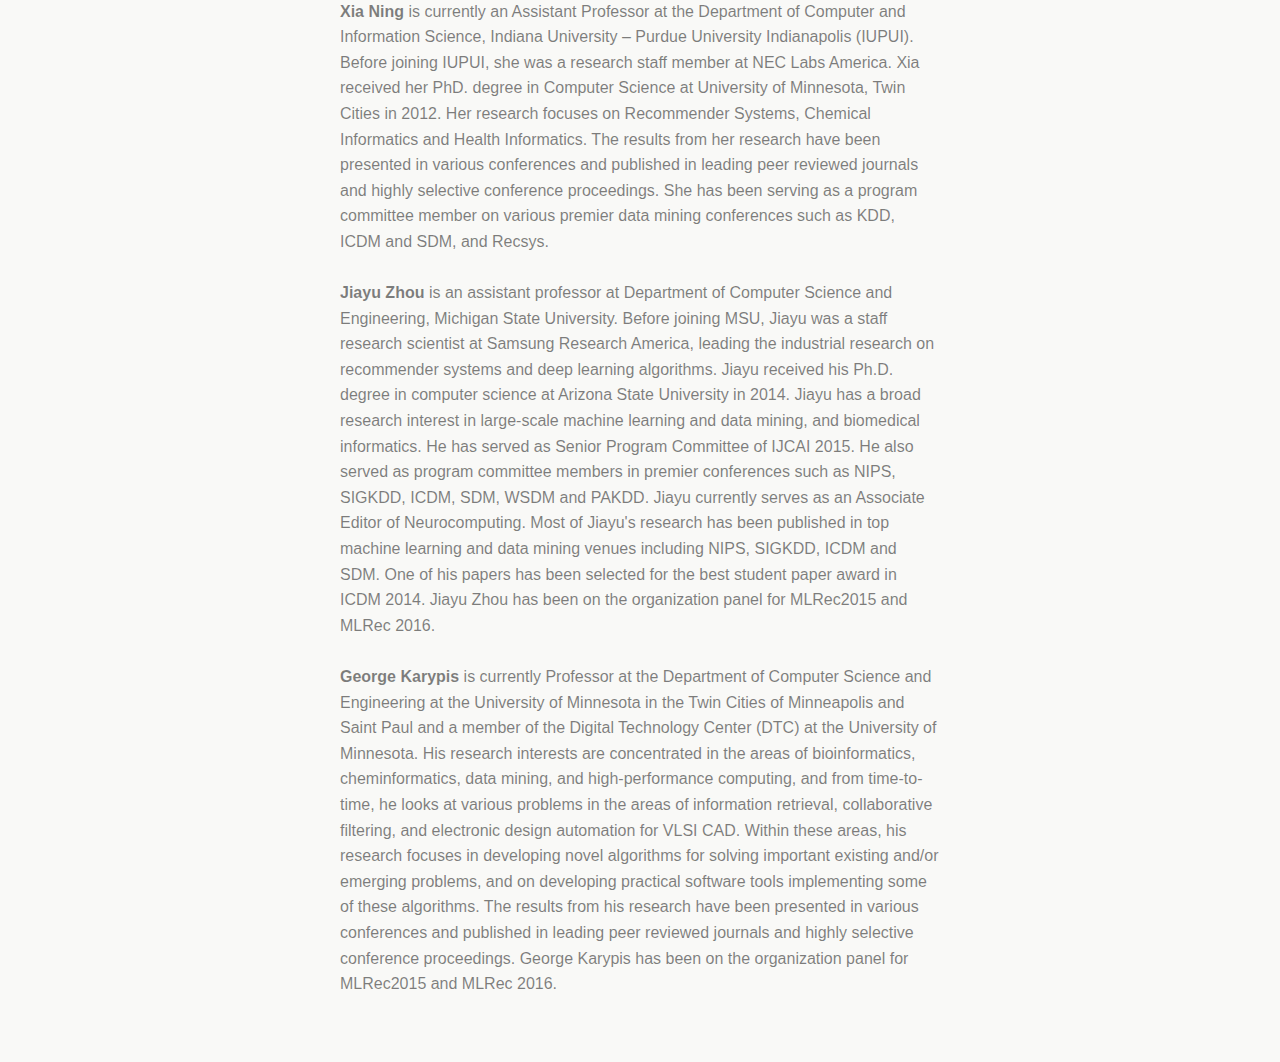
==== commit 4e7206e2: "Add 2017 proposal" ====
--- a/index.html
+++ b/index.html
@@ -1,318 +1,11 @@
 <!DOCTYPE HTML>
-<!--
-	Read Only by HTML5 UP
-	html5up.net | @n33co
-	Free for personal and commercial use under the CCA 3.0 license (html5up.net/license)
--->
 <html>
 	<head>
-		<title>MLRec 2016</title>
+		<title>MLRec</title>
+		<meta http-equiv="refresh" content="0; url=proposal_2017.html" />
 		<meta http-equiv="content-type" content="text/html; charset=utf-8" />
-		<meta name="description" content="" />
-		<meta name="keywords" content="" />
-		<!--[if lte IE 8]><script src="css/ie/html5shiv.js"></script><![endif]-->
-		<script src="js/jquery.min.js"></script>
-		<script src="js/jquery.scrollzer.min.js"></script>
-		<script src="js/jquery.scrolly.min.js"></script>
-		<script src="js/skel.min.js"></script>
-		<script src="js/skel-layers.min.js"></script>
-		<script src="js/init.js"></script>
-		<noscript>
-			<link rel="stylesheet" href="css/skel.css" />
-			<link rel="stylesheet" href="css/style.css" />
-			<link rel="stylesheet" href="css/style-xlarge.css" />
-		</noscript>
-		<!--[if lte IE 8]><link rel="stylesheet" href="css/ie/v8.css" /><![endif]-->
 	</head>
 	<body>
-		<div id="wrapper">
-
-			<!-- Header -->
-				<section id="header" class="skel-layers-fixed">
-					<header>
-						<span class="image avatar"><img src="images/SDM16logo.png" alt="" /></span>
-						<h1 id="logo"><a href="#">MLRec 2016</a></h1>
-						<p>2<sup>nd</sup> International Workshop on <br />
-						Machine Learning Methods<br />
-						for Recommender Systems</p>
-					</header>
-					<nav id="nav">
-						<ul>
-							<li><a href="#one" class="active">Overview</a></li>
-							<li><a href="#two">Submission</a></li>
-							<li><a href="#three">Speakers</a></li>
-							<li><a href="#four">Organizers</a></li>
-							<li><a href="#five">Program</a></li>
-						</ul>
-					</nav>
-					<footer>
-						<ul class="icons">
-							<li><a href="mailto:jiayuz@msu.edu" class="icon fa-envelope" target="blank"><span class="label">Email</span></a></li>
-						</ul>
-					</footer>
-				</section>
-
-			<!-- Main -->
-				<div id="main">
-
-					<!-- One -->
-						<section id="one">
-							<div class="container">
-								<header class="major">
-									<h2>MLRec 2016</h2>
-									<p>2<sup>nd</sup> International Workshop on Machine Learning Methods for Recommender Systems</p>
-								</header>
-								<p><b>In conjunction with <a href="http://www.siam.org/meetings/sdm15/" target="blank">16th SIAM International Conference on Data Mining (SDM 2016)</a><br />
-								      Saturday, May 7, 2016, Miami, Florida, USA</b></p>
-
-								<p>Following the success of <a href="http://mlrec.org/2015/">the last edition of MLRec</a>, this second edition focuses on applying novel as well as existing machine learning and data mining methodologies for improving recommender systems. There are many established conferences such as NIPS and ICML that focus on the study of theoretical properties of machine learning algorithms. On the other hand, the recent developed conference ACM RecSys focuses on different aspects of designing and implementing recommender systems. We believe that there is a gap between these two ends, and this workshop aims at bridging the recent advances of machine learning and data mining algorithms to improving recommender systems. Since many recommendation approaches are built upon data mining and machine learning algorithms, these approaches are deeply rooted in their foundations. As such, there is an urgent need for researchers from the two communities to jointly work on 1) what are the recent developed machine learning and data mining techniques that can be leveraged to address challenges in recommender systems, and 2) from challenges in recommender systems, what are the practical research directions in the machine learning and data mining community.</p>
-
-								<h4>Topics of Interest</h4>
-								<p>We encourage submissions on a variety of topics, including but not limited to:</p>
-								<ul class="feature-icons2">
-								<li class="fa-lightbulb-o">Novel machine learning algorithms for recommender systems, e.g., new content/context aware recommendation algorithms, new algorithms for matrix factorization handling cold-start items, tensor-based approach for recommender systems, and etc. </li>
-								<li class="fa-paper-plane">Novel approaches for applying existing machine learning algorithms, e.g., applying bilinear models, (non-convex) sparse learning, metric learning, low-rank approximation/PCA/SVD, neural networks and deep learning, for recommender systems. </li>
-								<li class="fa-rocket">Novel optimization algorithms and analysis for improving recommender systems, e.g., parallel/distributed optimization techniques and efficient stochastic gradient descent. </li>
-								<li class="fa-gears">Industrial practices and implementations of recommendation systems, e.g., feature engineering, model ensemble, and lessons from large-scale implementations of recommender systems.</li>
-								<li class="fa-lock">Machine learning methods for security and privacy aware recommendations, user-centric recommendations with emphasize on users’ interaction and engagement, Explore-Exploit approach, multi-armed bandits for recommendation, and etc.</li>
-								</ul>
-
-							</div>
-						</section>
-						
-					<!-- Two -->
-						<section id="two">
-							<div class="container">
-								<h3>Submission</h3>
-								<h4>Instructions</h4>
-								<p>The workshop accepts long paper and short (demo/poster) papers. Short papers submitted to this workshop should be limited to 4 pages while long papers should be limited to 8 pages. All papers should be formatted using the SIAM <a href="http://www.siam.org/proceedings/macros.php" target="blank">SODA macro</a>. Authors are required to submit their papers electronically in PDF format to <a href="https://cmt3.research.microsoft.com/MLREC2016" target="blan">the submission site</a> by 11:59pm MDT, Feb 1, 2016. The site has started to accept manuscrips.</p>
-								<h4>Important Dates</h4>
-								<ul class="alt">
-									<li >Paper Submission: <strike>February 1, 2016</strike></li>
-									<li >Author Notification: <strike>February 10, 2016</strike> </li>
-									<li >Camera Ready Paper Due: <strike>February 15, 2016</strike> s</li>
-									<li >Workshop: Saturday, May 7, 2016</li>
-								</ul>
-								<!-- <p><b>Due a system issue reviewers are not able to submit their reviews on time. We 
-								      have postponed the date of notification and camera-ready. Thanks for your understanding. </b> -->
-								<!-- <p><b>Slides from speakers are now available in the <a href="#five">Program</a></b>.</p> -->
-							</div>
-						</section>
-						
-					<!-- Three -->
-						<section id="three">
-							<div class="container">
-								<h3>Invited Speakers</h3>
-
-								<p><span class="image left"><img src="images/speaker-eliassi.png" alt="Tina Eliassi-Rad" /></span>
-								<b>Tina Eliassi-Rad</b>, Rutgers University <br /> 
-								<b>Title:</b> Use of Social Networks in Recommendation Systems <br />
-								<b>Abstract:</b> Consider the problem of incorporating social network information into a recommendation system. Intuitively solving this problem should improve the recommender’s performance. In this talk, I will discuss the challenges, present the current state-of-the-art, and outline some promising directions for this problem. <br /> 
-								<b>Bio: </b>Tina Eliassi-Rad is an Associate Professor of Computer Science at Rutgers University. Before joining academia, she was a Member of Technical Staff and Principal Investigator at Lawrence Livermore National Laboratory. Tina earned her Ph.D. in Computer Sciences (with a minor in Mathematical Statistics) at the University of Wisconsin-Madison. Her current research lays at the intersection of graph mining, network science, and computational social science. Within data mining and machine learning, Tina's research has been applied to the World-Wide Web, text corpora, large-scale scientific simulation data, complex networks, fraud detection, and cyber situational awareness. She has published over 60 peer-reviewed papers (including a best paper runner-up award at ICDM'09 and a best interdisciplinary paper award at CIKM'12); and has given over 120 invited presentations. Her algorithms have been incorporated into systems used by the government and industry (e.g., IBM System G Graph Analytics) as well as open-source software (e.g., Stanford Network Analysis Project). In 2010, she received an Outstanding Mentor Award from the US DOE Office of Science. For more details, visit
-								<a href="http://eliassi.org">here</a>. </p>
-
-								<p><span class="image left"><img src="images/speaker-mcauley.png" alt="Julian McAuley" /></span>
-								<b>Julian McAuley</b>, University of California, San Diego <br /> 
-								<b>Title:</b> Harnessing reviews to build richer models of opinions <br /> 
-								<b>Abstract:</b> Online reviews are often our first port of call when considering products and purchases online. Yet navigating huge volumes of reviews (many of which we might disagree with) is laborious, especially when we are interested in some niche aspect of a product. This suggests a need to build models that are capable of capturing the complex and idiosyncratic semantics of reviews, in order to build richer and more personalized recommender systems. In this talk I'll discuss three such directions: First, how can reviews be harnessed to better understand the dimensions (or facets) of people's opinions? Second, how can reviews be used to answer targeted questions, that may be subjective or require personalized responses? And third, how can reviews themselves be synthesized, so as to predict what a reviewer would say, even for products they haven't seen yet?	<br /> 
-								<b>Bio: </b> Julian McAuley’s research focuses on the linguistic, temporal, and visual dimensions of opinions and behavior in social networks and online communities. This includes understanding the facets of people's opinions, the processes by which people "acquire tastes" for gourmet foods and beers, or even the visual dimensions that make clothing items compatible. He has been an assistant professor at UC San Diego since 2014, and received his PhD from the Australian National University. </p>
-
-								<p><span class="image left"><img src="images/speaker-tong.png" alt="Hanghang Tong" /></span>
-								<b>Hanghang Tong</b>, Arizona State University <br /> 
-								<b>Title:</b> Towards Optimal Teams in Big Networks <br /> 
-								<b>Abstract:</b> In his world-widely renowned book “The Science of the Artificial”, Nobel laureate Herbert Simon pointed out that it is more the complexity of the environment, than the complexity of the individual persons, that determines the complex behavior of humans. The emergence of network science and the advent of big data, provides a new environment/context, where people interact and collaborate with each other to collectively perform some complex tasks. In this talk, we will summarize our recent effort on analyzing team performance in the context of big networks. First (characterization): we will present our findings on what kinds of network metrics/characteristics are crucial to team performance, and to what extent. Second (prediction): we will present predictive models to forecast the performance of a given team at an early stage, based on its network structure. Finally (enhancement): we will present tools and algorithms to enhance the performance of an existing team. <br /> 
-								<b>Bio: </b> Hanghang Tong is currently an assistant professor at School of Computing, Informatics, and Decision Systems Engineering (CIDSE), Arizona State University.  Before that, he was an assistant professor at Computer Science Department, City College, City University of New York, a research staff member at IBM T.J. Watson Research Center and a Post-doctoral fellow in Carnegie Mellon University. He received his M.Sc and Ph.D. degree from Carnegie Mellon University in 2008 and 2009, both majored in Machine Learning. His research interest is in large scale data mining for graphs and multimedia. He has received several awards, including one ‘test of time’ award (ICDM 10-Year highest impact paper award), four best paper awards and four ‘best of conference’. He has published over 100 referred articles and more than 20 patents. </p>
-
-								
-							</div>
-						</section>
-						
-					<!-- Four -->
-						<section id="four">
-							<div class="container">
-								<h3>Organizers</h3>
-
-								<h4>Organizing Committee</h4>
-
-								<p><span class="image left"><img src="images/kong.jpg" alt="Deguang Kong" /></span>
-								<a href="https://sites.google.com/site/doogkong/" target="blank"><b>Deguang Kong</b></a>
-								<a href="mailto:doogkong@gmail.com" class="icon fa-envelope" target="blank"><span class="label">Email</span></a> is currently a staff research scientist at Samsung Research America, Silicon Valley, leading the design and implementation of large-scale security aware app recommendation and privacy risk ranking systems for mobile devices.  Before joining Samsung Research America, he ever worked as a research intern at America Los Alamos National Lab and NEC Research Lab Silicon Valley. He has strong interdisciplinary background in machine learning/data mining and cyber security. He has worked on various research projects, including robust feature learning via structural sparsity, distance learning and label propagation for malware classification, security-aware mobile app ranking and recommendation, etc. He has published over 20 referred articles in top conferences, including KDD,  ICDM, SDM, WSDM, CIKM, ICML, NIPS, AAAI, ECML/PKDD, CVPR, SIGMETRICS,  INFOCOM, etc. He was invited to serve as a reviewer for numerous top conferences and journals, such as KDD, ICDM, CCS, INFOCOM, TKDE, TNNLS,  TKDD, and DMKD, etc.</p>
-
-								<p><span class="image left"><img src="images/zhou.jpg" alt="Jiayu Zhou" /></span>
-								<a href="http://0xmachine.com/" target="blank"><b>Jiayu Zhou</b></a>
-								<a href="mailto:jiayu.zhou@asu.edu" class="icon fa-envelope" target="blank"><span class="label">Email</span></a> is currently an Assistant Professor at the Department of Computer Science and Engineering at the Michigan State University. Before joining MSU, he was a staff research scientist at Samsung Research America, leading the architecture design and development of a large-scale recommendation engine. Jiayu received his Ph.D. degree in computer science at Arizona State University in 2014. Jiayu has a broad research interest in large-scale machine learning and data mining, and biomedical informatics. He has served as Senior Program Committee of IJCAI 2015. He also served as program committee members in premier conferences such as NIPS, ICML, KDD, ICDM, SDM, WSDM, ACML and PAKDD. He serves as an Associate Editor of Neurocomputing. Most of Jiayu's research has been published in top machine learning and data mining venues including NIPS, SIGKDD, and ICDM. One of his papers has been selected for the best student paper award in ICDM 2014. </p>
-
-								<p><span class="image left"><img src="images/karypis.jpg" alt="George Karypis" /></span>
-								<a href="http://glaros.dtc.umn.edu/gkhome/index.php" target="blank"><b>George Karypis</b></a>
-								<a href="mailto:karypis@cs.umn.edu" class="icon fa-envelope" target="blank"><span class="label">Email</span></a> is currently Professor at the Department of Computer Science & Engineering at the University of Minnesota in the Twin Cities of Minneapolis and Saint Paul and a member of the Digital Technology Center (DTC) at the University of Minnesota. His research interests are concentrated in the areas of bioinformatics, cheminformatics, data mining, and high-performance computing, and from time-to-time, he looks at various problems in the areas of information retrieval, collaborative filtering, and electronic design automation for VLSI CAD.Within these areas, his research focuses in developing novel algorithms for solving important existing and/or emerging problems, and on developing practical software tools implementing some of these algorithms. The results from his research have been presented in various conferences and published in leading peer reviewed journals and highly selective conference proceedings</p>
-
-								<h4>Publicity Chair</h4>
-								<p>Shiyu Chang, University of Illinois at Urbana-Champaign</p>
-
-								<h4>Website Chair</h4>
-								<p>Zhangyang Wang, University of Illinois at Urbana-Champaign</p>
-
-								<h4>Program Committee</h4>
-								<ul>
-									<li><a href="http://webpages.uncc.edu/~yge1/index.html" target="blank">Yong Ge</a>, University of North Carolina at Charlotte</li>
-									<li><a href="http://cs.iupui.edu/~xning/" target="blank">Xia Ning</a>. Indiana University - Purdure University Indianapolis</li>
-									<li><a>Shiyu Chang</a>, University of Illinois at Urbana–Champaign</li>
-									<li><a href="mailto:shengbo@yahoo-inc.com" target="blank">Shengbo Guo</a>, Yahoo! Labs</li>
-									<li><a>Mohit Sharma</a>, University of Minnesota</li>
-									<li><a>Lei Cen</a>, Purdue University</li>
-									<li><a>Bing Hu</a>, Samsung Research America</li>
-									<li><a>Yin Zhou</a>, Samsung Research America</li>
-									<li><a>Jianpeng Xu</a>, Michigan State University</li>
-								    <li><a>Hansu Gu</a>, Seagate Technology</li>	
-								</ul>
-
-								<p> </p>
-								<p></p>
-
-							</div>
-						</section>
-				
-					<!-- Five -->
-					
-						<section id="five">
-							<div class="container">
-								<h3>Program</h3>
-								<h4>Saturday, May 7. Afternoon Session</h4>
-									<div class="table-wrapper">
-										<table>
-											<tbody>
-												<tr>
-													<td width="20%">1:30p - 2:30</td>
-													<td>Workshop opening<br/>
-													   Invited talk I: Use of Social Networks in Recommendation Systems<br/>
-													   Speaker: Tina Eliassi-Rad, <i>Rutgers University </i>
-													   <br /></td>
-												</tr>
-												<tr>
-													<td width="20%">2:30p - 3:30</td>
-													<td>
-													   Invited talk II: Harnessing reviews to build richer models of opinions<br/>
-													   Speaker: Julian McAuley, <i>University of California, San Diego </i>
-													   <br /></td>
-												</tr>
-												<tr>
-													<td width="20%">3:30p - 4:30</td>
-													<td>
-													   Invited talk III: Towards Optimal Teams in Big Networks<br/>
-													   Speaker: Hanghang Tong, <i>Arizona State University</i>
-													   <br /></td>
-												</tr>
-												<tr>
-													<td>4:30 - 4:38</td>
-													<td>Contributed paper talk: A Scalable People-to-People Hybrid Reciprocal Recommender Using Hidden Markov Models<br/>
-													    Speaker: TBA <!--, <i> University</i>
-													    <br /><a href="slides/ding.pptx" target="blank">Slides</a> --></td>
-												</tr>
-												<tr>
-													<td>4:39 - 4:47</td>
-													<td>Contributed paper talk: Semi-supervised Collaborative Ranking with Push at Top<br/>
-													    Speaker: TBA <!--, <i>Michigan State University</i>
-													    <br /><a href="slides/ding.pptx" target="blank">Slides</a> --></td>
-												</tr>
-												<tr>
-													<td>4:48 - 4:56</td>
-													<td>Contributed paper talk: Modeling Trust for Rating Prediction in Recommender Systems<br/>
-													    Speaker: TBA <!--, <i>University of Central Florida</i>
-													    <br /><a href="slides/ding.pptx" target="blank">Slides</a> --></td>
-												</tr>
-												<tr>
-													<td>4:57 - 5:00</td>
-													<td>Contributed paper talk: Towards Automatic Ranking App Risks via Heterogenous Privacy Indicators<br/>
-													    Speaker: TBA <!--, <i>Samsung Research America</i>
-													    <br /><a href="slides/ding.pptx" target="blank">Slides</a> --></td>
-												</tr>
-											</tbody>
-										</table>
-									</div>
-								<!-- <h5>Lunch Break (on your own)</h5>
-								<h4>May 2, Saturday. Afternoon Session</h4>
-									<div class="table-wrapper">
-										<table>
-											<tbody>
-												<tr>
-													<td width="20%">13:30 – 14:20</td>
-													<td>Invited talk IV: Probabilistic Graphical Models for Recommendation in Social Media <br/>
-													    Speaker: Martin Ester, <i>Simon Fraser University</i> 
-													    <br /><a href="slides/ester.pdf" target="blank">Slides</a></td>
-												</tr>
-												<tr>
-													<td>14:20 – 15:10</td>
-													<td>Invited talk V: Relational learning using bilinear models and its application in E-commerce<br/>
-													    Speaker: Shenghuo Zhu, <i>Alibaba Group</i>
-													    <br /><a href="slides/zhu.pdf" target="blank">Slides</a></td>
-												</tr>
-												<tr>
-													<td>15:10 – 15:35</td>
-													<td>Break</td>
-												</tr>
-												<tr>
-													<td>15:35 – 16:20</td>
-													<td>Invited talk VI: Recommendation in Biomedical Informatics<br/>
-													    Speaker: Fei Wang, <i>University of Connecticut</i></td>
-												</tr>
-											</tbody>
-										</table>
-									</div>  -->
-
-									<h5>Accepted Papers</h5>
-									<div class="table-wrapper">
-										<table class="alt">
-											<thead>
-												<tr>
-													<th>ID</th>
-													<th>Title and Authors</th>
-												</tr>
-											</thead>
-											<tbody>
-												<tr>
-													<td>1</td>
-													<td><b><a href="papers/alanazi2016scalable.pdf" target="blank">A Scalable People-to-People Hybrid Reciprocal Recommender Using Hidden Markov Models</a></b> <br /> 
-														Ammar Alanazi, <i>King Abdulaziz City for Science and Technology</i><br />
-														Michael Bain, <i>The University of New South Wales</i></td>
-												</tr>
-												<tr>
-													<td>2</td>
-													<td><b><a href="papers/barjasteh2016semi.pdf" target="blank">Semi-supervised Collaborative Ranking with Push at Top</a></b><br /> 
-														Iman Barjasteh, <i>Michigan State University</i><br />
-														Rana Forsati, <i>Michigan State University</i><br />
-														Abdol-Hossein Esfahanian, <i>Michigan State University</i><br />
-														Hayder Radha, <i>Michigan State University</i></td>
-												</tr>
-												<tr>
-													<td>3</td>
-													<td><b><a href="papers/davoudi2016modeling.pdf" target="blank">Modeling Trust for Rating Prediction in Recommender Systems</a></b><br /> 
-														Anahita Davoudi, <i>University of Central Florida</i><br />
-														Mainak Chatterjee, <i>University of Central Florida</i></td>
-												</tr>
-												<tr>
-													<td>4</td>
-													<td><b><a href="papers/kong2016towards.pdf" target="blank">Towards Automatic Ranking App Risks via Heterogenous Privacy Indicators</a></b><br /> 
-														Deguang Kong, <i>Samsung Research America</i><br />
-														Lei Cen, <i>Purdue University</i><br />
-														Hongxia Jin, <i>Samsung Research America</i></td>
-												</tr>
-											</tbody>
-											<tfoot>
-												
-											</tfoot>
-										</table>
-				</div>
-
-			<!-- Footer -->
-				<section id="footer">
-					<div class="container">
-						<ul class="copyright">
-							<li>&copy; MLRec All rights reserved.</li><li>Website: <a href="http://0xmachine.com" target="blank">Jiayu Zhou</a></li><li>Template: <a href="http://html5up.net" target="blank">HTML5 UP</a></li>
-							<li><!-- <a href="http://www4.clustrmaps.com/user/d67118fd3"><img src="http://www4.clustrmaps.com/stats/maps-no_clusters/mlrec.org-thumb.jpg" height="10" alt="Locations of visitors to this page" /></a> --></li>
-						</ul>
-					</div>
-				</section>
-			
-		</div>
+	    Redirecting...
 	</body>
 </html>
